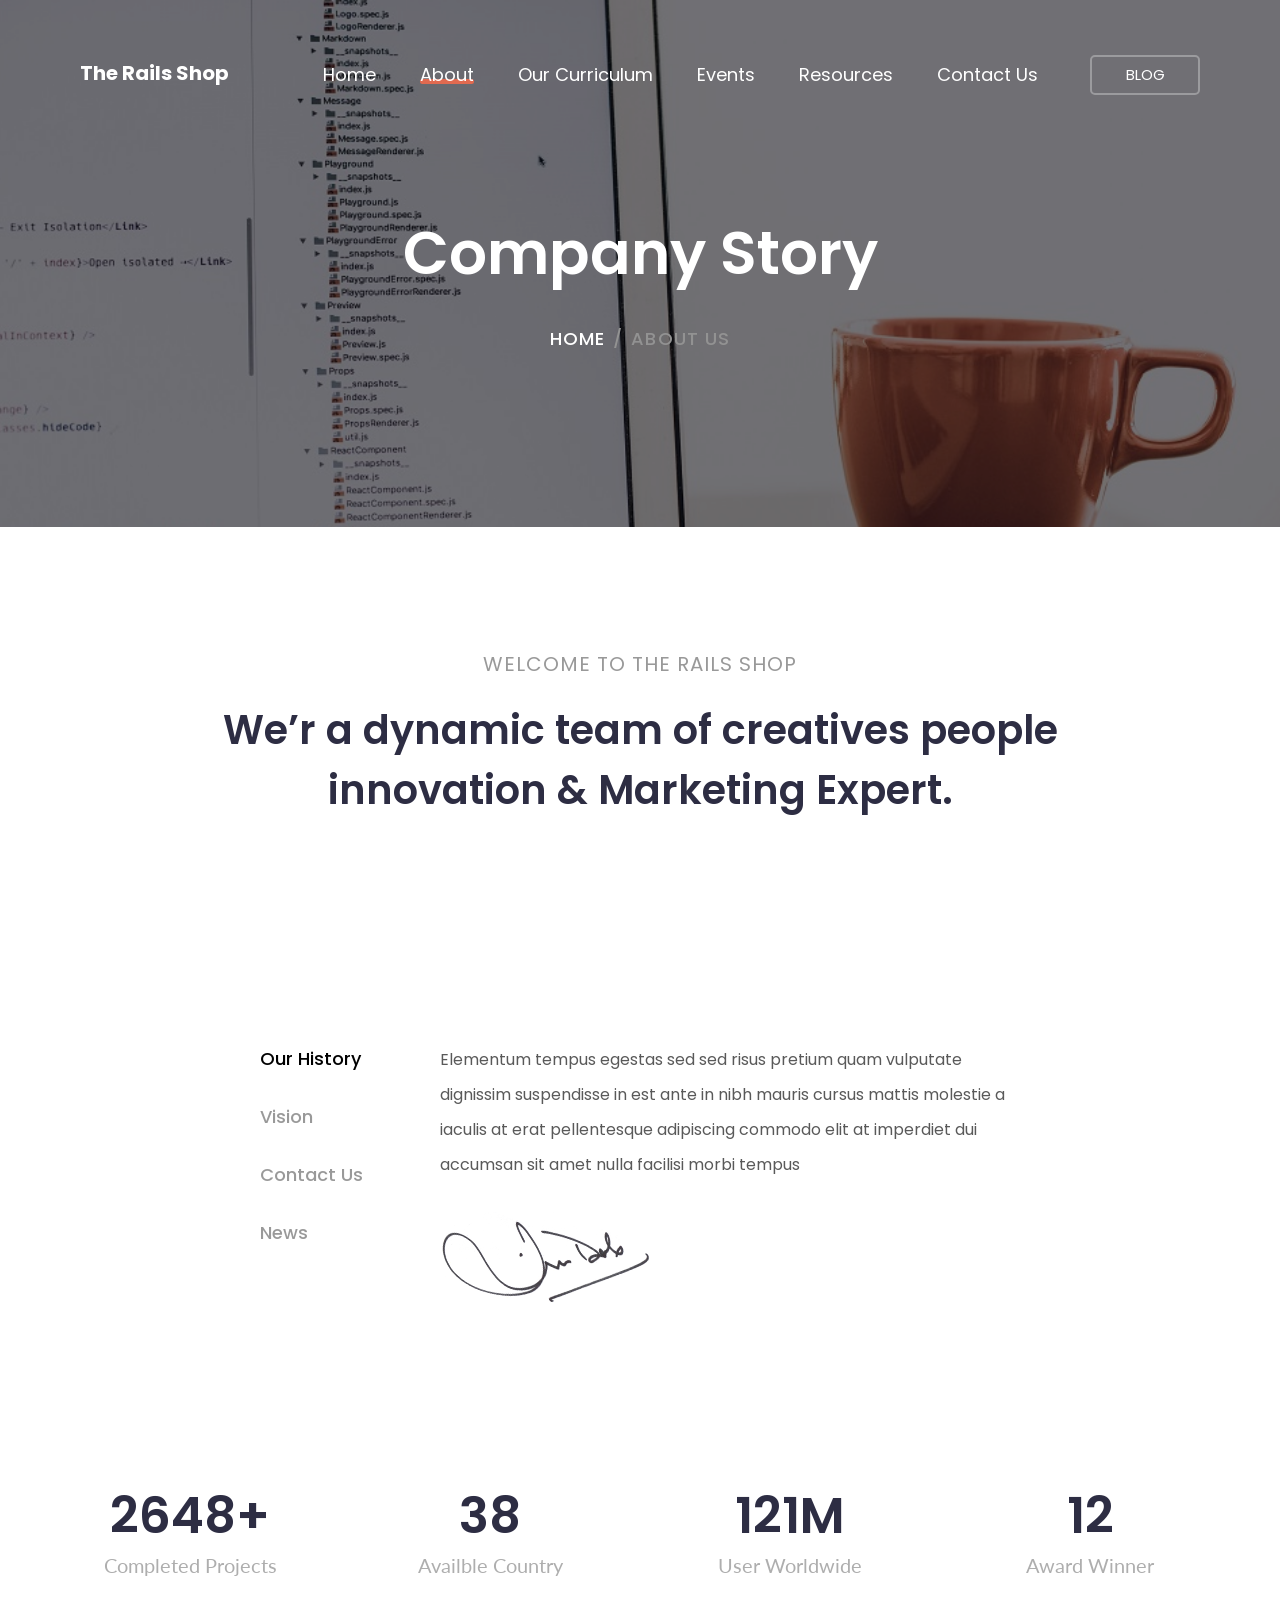
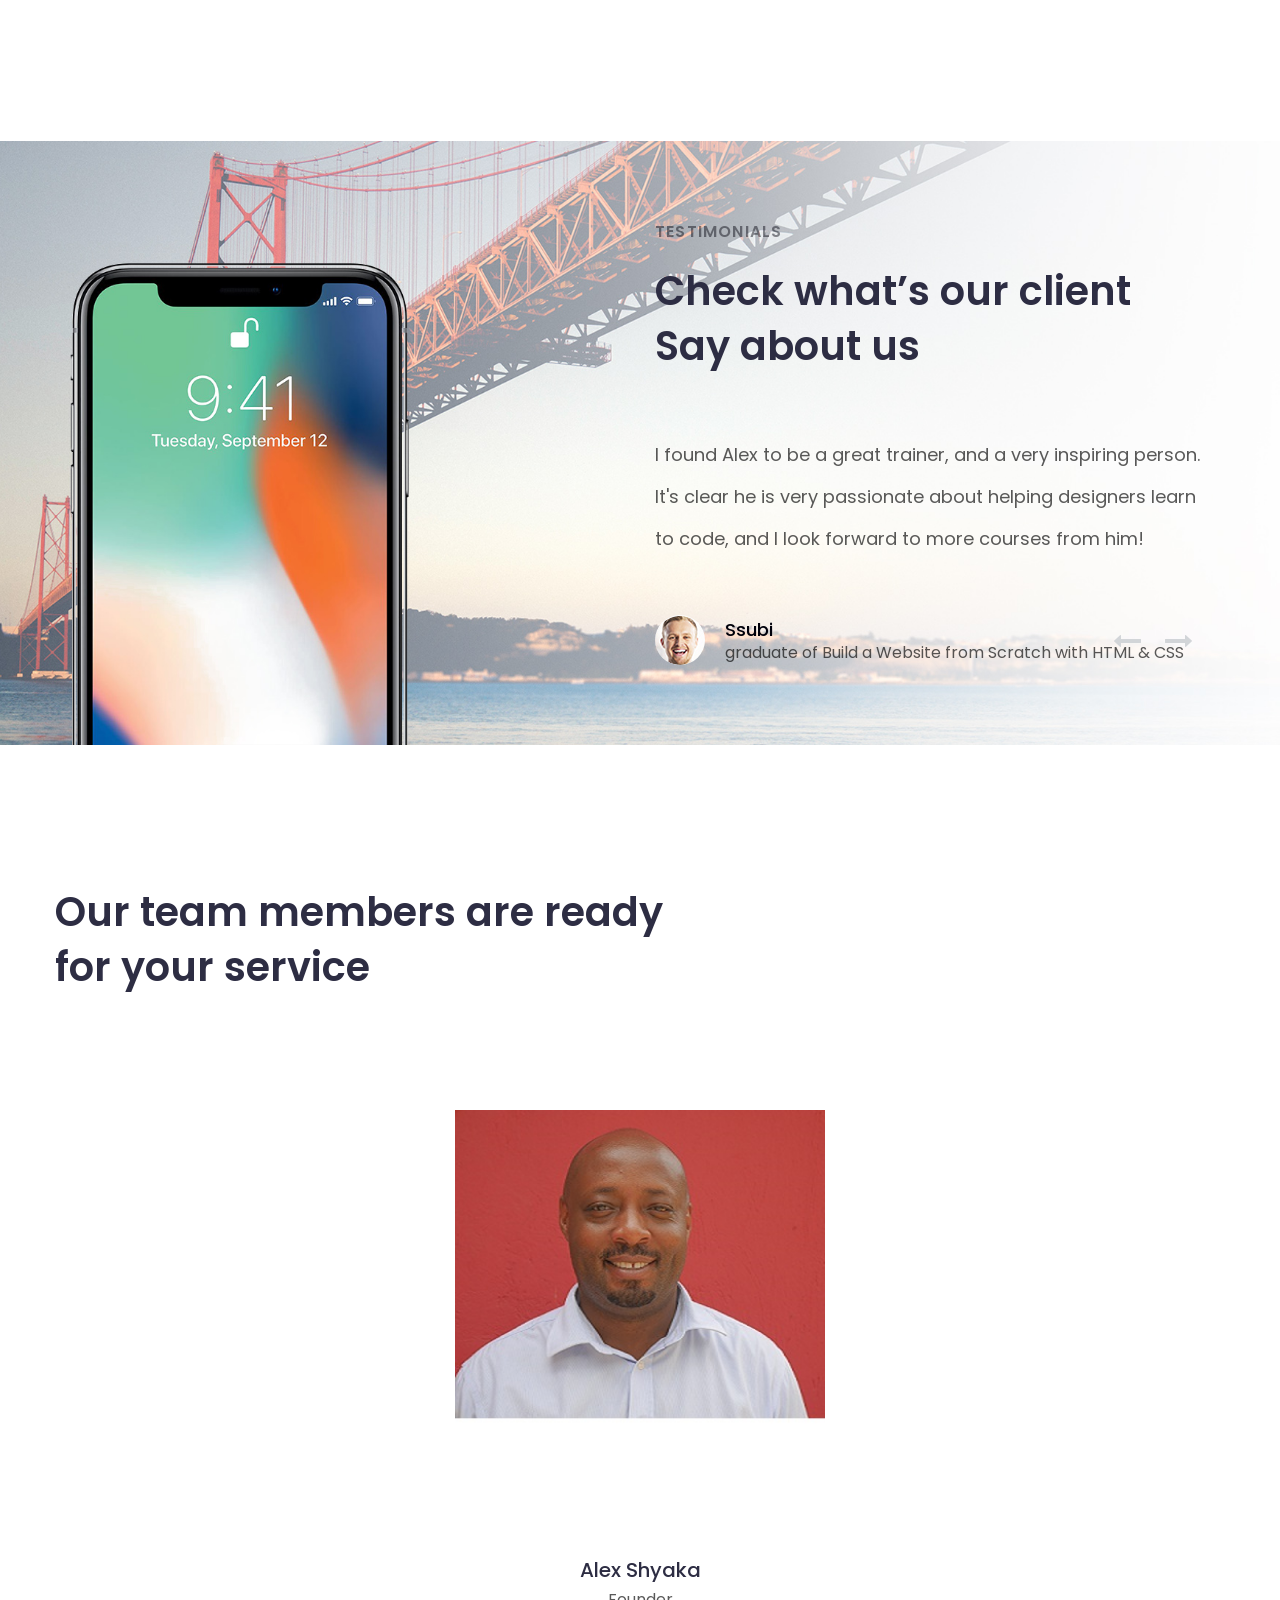
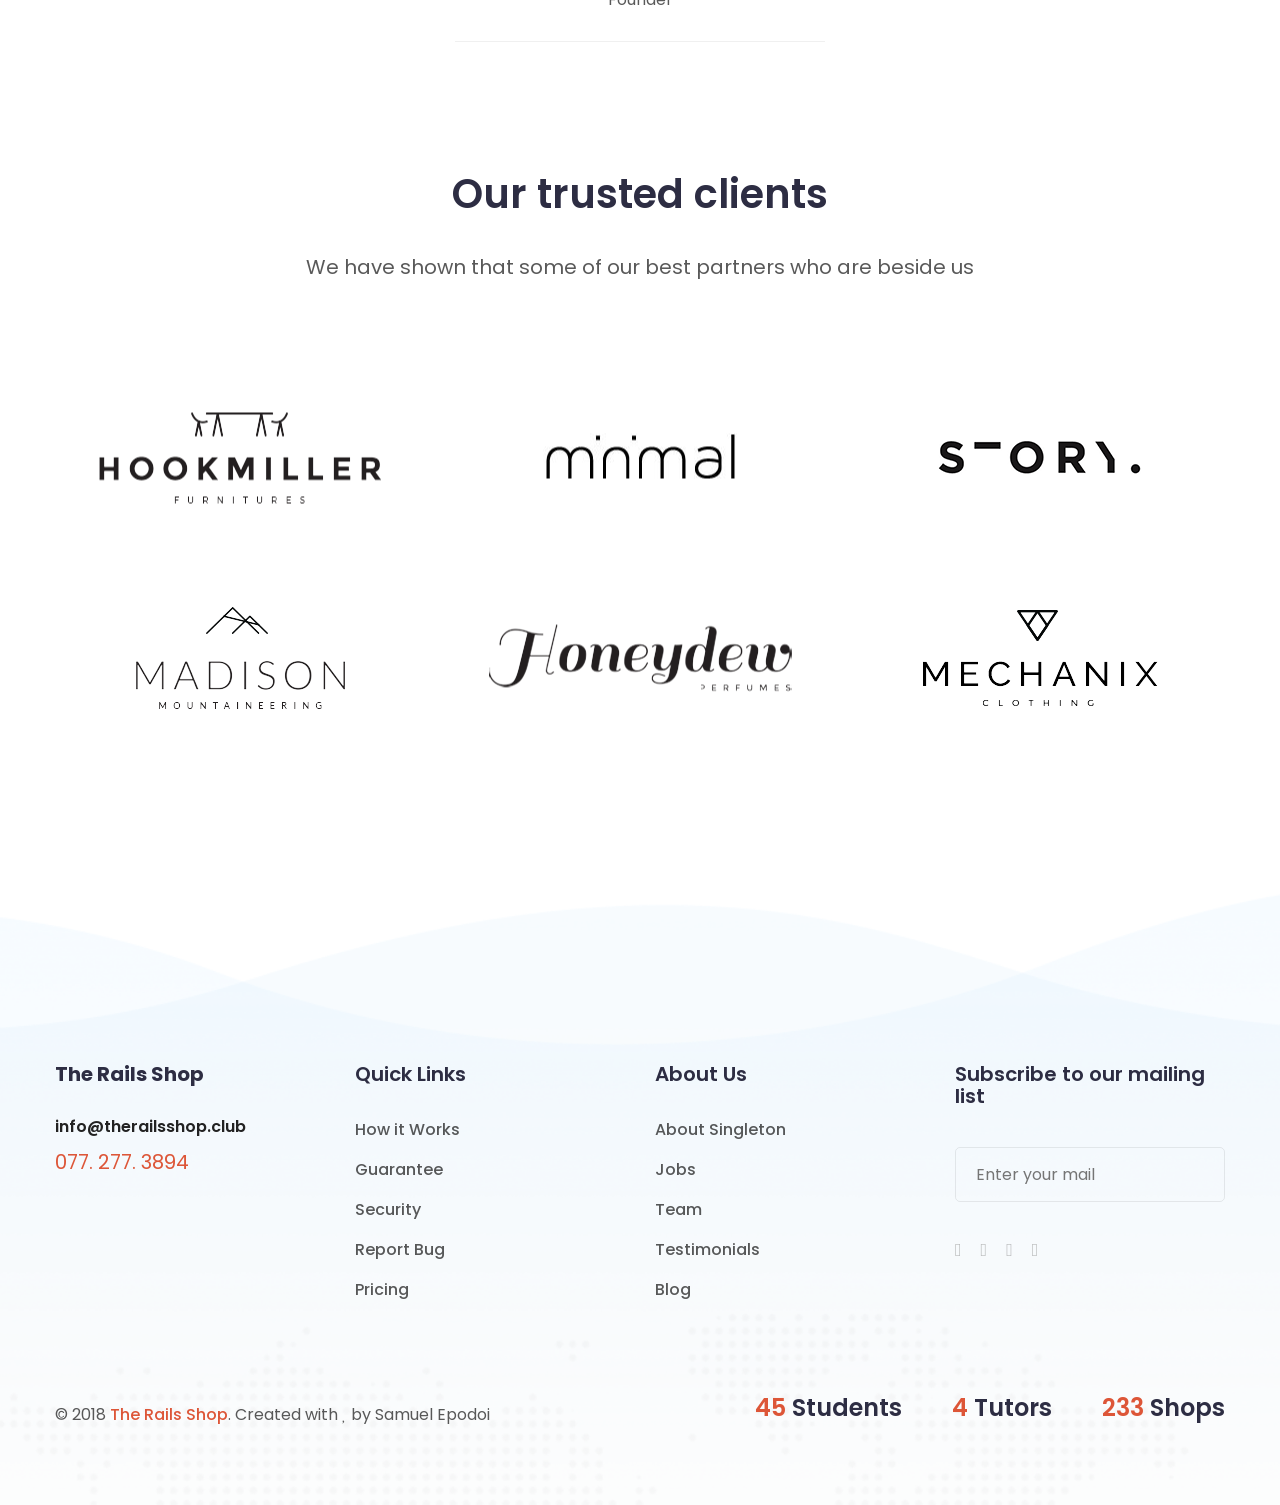
==== about-us.html @ 5a2e003d "Updated the site front-end" ====
<!DOCTYPE html>
<html lang="en">
	

<head>
		<meta charset="UTF-8">
		<!-- For IE -->
		<meta http-equiv="X-UA-Compatible" content="IE=edge">

		<!-- For Resposive Device -->
		<meta name="viewport" content="width=device-width, initial-scale=1.0">

		<title>The Rails Shop</title>

		<!-- Favicon -->
		<link rel="icon" type="image/png" sizes="56x56" href="images/fav-icon/icon.png">


		<!-- Main style sheet -->
		<link rel="stylesheet" type="text/css" href="css/style.css">
		<!-- responsive style sheet -->
		<link rel="stylesheet" type="text/css" href="css/responsive.css">


		<!-- Fix Internet Explorer ______________________________________-->

		<!--[if lt IE 9]>
			<script src="http://html5shiv.googlecode.com/svn/trunk/html5.js"></script>
			<script src="vendor/html5shiv.js"></script>
			<script src="vendor/respond.js"></script>
		<![endif]-->

			
	</head>

	<body>
		<div class="main-page-wrapper">


			<!-- 
			=============================================
				Theme Header
			============================================== 
			-->
			<header class="theme-menu-wrapper menu-style-two full-width-menu inner-menu">
				<div class="header-wrapper">
					<div class="clearfix">
						<!-- Logo -->
						<div class="float-left "><!--<img src="images/logo/logo.png" alt="Logo">--><h6 style="color: white;"><b>The Rails Shop</b></h6></div>

						<!-- ============================ Theme Menu ========================= -->
						<nav class="theme-main-menu float-right navbar" id="mega-menu-wrapper">
							<!-- Brand and toggle get grouped for better mobile display -->
						   <div class="navbar-header">
						     <button type="button" class="navbar-toggle collapsed" data-toggle="collapse" data-target="#navbar-collapse-1" aria-expanded="false">
						       <span class="sr-only">Toggle navigation</span>
						       <span class="icon-bar"></span>
						       <span class="icon-bar"></span>
						       <span class="icon-bar"></span>
						     </button>
						   </div>
						   <!-- Collect the nav links, forms, and other content for toggling -->
						   <div class="collapse navbar-collapse" id="navbar-collapse-1">
								<ul class="nav">
									<li class="dropdown-holder menu-list " ><a href="index.html" class="tran3s">Home</a>
										
									</li>
									<li class="dropdown-holder menu-list active" ><a href="about-us.html" class="tran3s">About</a>
										
									</li>
									<li class="dropdown-holder menu-list" ><a href="OurCurriculum.html" class="tran3s">Our Curriculum</a>
										
									</li>
									<li class="dropdown-holder menu-list" ><a href="Events.html" class="tran3s">Events</a>
										
									</li>
									<li class="dropdown-holder menu-list" ><a href="service-v1.html" class="tran3s">Resources</a>
										
									</li>
									<li class="menu-list"><a href="contact.html" class="tran3s" >Contact Us</a></li>
									<li class="login-button"><a href="blog.html" >Blog</a></li>
								</ul>
						   </div><!-- /.navbar-collapse -->
						</nav> <!-- /.theme-main-menu -->
					</div> <!-- /.clearfix -->
				</div>
			</header> <!-- /.theme-menu-wrapper -->
			
			<!-- 
			=============================================
				Theme Inner Banner 
			============================================== 
			-->
			<div class="inner-page-banner" style="background-image: url('images/2.jpg');">
				<div class="opacity">
					<h1>Company Story</h1>
					<ul>
						<li><a href="index.html">Home</a></li>
						<li>/</li>
						<li>About us</li>
					</ul>
				</div> <!-- /.opacity -->
			</div> <!-- /inner-page-banner -->



			<!-- 
			=============================================
				About Text
			============================================== 
			-->
			<div class="about-text" style="margin-top: -5%;">
				<div class="container">
					<div class="title">
						<h6>WELCOME TO The Rails Shop</h6>
						<h2>We’r a dynamic team of creatives people <br>innovation &amp; Marketing Expert.</h2>
					</div>
					<img src="images/inner-page/1.jpg" alt="">
					<div class="about-tab-wrapper clearfix">
						<ul class="nav nav-tabs float-left">
							<li class="active"><a data-toggle="tab" href="#history">Our History</a></li>
							<li><a data-toggle="tab" href="#vision">Vision</a></li>
							<li><a data-toggle="tab" href="#contact">Contact Us</a></li>
							<li><a data-toggle="tab" href="#news">News</a></li>
						</ul>
						<div class="tab-content float-left">
							<div id="history" class="tab-pane fade in active">
						    	<p>Elementum tempus egestas sed sed risus pretium quam vulputate dignissim suspendisse in est ante in nibh mauris cursus mattis molestie a iaculis at erat pellentesque adipiscing commodo elit at imperdiet dui accumsan sit amet nulla facilisi morbi tempus</p>
						    	<img src="images/home/sign.png" alt="">
							</div> <!-- /#history -->
						  	<div id="vision" class="tab-pane fade">
						    	<p>Elementum tempus egestas sed sed risus pretium quam vulputate dignissim suspendisse in est ante in nibh mauris cursus mattis molestie a iaculis at erat pellentesque adipiscing commodo elit at imperdiet dui accumsan sit amet nulla facilisi morbi tempus</p>
						  	</div> <!-- /#vision -->
						  	<div id="contact" class="tab-pane fade">
						    	<p>Elementum tempus egestas sed sed risus pretium quam vulputate dignissim suspendisse in est ante in nibh mauris cursus mattis molestie a iaculis at erat pellentesque adipiscing commodo elit at imperdiet dui accumsan sit amet nulla facilisi morbi tempus</p>
						  	</div> <!-- /#contact -->
						  	<div id="news" class="tab-pane fade">
						    	<p>Elementum tempus egestas sed sed risus pretium quam vulputate dignissim suspendisse in est ante in nibh mauris cursus mattis molestie a iaculis at erat pellentesque adipiscing commodo elit at imperdiet dui accumsan sit amet nulla facilisi morbi tempus</p>
						  	</div> <!-- /#news -->
						</div>
					</div> <!-- /.about-tab-wrapper -->
				</div> <!-- /.container -->
			</div> <!-- /.about-text -->



			<!-- 
			=============================================
				Theme Counter
			============================================== 
			-->
			<div class="theme-counter no-border fix">
				<div class="container">
					<div class="row">
		        		<div class="col-lg-3 col-md-3 col-sm-3 col-xs-6">
		        			<div class="single-box">
		        				<h2 class="number"><span class="timer" data-from="0" data-to="2730" data-speed="1000" data-refresh-interval="5">0</span>+</h2>
		        				<p>Completed Projects</p>
		        			</div> <!-- /.single-box -->
		        		</div>
		        		<div class="col-lg-3 col-md-3 col-sm-3 col-xs-6">
		        			<div class="single-box">
		        				<h2 class="number"><span class="timer" data-from="0" data-to="39" data-speed="1000" data-refresh-interval="5">0</span></h2>
		        				<p>Availble Country</p>
		        			</div> <!-- /.single-box -->
		        		</div>
		        		<div class="col-lg-3 col-md-3 col-sm-3 col-xs-6">
		        			<div class="single-box">
		        				<h2 class="number"><span class="timer" data-from="0" data-to="125" data-speed="1000" data-refresh-interval="5">0</span>M</h2>
		        				<p>User Worldwide</p>
		        			</div> <!-- /.single-box -->
		        		</div>
		        		<div class="col-lg-3 col-md-3 col-sm-3 col-xs-6">
		        			<div class="single-box border-fix">
		        				<h2 class="number"><span class="timer" data-from="0" data-to="12" data-speed="1000" data-refresh-interval="5">0</span></h2>
		        				<p>Award Winner</p>
		        			</div> <!-- /.single-box -->
		        		</div>
		        	</div> <!-- /.row -->
				</div> <!-- /.container -->
			</div> <!-- /.theme-counter -->
			


			<!-- 
			=============================================
				Testimonial
			============================================== 
			-->
			<div class="testimonial-section bg-image">
				<div class="container">
					<div class="main-container col-md-6 col-md-offset-6">
						<div class="theme-title">
							<h6>Testimonials</h6>
							<h2>Check what’s our client <br>Say about us</h2>
						</div> <!-- /.theme-title -->
						<div class="testimonial-slider">
							<div class="item">
								<div class="wrapper">
									<p>I found Alex to be a great trainer, and a very inspiring person. It's clear he is very passionate about helping designers learn to code, and I look forward to more courses from him! </p>
									<div class="name clearfix">
										<img src="images/home/3.jpg" alt="">
										<h5>Ssubi</h5>
										<span>graduate of Build a Website from Scratch with HTML &amp; CSS</span>
									</div>
								</div> <!-- /.wrapper -->
							</div> <!-- /.item -->
							<div class="item">
								<div class="wrapper">
									<p>Alex is amazing and I honestly think he's the best tutor of all the courses I have taken before. Will definitely be following him in the future. </p>
									<div class="name clearfix">
										<img src="images/home/4.jpg" alt="">
										<h5>Jesse</h5>
										<span>graduate of Bootstrap &amp; Ruby on Rails framework</span>
									</div>
								</div> <!-- /.wrapper -->
							</div> <!-- /.item -->
						</div> <!-- /.testimonial-slider -->
					</div> <!-- /.main-container -->
				</div> <!-- /.container -->
			</div> <!-- /.testimonial-section -->
			


			<!-- 
			=============================================
				Our Team Style One 
			============================================== 
			-->
			<div class="our-team-styleOne">
				<div class="container">
					<div class="title">
						<h2>Our team members are ready <br>for your service</h2>
					</div> <!-- /.title -->
					<div class="row">
						<div class="col-md-4 col-xs-6">
							
						</div> <!-- /.col- -->
						<div class="col-md-4 col-xs-6">
							<div class="single-team-member">
								<div class="image">
									<img src="images/team/1.jpg" alt="">
									<div class="opacity tran3s">
										<ul class="tran3s">
											<li><a href="#" class="tran3s"><i class="fa fa-facebook" aria-hidden="true"></i></a></li>
											<li><a href="#" class="tran3s"><i class="fa fa-twitter" aria-hidden="true"></i></a></li>
											<li><a href="#" class="tran3s"><i class="fa fa-dribbble" aria-hidden="true"></i></a></li>
											<li><a href="#" class="tran3s"><i class="fa fa-google-plus" aria-hidden="true"></i></a></li>
										</ul>
									</div>
								</div> <!-- /.image -->
								<h6>Alex Shyaka</h6>
								<p>Founder</p>
							</div> <!-- /.single-team-member -->
						</div> <!-- /.col- -->
						<div class="col-md-4 col-xs-6 hidden-sm">
							
						</div> <!-- /.col- -->
					</div> <!-- /.row -->
				</div> <!-- /.container -->
			</div> <!-- /.our-team-styleOne -->


			<!-- 
			=============================================
				Trusted Client
			============================================== 
			-->
			<div class="trusted-client">
				<div class="container">
					<div class="title">
						<h2>Our trusted clients</h2>
						<p>We have shown that some of our best partners who are beside us</p>
					</div>
					<div class="row">
						<div class="col-md-4 col-xs-6">
							<div class="client-img"><img src="images/logo/p-5.png" alt=""></div>
						</div>
						<div class="col-md-4 col-xs-6">
							<div class="client-img"><img src="images/logo/p-6.png" alt=""></div>
						</div>
						<div class="col-md-4 col-xs-6">
							<div class="client-img"><img src="images/logo/p-7.png" alt=""></div>
						</div>
						<div class="col-md-4 col-xs-6">
							<div class="client-img"><img src="images/logo/p-8.png" alt=""></div>
						</div>
						<div class="col-md-4 col-xs-6">
							<div class="client-img"><img src="images/logo/p-9.png" alt=""></div>
						</div>
						<div class="col-md-4 col-xs-6">
							<div class="client-img"><img src="images/logo/p-10.png" alt=""></div>
						</div>
					</div>
				</div> <!-- /.container -->
			</div> <!-- /.trusted-client -->


			
			<!-- 
			=============================================
				Footer
			============================================== 
			-->
			<footer class="bg-one">
				<div class="container">
					<div class="row">
						<div class="col-md-3 col-sm-6 col-xs-12">
							<div class="footer-logo">
								<a href="index.html"><h6><b>The Rails Shop </b></h6></a>
								<h5><a href="#" class="tran3s">info@therailsshop.club</a></h5>
								<h6 class="p-color">077. 277. 3894</h6>
							</div>
						</div>
						<div class="col-md-3 col-sm-6 col-xs-12 footer-list">
							<h4>Quick Links</h4>
							<ul>
								<li><a href="#" class="tran3s">How it Works</a></li>
								<li><a href="#" class="tran3s">Guarantee</a></li>
								<li><a href="#" class="tran3s">Security</a></li>
								<li><a href="#" class="tran3s">Report Bug</a></li>
								<li><a href="#" class="tran3s">Pricing</a></li>
							</ul>
						</div>
						<div class="col-md-3 col-sm-6 col-xs-12 footer-list">
							<h4>About Us</h4>
							<ul>
								<li><a href="#" class="tran3s">About Singleton</a></li>
								<li><a href="#" class="tran3s">Jobs</a></li>
								<li><a href="#" class="tran3s">Team</a></li>
								<li><a href="#" class="tran3s">Testimonials</a></li>
								<li><a href="#" class="tran3s">Blog</a></li>
							</ul>
						</div>
						<div class="col-md-3 col-sm-6 col-xs-12 footer-subscribe">
							<h4>Subscribe to our mailing list</h4>
							<form action="#">
								<input type="text" placeholder="Enter your mail">
							</form>
							<ul>
								<li><a href="#" class="tran3s"><i class="fa fa-facebook" aria-hidden="true"></i></a></li>
								<li><a href="#" class="tran3s"><i class="fa fa-twitter" aria-hidden="true"></i></a></li>
								<li><a href="#" class="tran3s"><i class="fa fa-dribbble" aria-hidden="true"></i></a></li>
								<li><a href="#" class="tran3s"><i class="fa fa-google-plus" aria-hidden="true"></i></a></li>
							</ul>
						</div>
					</div> <!-- /.row -->

					<div class="bottom-footer clearfix">
						<ul class="float-right">
							<li><h3><span class="timer p-color" data-from="0" data-to="213" data-speed="5000" data-refresh-interval="50">0</span> Students</h3></li>
							<li><h3><span class="timer p-color" data-from="0" data-to="20" data-speed="5000" data-refresh-interval="50">0</span> Tutors</h3></li>
							<li><h3><span class="timer p-color" data-from="0" data-to="1110" data-speed="5000" data-refresh-interval="50">0</span> Shops</h3></li>
						</ul>
						<p class="float-left">&copy; 2018 <a href="#" class="tran3s p-color">The Rails Shop</a>. Created with <i class="fa fa-heart"></i> by Samuel Epodoi</p>
					</div>
				</div> <!-- /.container -->
			</footer>

			<!-- Sign-Up Modal -->
			<div class="modal fade signUpModal theme-modal-box" role="dialog">
				<div class="modal-dialog">
				    <!-- Modal content-->
				    <div class="modal-content">
					    <div class="modal-body">
					        <h3>Login with Social Networks</h3>
					        <ul class="clearfix">
					        	<li class="float-left"><a href="#"><i class="fa fa-facebook" aria-hidden="true"></i> facebook</a></li>
					        	<li class="float-left"><a href="#"><i class="fa fa-google-plus" aria-hidden="true"></i> Google</a></li>
					        	<li class="float-left"><a href="#"><i class="fa fa-twitter" aria-hidden="true"></i> Twitter</a></li>
					        	<li class="float-left"><a href="#"><i class="fa fa-linkedin" aria-hidden="true"></i> Linkedin</a></li>
					        </ul>
					        <form action="#">
					        	<h6><span>or</span></h6>
					        	<div class="wrapper">
					        		<input type="text" placeholder="Username or Email">
					        		<input type="password" placeholder="Password">
					        		<ul class="clearfix">
										<li class="float-left">
											<input type="checkbox" id="remember">
											<label for="remember">Remember Me</label>
										</li>
										<li class="float-right"><a href="#" class="p-color">Lost Your Password?</a></li>
									</ul>
									<button class="p-bg-color hvr-trim-two">Login</button>
					        	</div>
					        </form>
					    </div> <!-- /.modal-body -->
				    </div> <!-- /.modal-content -->
				</div> <!-- /.modal-dialog -->
			</div> <!-- /.signUpModal -->

	        

	        <!-- Scroll Top Button -->
			<button class="scroll-top tran3s">
				<i class="fa fa-angle-up" aria-hidden="true"></i>
			</button>



		<!-- Js File_________________________________ -->

		<!-- j Query -->
		<script type="text/javascript" src="vendor/jquery.2.2.3.min.js"></script>
		<!-- Bootstrap Select JS -->
		<script type="text/javascript" src="vendor/bootstrap-select/dist/js/bootstrap-select.js"></script>

		<!-- Bootstrap JS -->
		<script type="text/javascript" src="vendor/bootstrap/bootstrap.min.js"></script>

		<!-- Vendor js _________ -->
	    <!-- Mega menu  -->
		<script type="text/javascript" src="vendor/bootstrap-mega-menu/js/menu.js"></script>
		
		<!-- WOW js -->
		<script type="text/javascript" src="vendor/WOW-master/dist/wow.min.js"></script>
		<!-- owl.carousel -->
		<script type="text/javascript" src="vendor/owl-carousel/owl.carousel.min.js"></script>
		<!-- js count to -->
		<script type="text/javascript" src="vendor/jquery.appear.js"></script>
		<script type="text/javascript" src="vendor/jquery.countTo.js"></script>
		<!-- Fancybox -->
		<script type="text/javascript" src="vendor/fancybox/dist/jquery.fancybox.min.js"></script>
		<script type="text/javascript" src="vendor/jquery.ripples-master/dist/jquery.ripples-min.js"></script>

		<!-- Query Loader -->
		<script src="vendor/queryloader/queryLoader3.js" type="text/javascript"></script>


		<!-- Theme js -->
		<script type="text/javascript" src="js/theme.js"></script>

		</div> <!-- /.main-page-wrapper -->
	</body>

<!-- Mirrored from creativegigs.net/html/gullu/about-us.html by HTTrack Website Copier/3.x [XR&CO'2014], Thu, 22 Mar 2018 14:12:24 GMT -->
</html>
---- css/style.css ----
/**
* Importing necessary  Styles.
**/
@import url('https://fonts.googleapis.com/css?family=Lato:100,300,400,900|Poppins:300,400,500,600');
/*----bootstrap css ----- */
@import url('../vendor/bootstrap/bootstrap.css');
/*----bootstrap Select ----- */
@import url('../vendor/bootstrap-select/dist/css/bootstrap-select.css');
/*----camera-slider---*/
@import url('../vendor/Camera-master/css/camera.css');
/*------- Mega menu ------*/
@import url('../vendor/bootstrap-mega-menu/css/menu.css');
/*----font awesome -------*/
@import url('../fonts/font-awesome/css/font-awesome.min.css');
/*----owl-carousel css----*/
@import url('../vendor/owl-carousel/owl.carousel.css');
@import url('../vendor/owl-carousel/owl.theme.css');
/*-------- animated css ------*/
@import url('../vendor/WOW-master/css/libs/animate.css');
/*-------Hover Css --------*/
@import url('../vendor/hover.css');
/*--------- flat-icon ---------*/
@import url('../fonts/icon/font/flaticon.css');
/*----------- Fancybox css -------*/
@import url('../vendor/fancybox/dist/jquery.fancybox.min.css');
/*--------- Jquery ui ---------*/
@import url('../vendor/jquery-ui/jquery-ui.min.css');

/*==================== Click Top ====================*/
.scroll-top {
  width:30px;
  height:30px;
  position: fixed;
  border-radius: 5px;
  bottom: 5px;
  right: 5px;
  z-index: 99;
  text-align: center;
  color: #fff;
  background: #2adc65;
  font-size: 25px;
  display: none;
}
.scroll-top:after {
  position: absolute;
  z-index: -1;
  content: '';
  top: 100%;
  left: 5%;
  height: 10px;
  width: 90%;
  opacity: 1;
  background: radial-gradient(ellipse at center, rgba(0, 0, 0, 0.25) 0%, rgba(0, 0, 0, 0) 80%);
}
/*______________________ Global stlye ___________________*/

 @font-face {
  font-family: 'font-awesome';
  src: url('../fonts/font-awesome/fonts/fontawesome-webfont.ttf');
  src: url('../fonts/font-awesome/fonts/fontawesome-webfont.eot'), /* IE9 Compat Modes */
       url('../fonts/font-awesome/fonts/fontawesome-webfont.html') format('woff2'), /* Super Modern Browsers */
       url('../fonts/font-awesome/fonts/fontawesome-webfont.woff') format('woff'), /* Pretty Modern Browsers */
       url('../fonts/font-awesome/fonts/fontawesome-webfont.svg') format('svg'); /* Legacy iOS */
 }

 body {
  /*  font-family: 'Lato', sans-serif;  */
  font-family: 'Poppins', sans-serif;
  font-weight: normal;
  color:rgba(0,0,0,0.65);
  font-size: 16px;
  position: relative;
 }
 body .main-page-wrapper {
   overflow-x:hidden;
 }


 h1,h2,h3,h4,h5,h6,p,ul { margin:0;padding: 0;}
 h1,h2,h3,h4,h6 {color: #2d2d43;}
 h1 {font-size: 60px; font-weight: 600;}
 h2 {font-size: 40px; font-weight: 600;}
 h3 {font-size: 30px; font-weight: 500;}
 h4 {font-size: 24px; font-weight: 500;}
 h5 {font-size: 22px; font-weight: 500;}
 h6 {font-size: 20px; font-weight: normal;}
 p {line-height: 32px;}
 ul {list-style-type: none;}
 a {text-decoration: none; display: inline-block;}
 a:hover,a:focus,a:visited {text-decoration: none; outline: none;}
 img {max-width: 100%; display: block;}
 button {border:none;outline: none;-webkit-box-shadow: none;box-shadow: none;display: block; padding: 0;}
 input,textarea {outline: none; -webkit-box-shadow: none; box-shadow: none;-webkit-transition: all 0.3s ease-in-out;transition: all 0.3s ease-in-out;}
.float-left {float:left;}
.float-right {float:right;}
.m-top0 {margin-top: 0 !important;}
.m-bottom0 {margin-bottom: 0 !important;}
.p-bottm0 {padding-bottom: 0 !important;}
.no-border {border: none !important;}
/*--------------------- Transition --------------------*/
.tran3s,header.theme-menu-wrapper #mega-menu-wrapper .nav>li>a:before,#mega-menu-wrapper .nav>li.dropdown-holder .sub-menu li a:before,
.home-service-section .theme-title a:before,.owl-theme .owl-nav [class*=owl-],.nav-tabs > li > a,.banner-three .container a.button-two:after,
.about-text .about-tab-wrapper .nav-tabs > li > a,.gullu-portfolio .single-item .opacity a.view-more:before,.our-blog .single-blog .image img,
.bootstrap-select.btn-group .dropdown-menu li a {
  -webkit-transition: all .3s ease-in-out;
  transition: all .3s ease-in-out;
}
.tran4s,.home-service-section ul li div i {
  -webkit-transition: all .4s ease-in-out;
  transition: all .4s ease-in-out;
}
 /*----------------------- Theme Color File -------------------*/
.p-color,.what-we-do .single-block:hover h5 a,.more-about-us .main-content .main-wrapper h4:before,.home-service-section .theme-title a:hover,
.home-service-section ul li:hover div h5 a,.testimonial-section .main-container .item .wrapper p:before,.home-blog-section .single-blog:hover>a,
footer .footer-logo h5 a:hover,footer .footer-list ul li a:hover,footer .footer-subscribe ul li a:hover,#theme-main-banner.banner-one .camera_prev:before, #theme-main-banner.banner-one .camera_next:before,
.our-team-styleOne .single-team-member .image .opacity ul li a,.service-version-one .single-service:hover a,.service-version-two .single-service:hover .text a,
.gullu-portfolio .single-item:hover .opacity a.view-more,.portfolio-details .page-changer li a:hover,.our-blog .single-blog:hover .text>a,
.our-blog .single-blog.solid-color:hover .text>a,.our-blog.blog-v3 .single-blog:hover .text h5 a,.our-blog.blog-v2 .single-blog:hover .text h5 a,.blog-details .tag-option ul li a:hover,
.blog-details .comment-area .comment-section .comment button:hover,.contact-us .contact-address>a:hover,.contact-us .contact-address ul li a:hover,
.shop-page .shop-sidebar .sidebar-categories li a:hover,.shop-page .shop-product-wrapper .single-product:hover h6 a,.shop-page .shop-product-wrapper .single-product>a:hover,
.shop-page .shop-sidebar .popular-product li:hover .text a,header.theme-menu-wrapper.menu-style-two #mega-menu-wrapper .nav .login-button a:hover,
.theme-modal-box .modal-content .modal-body form ul li label:before  {
  color:#DD5638;
}
.btn-cta{
  color: white;
  background-color: #DD5638;
  padding: 13px;
}
.p-bg-color,header.theme-menu-wrapper #mega-menu-wrapper .nav .login-button a:hover,.our-portfolio .theme-title a:hover,.home-service-section .theme-title a:hover:before,
.pricing-plan-one .nav-tabs > li.active > a,.pricing-plan-one .nav-tabs > li.active > a:hover,.pricing-plan-one .nav-tabs > li.active > a:focus,.banner-two .watch-video a:hover,
.our-team-styleOne .title a:hover,.our-blog.blog-v2 .load-more:hover,.bootstrap-select.btn-group .dropdown-menu li.selected a,.bootstrap-select.btn-group .dropdown-menu li:hover a,
.shop-details .procuct-details .product-info>div>a.cart-button,.shop-details .procuct-details .product-info>div>a.wishlist-button:hover,#mega-menu-wrapper .navbar-toggle .icon-bar {
  background: #DD5638;
}
header.theme-menu-wrapper #mega-menu-wrapper .nav .login-button a:hover,.our-portfolio .theme-title a:hover,.banner-two .watch-video a:hover,.our-team-styleOne .title a:hover,
header.theme-menu-wrapper.menu-style-two #mega-menu-wrapper .nav .login-button a:hover,.gullu-portfolio .single-item .opacity a.view-more:hover:before,.our-blog.blog-v2 .load-more:hover,
.contact-us .contact-address ul li a:hover,.shop-page .shop-sidebar .sidebar-search input:focus,.shop-details .procuct-details .product-info>div>a.cart-button,
.shop-details .procuct-details .product-info>div>a.wishlist-button:hover {
  border-style: solid;
  border-color:#DD5638;
}
/*------------------- Theme Title ------------------*/
.theme-title {position: relative;}
.theme-title h6 {
  font-weight: 600;
  font-size: 16px;
  color: rgba(0,0,10,0.45);
  display: inline-block;
  position: relative;
  text-transform: uppercase;
  z-index: 1;
}
.theme-title h6:before {
  content: '';
  width: 100%;
  height: 5px;
  position: absolute;
  background: #E16A50;
  border-radius: 2.5px;
  left:0;
  bottom: 0;
  z-index: -1;
}
.theme-title h2 {line-height: 55px;margin-top: 20px;}
.theme-title-two h6 {
  font-weight: 500;
  font-size: 20px;
  color: rgba(0,0,0,0.3);
  margin-bottom: 15px;
}
.theme-title-two h2 {
  line-height: 55px;
  font-weight: 700;
}
.theme-title-two h2 span {position: relative;z-index: 9;}
.theme-title-two h2 span:before {
  content: '';
  width: 97%;
  height: 10px;
  position: absolute;
  background: #c7fadb;
  border-radius: 5px;
  left:3px;
  bottom: 7px;
  z-index: -1;
}
.theme-title-two h2 strong {color: #0dda8f; }
/*------------------------------ Theme menu ----------------------*/
header.theme-menu-wrapper {
  position: absolute;
  top:0;
  left:0;
  right: 0;
  z-index: 99;
  padding-top: 62px;
}
header.theme-menu-wrapper.full-width-menu {padding-left: 80px;padding-right:80px;}
header.theme-menu-wrapper #mega-menu-wrapper .nav>li>a {
  padding: 0 0 20px 0;
  margin: 0 22px;
  position: relative;
  z-index: 9;
}
header.theme-menu-wrapper #mega-menu-wrapper .nav>li>a:before,
#mega-menu-wrapper .nav>li.dropdown-holder .sub-menu li a:before {
  content: '';
  width: 0;
  height: 5px;
  opacity: 0;
  position: absolute;
  background: #E16A50;
  border-radius: 2.5px;
  left:0;
  z-index: -1;
}
header.theme-menu-wrapper #mega-menu-wrapper .nav>li>a:before {top:17px;}
#mega-menu-wrapper .nav>li.dropdown-holder .sub-menu li a:before {bottom: 14px;}
header.theme-menu-wrapper #mega-menu-wrapper .nav>li.active>a:before,
header.theme-menu-wrapper #mega-menu-wrapper .nav>li:hover>a:before,
#mega-menu-wrapper .nav>li.dropdown-holder .sub-menu li:hover>a:before,
#mega-menu-wrapper .nav>li.dropdown-holder .sub-menu .second-sub-menu>li>a:hover:before {
  opacity: 1;
  width: 100%;
}
header.theme-menu-wrapper #mega-menu-wrapper .nav .login-button a {
  width: 110px;
  line-height: 36px;
  font-weight: 600;
  font-size: 15px;
  padding: 0;
  text-align: center;
  color: #00000a;
  text-transform: uppercase;
  border: 2px solid rgba(0,0,10,0.08);
  border-radius: 5px;
  margin: -7px 0 0 30px;
}
header.theme-menu-wrapper #mega-menu-wrapper .nav .login-button a:before {display: none;}
header.theme-menu-wrapper #mega-menu-wrapper .nav .login-button a:hover {color: #fff;}
/*------------------------------ Menu Style Two ------------------------*/
header.theme-menu-wrapper.menu-style-two #mega-menu-wrapper .nav>li>a {color: #fff;font-weight: normal;}
header.theme-menu-wrapper.menu-style-two #mega-menu-wrapper .nav>li>a:before {display: none;}
header.theme-menu-wrapper.menu-style-two #mega-menu-wrapper .nav .login-button a {border-color: rgba(255,255,255,0.3);}
header.theme-menu-wrapper.menu-style-two #mega-menu-wrapper .nav .login-button a:hover {background: #fff;border-color: #fff;}
header.theme-menu-wrapper.menu-style-two.inner-menu #mega-menu-wrapper .nav>li>a:before {display: block;}
header.theme-menu-wrapper.menu-style-two.inner-menu #mega-menu-wrapper .nav .login-button a:before {display: none;}
/*--------------------------------- Header/Menu style Three ----------------------*/
header.theme-menu-wrapper.menu-style-three {padding-top: 45px;}

/* Blog Recent Posts */

.blog-recent-posts{
  -webkit-box-shadow: -1px 2px 33px -2px rgba(0,0,0,0.4);
-moz-box-shadow: -1px 2px 33px -2px rgba(0,0,0,0.4);
box-shadow: -1px 2px 33px -2px rgba(0,0,0,0.4);
margin-right: -80%;
padding: 12%;
}

/* //.Blog Recent Posts */

.menu-style-three .top-header p {
  display: inline-block;
  color: rgba(38,41,46,0.4);
  text-transform: uppercase;
  font-weight: 600;
  line-height: 40px;
}
.menu-style-three .top-header p a {
  font-weight: 500;
  color: #29293f;
  font-size: 24px;
  margin:0 42px 0 12px;
  vertical-align: -3px;
}
.menu-style-three .top-header p a:hover {color: #0dda8f;}
.menu-style-three .top-header ul,
.menu-style-three .top-header ul li {display: inline-block;}
.menu-style-three .top-header ul li a {
  line-height: 40px;
  color: #d5d6d6;
  margin-left: 15px;
  font-size: 18px;
}
.menu-style-three .top-header ul li a:hover {color: #29293f;}
header.theme-menu-wrapper.menu-style-three #mega-menu-wrapper .nav .quote-button a {
  width: 160px;
  line-height: 50px;
  text-transform: uppercase;
  text-align: center;
  font-weight: 500;
  font-size: 15px;
  margin-left: 15px;
  color: #fff;
  background: #0dda8f;
  padding: 0 !important;
}
header.theme-menu-wrapper #mega-menu-wrapper .nav .quote-button a:before {display: none;}
header.theme-menu-wrapper.menu-style-three #mega-menu-wrapper .nav>li>a {
  color: rgba(38,41,46,0.4);
  margin: 0;
  padding: 14px 18px 20px 18px;
}
.menu-style-three #mega-menu-wrapper .nav>li.dropdown-holder .sub-menu li a {color: rgba(38,41,46,0.4);}
.menu-style-three #mega-menu-wrapper .nav>li.dropdown-holder .sub-menu li a:hover {color: #0dda8f;}
header.theme-menu-wrapper.menu-style-three #mega-menu-wrapper .nav>li>a:before {
  content: '.';
  position: absolute;
  top:12px;
  left: 0;
  background: transparent;
  opacity: 1;
  width: auto;
  height: auto;
}
header.theme-menu-wrapper.menu-style-three #mega-menu-wrapper .nav>li:first-child>a:before,
.menu-style-three #mega-menu-wrapper .nav>li.dropdown-holder .sub-menu li a:before {display: none;}
header.theme-menu-wrapper.menu-style-three #mega-menu-wrapper {margin-top: 20px;}
/*================= Sticky Menu ===============*/
@-webkit-keyframes menu_sticky {
  0%  {margin-top:-120px;opacity: 0;}
  50%  {margin-top: -64px;opacity: 0;}
  100% {margin-top: 0;opacity: 1;}
}
@keyframes menu_sticky {
  0%  {margin-top:-120px;opacity: 0;}
  50%  {margin-top: -64px;opacity: 0;}
  100% {margin-top: 0;opacity: 1;}
}
.theme-menu-wrapper.fixed {
  position: fixed;
  width:100%;
  top:0;
  left:0;
  z-index: 999;
  background: #fff;
  padding-top: 35px;
  -webkit-box-shadow: 0px 13px 35px -12px rgba(35,35,35,0.15);
    box-shadow: 0px 13px 35px -12px rgba(35,35,35,0.15);
  -webkit-animation: menu_sticky 0.7s ease-in-out;
  animation: menu_sticky 0.7s ease-in-out;
}
.theme-menu-wrapper.fixed.menu-style-two {background: #232323;}
.theme-menu-wrapper.fixed.menu-style-two.inner-menu {background: rgba(21,21,21,0.9);}

.menu-style-two #mega-menu-wrapper .navbar-toggle .icon-bar {background: #fff !important;}
header.theme-menu-wrapper.fixed #mega-menu-wrapper .nav>li.menu-list>a {padding-bottom: 38px;}
.theme-menu-wrapper.fixed .logo {
  -webkit-transform:rotate(90deg);
          transform:rotate(90deg);
}
header.theme-menu-wrapper.menu-style-three.fixed {padding-top: 35px;}
.theme-menu-wrapper.menu-style-three.fixed .top-header {display: none;}
header.theme-menu-wrapper.menu-style-three.fixed #mega-menu-wrapper {margin-top: 0;}
header.theme-menu-wrapper.menu-style-three.fixed #mega-menu-wrapper .nav>li>a {padding-top: 15px;padding-bottom: 25px;}
/*-------------------------- SignUp Modla Box -----------------------*/
.modal {z-index: 9999999;}
.theme-modal-box .modal-dialog {
  width: 620px;
  position: relative;
  top:50%;
  margin: 0 auto;
}
.theme-modal-box.modal.in .modal-dialog {
  -webkit-transform:translateY(-50%);
          transform:translateY(-50%);
}
.theme-modal-box .modal-content {
  border-radius: 3px;
  -webkit-box-shadow: none;
          box-shadow: none;
}
.theme-modal-box .modal-content .modal-body {
  padding: 70px 45px 70px 45px;
}
.theme-modal-box .modal-content .modal-body>h3 {
  text-align: center;
  font-weight: 700;
  margin-bottom: 40px;
}
.theme-modal-box .modal-content .modal-body>ul {margin: 0 -7px;}
.theme-modal-box .modal-content .modal-body>ul li {
  width: 25%;
  padding: 0 7px;
}
.theme-modal-box .modal-content .modal-body>ul li a {
  font-weight: 700;
  font-size: 14px;
  width: 100%;
  text-align: center;
  line-height: 35px;
  color: #fff;
  text-transform: capitalize;
  border-radius: 3px;
  margin-bottom: 15px;
}
.theme-modal-box .modal-content .modal-body>ul li a i {
  margin-right: 5px;
}
.theme-modal-box .modal-content .modal-body>ul li:first-child a {background: #3060af;}
.theme-modal-box .modal-content .modal-body>ul li:nth-child(2) a {background: #dd4b39;}
.theme-modal-box .modal-content .modal-body>ul li:nth-child(3) a {background: #00abf0;}
.theme-modal-box .modal-content .modal-body>ul li:nth-child(4) a {background: #0a80af;}
.theme-modal-box .modal-content .modal-body form .wrapper {
  padding: 0 60px;
}
.theme-modal-box .modal-content .modal-body form h6 {
  text-align: center;
  margin-top: 25px;
  padding: 0 0 38px 0;
}
.theme-modal-box .modal-content .modal-body form input {
  width: 100%;
  height: 55px;
  border: 1px solid #e7e7e7;
  padding: 0 20px;
  border-radius: 3px;
  margin-bottom: 20px;
}
.theme-modal-box .modal-content .modal-body form ul li label {
  position: relative;
  font-weight: 400;
  font-size: 16px;
  padding-left: 25px;
  cursor: pointer;
}
.theme-modal-box .modal-content .modal-body form ul li input[type="checkbox"] {
  display: none;
}
.theme-modal-box .modal-content .modal-body form ul li label:before {
  content: '';
  width: 14px;
  height: 14px;
  line-height: 12px;
  font-size: 12px;
  border: 1px solid #cfcfcf;
  border-radius: 3px;
  display: inline-block;
  position: absolute;
  left:0;
  top:4px;
  text-align: center;
}
.theme-modal-box .modal-content .modal-body form ul li input[type="checkbox"]:checked + label:before {
  content: "";
  font-family: 'font-awesome';
}
.theme-modal-box .modal-content .modal-body form ul {padding: 10px 0 20px 0;}
.theme-modal-box .modal-content .modal-body form button {
  display: block;
  width: 100%;
  line-height: 55px;
  border-radius: 3px;
  font-weight: 500;
  font-size: 14px;
  text-transform: uppercase;
  color: #fff;
  letter-spacing: 1.4px;
}
/*---------------------------------- Theme Banner --------------------------*/
.banner-img-one {
  -webkit-clip-path: url(#shape-one);
          clip-path: url(#shape-one);
}
.theme-shape-two {
  background: url(../svg/1.svg);
  height: 100%;
}
#theme-main-banner {margin-bottom: 90px;}
.camera_wrap {
  float:none;
}
#theme-main-banner .camera_prev, #theme-main-banner .camera_next {
  height: 70px;
  margin-top: -35px;
  width: 30px;
  background: transparent;
  border-radius: 5px;
}
#theme-main-banner .camera_prev:before, #theme-main-banner .camera_next:before {
  font-family: 'font-awesome';
  position: absolute;
  top:0;
  left:0;
  width: 100%;
  height: 100%;
  text-align: center;
  line-height: 70px;
  color: #fff;
  font-size: 50px;
  z-index: 9;
}
#theme-main-banner .camera_prev:before {content: '';}
#theme-main-banner .camera_next:before {content: '';}

#theme-main-banner .camera_prev>span, #theme-main-banner .camera_next>span {display: none;}
#theme-main-banner .camera_overlayer {
  content: '';
  position: absolute;
  top:0;
  left:0;
  right: 0;
  bottom: 0;
}
#theme-main-banner.banner-one .camera_overlayer {
  background: url(../images/home/shape-1.png) no-repeat center center;
}
#theme-main-banner.camera_wrap .camera_pag .camera_pag_ul {
  position: absolute;
  text-align: center;
  top:50%;
  left:38px;
  z-index: 99;
  -webkit-transform: translateY(-50%);
          transform: translateY(-50%);
}
#theme-main-banner .camera_caption {
  height: 100%;
}
#theme-main-banner .container {position: relative;}
#theme-main-banner .camera_caption>div {
  background: transparent;
  position: absolute;
  width: 100%;
  z-index: 1;
  top: 50%;
  -webkit-transform: translateY(-50%);
          transform: translateY(-50%);
  text-shadow: none;
  left: 0;
  padding: 0;
}
.banner-one h5 {
  font-weight: normal;
  color: rgba(0,0,0,0.4);
}
.banner-one h1 {
  text-transform: capitalize;
  line-height: 78px;
  margin:25px 0 55px 0;

}
.banner-one h1 span {position: relative;z-index: 9;}
.banner-one h1 span:before {
  content: '';
  width: 97%;
  height: 7px;
  position: absolute;
  background: #E16A50;
  border-radius: 2.5px;
  left:3px;
  bottom: 17px;
  z-index: -1;

}
.camera_wrap .container a.button-one {
  width: 200px;
  line-height: 55px;
  font-size: 18px;
  font-weight: 500;
  color: #fff;
  text-transform: capitalize;
  text-align: center;
  border-radius: 28px;
}
.banner-one .image-shape-one {
  display: inline-block;
  position: absolute;
  right: -96px;
  top: -15%;
  z-index: 1;
}
.banner-one .image-shape-two {
  display: inline-block;
  position: absolute;
  width: 850px;
  height: 569px;
  right: -119px;
  top: -20%;
  z-index: -1;
}
.banner-one #theme-shape-two {
  width: 100%;
  height: 100%;
}
/*----------------------------- Banner Style Two ----------------*/
#theme-main-banner.banner-two .camera_overlayer {
  background: rgba(0,0,0,0.6);
}
.banner-two h5 {font-weight: normal;}
.banner-two h1 {
  line-height: 75px;
  color: #fff;
  margin:25px 0 55px 0;
}
.banner-two .watch-video {
  display: inline-block;
  -webkit-transform:rotate(-90deg);
          transform:rotate(-90deg);
  padding-left: 110px;
}
.banner-two .watch-video h6 {color: #fff;}
.banner-two .watch-video h4 {
  font-weight: 600;
  text-transform: uppercase;
  color: #fff;
  margin-top: 7px;
}
.banner-two .watch-video a {
  width: 70px;
  height: 70px;
  text-align: center;
  border: 2px solid #fff;
  line-height: 66px;
  border-radius: 50%;
  color: #fff;
  font-size: 20px;
  position: absolute;
  left:2px;
  top:0;
  z-index: 1;
}
.banner-two .play-option {
  position: absolute;
  right: -65px;
  top:50%;
  -webkit-transform:translateY(-50%);
          transform:translateY(-50%);
}
/*------------------------ Banner Style Three -----------------*/
.banner-three .container h1 {
  color: #1c1c27;
  line-height: 78px;
}
.banner-three .container h1 span,.banner-three .container a.button-two:hover,
#theme-main-banner.banner-three .camera_prev:before, #theme-main-banner.banner-three .camera_next:before {color: #0dda8f;}
.banner-three .container h5 {
  font-size: 19px;
  font-weight: normal;
  color: rgba(38,41,46,0.7);
  margin: 70px 0 60px 0;
}
.banner-three .container a.button-two {
  font-weight: 500;
  font-size: 18px;
  color: #26292e;
  text-transform: capitalize;
  padding-bottom: 5px;
}
.banner-three .container a.button-two:before {
  content: '';
  width: 100%;
  height: 2px;
  background: rgba(0,0,0,0.07);
  position: absolute;
  left:0;
  bottom: 0;
  z-index: 1;
}
.banner-three .container a.button-two:after {
  content: '';
  width: 0;
  height: 2px;
  background: #0dda8f;
  position: absolute;
  left:0;
  bottom: 0;
  z-index: 9;
}
.banner-three .container a.button-two:hover:after {width: 100%;}
.banner-three .watch-video {
  display: inline-block;
  -webkit-transform:rotate(-90deg);
          transform:rotate(-90deg);
  padding-left: 95px;
}
.banner-three .watch-video a i:before {
  -webkit-transform:rotate(90deg);
          transform:rotate(90deg);
}
.banner-three .watch-video h6 {color: #cfcfcf;}
.banner-three .watch-video h4 {
  font-weight: 600;
  text-transform: uppercase;
  color: #26292e;
  margin-top: 7px;
}
.banner-three .watch-video a {
  width: 36px;
  height: 36px;
  text-align: center;
  border: 2px solid #0dda8f;
  line-height: 32px;
  border-radius: 50%;
  color: #0dda8f;
  font-size: 15px;
  position: absolute;
  left:2px;
  top:0;
  z-index: 1;
}
.banner-three .watch-video a:before,
.banner-three .watch-video a:after {
  content: '';
  position: absolute;
  border-radius: 50%;
}
.banner-three .watch-video a:before{
  top:-10px;
  right: -10px;
  bottom: -10px;
  left:-10px;
  border: 2px solid rgba(0,228,135,0.35);
  -webkit-animation: hvr-ripple-out 1.2s ease-in-out infinite;
  animation: hvr-ripple-out 1.2s ease-in-out infinite;
}
.banner-three .watch-video a:after{
  top:-20px;
  right: -20px;
  bottom: -20px;
  left:-20px;
  border: 2px solid rgba(0,228,135,0.15);
  -webkit-animation: hvr-ripple-out-two 1.2s ease-in-out infinite;
  animation: hvr-ripple-out-two 1.2s ease-in-out infinite;
}
.banner-three .play-option {
  position: absolute;
  left: -25%;
  top:50%;
  -webkit-transform:translateY(-50%);
          transform:translateY(-50%);
}
/*-------------------------- What we do -------------------*/
.what-we-do {
  text-align: center;
  padding-bottom: 125px;
}
.what-we-do h3 {
  font-family: 'Lato', sans-serif;
  font-size: 38px;
  font-weight: 300;
  line-height: 54px;
  margin: 0 auto;
  width: 75%;
}
.what-we-do .container>h6 {
  color: rgba(37,47,62,0.8);
  margin: 50px 0 130px 0;
}
.what-we-do .single-block .icon {
  width: 121px;
  height: 121px;
  border-radius: 50%;
  border: 1px solid rgba(0,0,0,0.08);
  line-height: 119px;
  font-size: 45px;
  margin: 0 auto;
  position: relative;
}
.what-we-do .single-block .icon.color-one {color: #DD5638;}
.what-we-do .single-block .icon.color-two {color: #ff3838;}
.what-we-do .single-block .icon.color-three {color: #9262ff;}
.what-we-do .single-block h6 {
  color: rgba(37,47,62,0.5);
  font-size: 18px;
  margin: 30px 0 20px 0;
}
.what-we-do .single-block h5 a {
  color: #2d2d43;
  font-size: 20px;
  line-height: 30px;
}
.what-we-do .single-block:hover h5 a {
  text-shadow: 1px 1px 5px rgba(37,47,62,0.1);
}
.what-we-do .single-block {
  padding: 0 25px;
  margin-bottom: 50px;
}
.what-we-do .single-block .icon.middle-block:before,
.what-we-do .single-block .icon.middle-block:after {
  content: '';
  width: 200px;
  height: 1px;
  background: rgba(0,0,0,0.08);
  position: absolute;
  top:49%;
}
.what-we-do .single-block .icon.middle-block:before {left:-240px;}
.what-we-do .single-block .icon.middle-block:after {right: -240px;}
/*---------------------- More About Us ---------------------*/
.more-about-us.bg-color {
  background: #f6fbfe;
  padding: 115px 0 110px 0;
  margin-bottom: 0;
}
.more-about-us.bg-color:before {
  content: '';
  width: 42%;
  height: 100%;
  position: absolute;
  left:0;
  top:0;
  background: url(../images/home/10.jpg) no-repeat center;
}
.more-about-us {
  padding: 0 0 30px 0;
  margin-bottom: 90px;
  position: relative;
  z-index: 9;
}
.more-about-us .main-content {padding-left: 45px;}
.more-about-us .main-content h2 {
  line-height: 60px;
}
.more-about-us .main-content .main-wrapper {
  padding: 52px 0 0 65px;
}
.more-about-us .main-content .main-wrapper h4 {position: relative;}
.more-about-us .main-content .main-wrapper h4:before {
  content: "\f113";
  font-family: Flaticon;
  font-size: 40px;
  position: absolute;
  top:-8px;
  left:-65px;
  font-weight: bold;
}
.more-about-us .main-content .main-wrapper p {
  line-height: 35px;
  margin: 32px 0 40px 0;
}
.more-about-us [class*="col-"] {position: static;}
.more-about-us .main-content .main-wrapper .button-wrapper {
  width: 348px;
  position: absolute;
  right: 0;
  bottom: 0;
  padding: 35px 0 40px 65px;
}
.more-about-us.bg-color .main-content .main-wrapper .button-wrapper {
  -webkit-transform:translateY(50%);
          transform:translateY(50%);
}
.more-about-us .main-content .main-wrapper .button-wrapper span {
  font-weight: 500;
  font-size: 18px;
  color: #55fb8b;
}
.more-about-us .main-content .main-wrapper .button-wrapper a {
  font-size: 18px;
  font-weight: 600;
  text-transform: uppercase;
  color: #fff;
  display: block;
  margin-top: 2px;
}
.more-about-us .main-content .main-wrapper .button-wrapper a i {
  font-size: 25px;
  font-weight: normal;
  margin-left: 12px;
  vertical-align: middle;
}
.more-about-us .image-box {
  position: absolute;
  top:90px;
  left:-85px;
  z-index: 1;
}
.more-about-us .image-box .image-shape {
  -webkit-clip-path: url(#shape-one);
          clip-path: url(#shape-one);
}
.more-about-us .theme-shape-three {
  background: url(../svg/2.svg);
  width: 865px;
  height: 525px;
  position: absolute;
  top: 85px;
  left: -135px;
  z-index: -1;
}
/*------------------------ Theme Counter --------------------*/
.theme-counter {
  text-align: center;
  border-bottom: 1px solid rgba(0,0,0,0.07);
  padding: 130px 0 50px 0;
}
.theme-counter.fix {padding-bottom: 120px;}
.theme-counter h2 {font-size: 50px;}
.theme-counter p {
  font-family: 'Lato', sans-serif;
  font-size: 20px;
  color: #aeaeae;
  margin: 5px 0 40px 0;
}
/*------------------------ Our Portfolio ----------------------*/
.our-portfolio {padding: 180px 0 200px 0;}
.our-portfolio .theme-title:before {
  content: 'C';
  font-size: 300px;
  color: rgba(9,9,19,0.03);
  position: absolute;
  top:0;
  left:-270px;
  font-weight: 600;
  line-height: 175px;
}
.our-portfolio .theme-title a {
  position: absolute;
  right: 0;
  bottom: 0;
  width: 200px;
  line-height: 51px;
  border: 2px solid rgba(0,0,0,0.07);
  border-radius: 5px;
  text-transform: uppercase;
  text-align: center;
  font-weight: 600;
  font-size: 15px;
  color: #00000a;
}
.our-portfolio .theme-title a:hover {color: #fff;}
.our-portfolio .wrapper {
  padding: 0 35px;
  margin-top: 130px;
}
.our-portfolio .wrapper .image img {
  width: 100%;
  -webkit-transition: all 0.6s ease-in-out;
  transition: all 0.6s ease-in-out;
}
.our-portfolio .wrapper .image {
  position: relative;
  overflow: hidden;
}
.our-portfolio .wrapper .image .opacity {
  position: absolute;
  top: 5px;
  left: 5px;
  right: 5px;
  bottom: 5px;
  background: rgba(255,255,255,0.95);
  opacity: 0;
  -webkit-transform:scale(0.8);
          transform:scale(0.8);
}
.our-portfolio .wrapper .image:hover .opacity {
  opacity: 1;
  border-radius: 0;
  -webkit-transform:scale(1);
          transform:scale(1);
}
.our-portfolio .wrapper .image .opacity a {
  display: block;
  width: 80px;
  height: 80px;
  margin: -40px auto 0 auto;
  position: relative;
  top:50%;
}
.our-portfolio .wrapper .image .opacity a:before,
.our-portfolio .wrapper .image .opacity a:after {
  content: '';
  position: absolute;
  background: #E16A50;
}
.our-portfolio .wrapper .image .opacity a:before {
  width: 2px;
  height: 100%;
  left:50%;
  margin-left: -1px;
  bottom: 0;
}
.our-portfolio .wrapper .image .opacity a:after {
  width: 100%;
  height: 2px;
  left:0;
  margin-top: -1px;
  top:50%;
}
.our-portfolio .wrapper .item {margin: 0 15px;}
/*------------------------ Home Service Section ----------------------*/
.home-service-section {
  position: relative;
  padding-bottom: 100px;
}
.home-service-section img {
  position: absolute;
  left:0;
  top:0;
}
.home-service-section .theme-title {margin-bottom: 70px;}
.home-service-section .theme-title p {
  font-family: 'Lato', sans-serif;
  font-size: 20px;
  margin:35px 0 20px 0;
  display: inline-block;
}
.home-service-section .theme-title a {
  font-weight: 600;
  color: #00000a;
  padding-bottom: 2px;
  text-transform: uppercase;
  position: absolute;
  right: 0;
  bottom: 20px;
}
.home-service-section .theme-title a:before {
  content: '';
  width: 100%;
  height: 2px;
  background: #00000a;
  position: absolute;
  left:0;
  bottom: 0;
}
.home-service-section ul {margin: 0 -35px;}
.home-service-section ul li {
  padding: 0 35px;
  margin-bottom: 90px;
}
.home-service-section ul li div {
  position: relative;
  padding: 0 0 0 90px;
}
.home-service-section ul li div h5 a {
  color: #00000a;
  margin-bottom: 12px;
}
.home-service-section ul li div p {
  line-height: 30px;
  font-weight: 500;
}
.home-service-section ul li div i {
  font-size: 62px;
  position: absolute;
  top:-10px;
  left:0;
}
.home-service-section ul li:hover div i {
  -webkit-transform:scale(0.9);
          transform:scale(0.9);
}
.home-service-section ul li div i.flaticon-user {color: #088ed3;}
.home-service-section ul li div i.flaticon-layers {color: #ff5757;}
.home-service-section ul li div i.flaticon-bar-chart {color: #2ed876;}
.home-service-section ul li div i.flaticon-smartphone {color: #ffba34;}
/*------------------- Two Section Wrapper -----------------*/
.two-section-wrapper {background: url(../images/home/shape-3.png) no-repeat center;}
/*--------------------- Testimonial ---------------------*/
.testimonial-section {
  padding: 130px 0 150px 0;
  position: relative;
  z-index: 9;
  margin-bottom: 140px;
}
.testimonial-section.bg-image {
  background: url(../images/home/11.jpg) no-repeat center;
  background-size: cover;
  padding: 80px 0 80px 0;
}
.testimonial-section.bg-image .theme-title h6:before {display: none;}
.testimonial-section.bg-image .theme-title h6 {letter-spacing: 1.2px;}
.testimonial-section .main-container .theme-title {margin-bottom: 60px;}
/*.testimonial-section .main-container .item .wrapper {
  padding-left: 80px;
}*/
.testimonial-section .main-container .item .wrapper p {
  font-size: 18px;
  line-height: 42px;
  position: relative;
  margin-bottom: 55px;
}
/*.testimonial-section .main-container .item .wrapper p:before {
  content: "\f109";
  font-family: Flaticon;
  font-size: 38px;
  position: absolute;
  top:9px;
  left:-78px;
}*/
.testimonial-section .main-container .item .wrapper .name {
  padding-left: 70px;
  position: relative;
}
.testimonial-section .main-container .item .wrapper .name img {
  width: 50px;
  height: 50px;
  border-radius: 50%;
  position: absolute;
  top:0;
  left:0;
}
.testimonial-section .main-container .item .wrapper .name h5 {
  font-size: 18px;
  color: #00000a;
  margin: 5px 0 3px 0;
}
.testimonial-section .owl-theme .owl-nav [class*=owl-] {
  font-family: 'font-awesome';
  background: transparent;
  border-radius: 0;
  margin: 0 5px;
  color: #d2d5d8;
  font-size: 28px;
}
.testimonial-section .owl-theme .owl-nav [class*=owl-]:hover {color: #393a3b;}
.testimonial-section .owl-theme .owl-nav {
  position: absolute;
  margin: 0;
  bottom: 0;
  right: 5px;
}
.testimonial-section .image-box {
  position: absolute;
  top:130px;
  left:-85px;
  z-index: 1;
}
.testimonial-section .image-box .image-shape {
  -webkit-clip-path: url(#shape-one);
          clip-path: url(#shape-one);
}
.testimonial-section .theme-shape-four {
  background: url(../svg/2.svg);
  width: 865px;
  height: 525px;
  position: absolute;
  top: 110px;
  left: -135px;
  z-index: -1;
}
/*-------------------------- Pricing Plan One ----------------------*/
.pricing-plan-one .theme-title p {
  line-height: 34px;
  margin: 35px 0 0 0;
}
.pricing-plan-one .nav-tabs {border: none;margin-top: 46px;}
.pricing-plan-one .nav-tabs > li {margin: 0;}
.pricing-plan-one .nav-tabs > li > a {
  width: 152px;
  line-height: 55px;
  font-size: 18px;
  padding: 0;
  background: #ffffff;
  font-weight: 500;
  color: #00000a;
  border: none !important;
  margin: 0;
  text-align: center;
}
.pricing-plan-one .nav-tabs > li:first-child > a {border-radius: 28px 0 0 28px;}
.pricing-plan-one .nav-tabs > li:last-child > a {border-radius: 0 28px 28px 0;}
.pricing-plan-one .nav-tabs > li.active > a,
.pricing-plan-one .nav-tabs > li.active > a:hover,
.pricing-plan-one .nav-tabs > li.active > a:focus {color: #fff;}
.pricing-plan-one .tab-content .left-side {
  width: 43%;
  background: #2adc65;
  text-align: center;
  color: #fff;
  padding: 50px 0 0 0;
}
.pricing-plan-one .tab-content .left-side span {
  font-family: 'Lato', sans-serif;
  font-weight: 900;
  font-size: 60px;
  display: inline-block;
}
.pricing-plan-one .tab-content .left-side span sup {
  font-size: 32px;
  top:-22px;
}
.pricing-plan-one .tab-content .left-side span sub {
  font-family: 'Poppins', sans-serif;
  font-weight: 500;
  font-size: 24px;
  top:-25px;
  left:-5px;
}
.pricing-plan-one .tab-content .left-side h6 {
  font-weight: 300;
  font-size: 24px;
  color: #fff;
  padding: 22px 0 62px 0;
}
.pricing-plan-one .tab-content .left-side a {
  display: block;
  font-family: 'Lato', sans-serif;
  font-weight: 300;
  font-size: 72px;
  line-height: 166px;
  background: #06d048;
  color: #fff;
}
.pricing-plan-one .tab-content .right-side {
  width: 57%;
  background: #fff;
  padding:65px 10px 73px 45px;
}
.pricing-plan-one .tab-content .right-side h6 {
  font-weight: 500;
  color: rgba(0,0,0,0.4);
  text-transform: uppercase;
}
.pricing-plan-one .tab-content .right-side h4 {margin: 22px 0 35px 0;}
.pricing-plan-one .tab-content .right-side ul li {
  line-height: 42px;
  font-weight: 500;
}
.pricing-plan-one .tab-content {
  -webkit-box-shadow: 0px 3px 35px 0px rgba(160, 190, 212, 0.22);
          box-shadow: 0px 3px 35px 0px rgba(160, 190, 212, 0.22);
}
.pricing-plan-one {padding-bottom: 210px;}
/*------------------------ Home Blog Section --------------------*/
.home-blog-section {padding: 60px 0 0 0;}
.home-blog-section .theme-title {margin-bottom: 140px;}
.home-blog-section .row {margin: 0 -45px;}
.home-blog-section .row [class*="col-"] {padding: 0 45px;}
.home-blog-section .single-blog {
  position: relative;
  padding-left: 95px;
}
.home-blog-section .single-blog h6 {
  font-weight: 500;
  font-size: 18px;
}
.home-blog-section .single-blog h5 a {
  color: #13192d;
  position: relative;
  display: inline-block;
  line-height: 32px;
  margin: 12px 0 20px 0;
  z-index: 1;
}
.home-blog-section .single-blog p {
  margin: 0 0 20px 0;
  font-weight: 500;
}
.home-blog-section .single-blog>a {
  font-weight: 500;
  color: #000000;
}
.home-blog-section .single-blog>a i {
  margin-left: 8px;
  font-weight: normal;
  color: rgba(0,0,0,0.4);
}
.home-blog-section .single-blog h5 a:before {
  content: '';
  width: 100%;
  height: 10px;
  border-radius: 5px;
  position: absolute;
  left:0;
  bottom: 3px;
  z-index: -1;
}
.home-blog-section .single-blog.color-one h5 a:before{background: #edceff;}
.home-blog-section .single-blog.color-two h5 a:before{background: #adf2c4;}
.home-blog-section .single-blog.color-three h5 a:before{background: #ffe8bf;}
.home-blog-section .single-blog.color-four h5 a:before{background: #ffdada;}

.home-blog-section .single-blog img {
  width: 70px;
  height: 70px;
  border-radius: 50%;
  position: absolute;
  top:0;
  left:0;
}
.home-blog-section .single-blog {margin-bottom: 85px;}
/*----------------------- Footer ---------------------*/
footer.bg-one {background: url(../images/home/footer.png) no-repeat center center;background-size: cover;}
footer.bg-two {
  background: url(../images/home/footer2.jpg) no-repeat center center;background-size: cover;
  padding-top: 150px;
}

footer {padding-top:180px;}
footer .footer-logo h5 a {
  font-weight: 600;
  font-size: 16px;
  color: #222222;
  margin: 30px 0 15px 0;
}
footer h4 {
  font-size: 20px;
  font-weight: 600;
  margin-bottom: 25px;
}
footer .footer-list ul li {line-height: 40px;}
footer .footer-list ul li a {
  color: rgba(0,0,0,0.65);
  font-weight: 500;
}
footer .footer-subscribe input {
  width: 100%;
  height: 55px;
  border: 1px solid rgba(0,0,0,0.08);
  border-radius: 5px;
  padding: 0 20px;
  background: transparent;
}
footer .footer-subscribe form {padding: 15px 0 35px 0;}
footer .footer-subscribe ul li {display: inline-block;}
footer .footer-subscribe ul li a {
  color: #b4b5b6;
  font-size: 18px;
  margin-right: 15px;
}
footer .bottom-footer p,footer .bottom-footer ul li {line-height: 40px;}
footer .bottom-footer p a {font-weight: 500;}
footer .bottom-footer ul li {
  float:left;
  padding-left: 50px;
}
footer .bottom-footer ul li h3 {
  font-size: 24px;
  font-weight: 600;
}
footer .row [class*='col-'] {margin-bottom: 60px;}
footer .bottom-footer {padding: 25px 0 70px 0;}
#svag-shape {position: absolute;z-index: -999;}

/*-------------------------- Home Version 3 ---------------------------*/

/*------------------ What We Do Style Two ------------------*/
.what-we-do-styletwo {padding: 85px 0 95px 0;}
.what-we-do-styletwo .single-block {
  position: relative;
  padding-left: 75px;
  margin-bottom: 50px;
}
.what-we-do-styletwo .single-block .icon {
  position: absolute;
  width: 50px;
  height: 50px;
  border-radius: 50%;
  border: 1px solid rgba(38,41,46,0.15);
  text-align: center;
  line-height: 48px;
  top:8px;
  left:0;
  color: rgba(38,41,46,0.15);
  font-size: 18px;
}
.what-we-do-styletwo .single-block h6 {
  font-weight: 500;
  line-height: 30px;
  margin-bottom: 10px;
}
.what-we-do-styletwo .single-block p {line-height: 28px;}
/*----------------------- Company CEO Text -------------------*/
.company-seo-text p {margin: 30px 0 50px 0;}
.company-seo-text h5 {
  font-size: 20px;
  font-weight: 600;
  line-height: 35px;
  color: #000000;
}
.company-seo-text h6 {
  font-size: 17px;
  font-weight: 600;
  position: relative;
  padding-left: 60px;
  color: #000;
  margin: 42px 0 60px 0;
}
.company-seo-text h6 span {color: #bdbdbd;font-weight: 500;}
.company-seo-text h6:before {
  content: '';
  width:35px;
  height: 2px;
  background: #1c1c27;
  position: absolute;
  top:50%;
  left:0;
  margin-top: -1px;
}
.company-seo-text a {
  width: 200px;
  line-height: 55px;
  text-align: center;
  color: #fff;
  font-weight: 500;
  text-transform: uppercase;
  letter-spacing: 1.4px;
  background: #0dda8f;
}
.company-seo-text img {border-radius: 50%;}
/*----------------------------- Short Banner ----------------------*/
.short-banner {
  background: url(../images/home/13.jpg) no-repeat center;
  background-size: cover;
  background-attachment: fixed;
  margin: 150px 0 0 0;
}
.short-banner .opacity {
  text-align: center;
  background: rgba(0,0,0,0.75);
  padding: 170px 0;
}
.short-banner .opacity h2 {
  font-family: 'Lato', sans-serif;
  font-weight: normal;
  font-size: 50px;
  line-height: 70px;
  color: #fff;
}
/*--------------------- Business Statics -----------------------*/
.business-statics {
  margin: 150px 0 150px 0;
  position: relative;
  max-width: 1920px;
}
.business-statics #chart {
  position: absolute;
  left:0;
  top:30px;
  z-index: -1;
  width: 49%;
}
.business-statics .main-content {padding-left: 35px;}
.business-statics .main-content h2 {
  line-height: 60px;
}
.business-statics .main-content .main-wrapper {
  padding: 52px 0 0 75px;
}
.business-statics .main-content .main-wrapper h4 {
  position: relative;
  font-size: 22px;
  line-height: 35px;
}
.business-statics .main-content .main-wrapper h4:before {
  content: "\f107";
  font-family: Flaticon;
  font-size: 45px;
  position: absolute;
  top:15px;
  left:-65px;
  color: rgba(0,0,0,0.12);
  font-weight: normal;
}
.business-statics .main-content .main-wrapper p {
  line-height: 35px;
  margin: 32px 0 40px 0;
}
.business-statics .statics {
  width: 220px;
  height: 125px;
  border-radius: 15px;
  background: #fff;
  padding: 18px 0 0 45px;
  -webkit-box-shadow: 0px 0px 60px 0px rgba(193, 216, 228, 0.25);
          box-shadow: 0px 0px 60px 0px rgba(193, 216, 228, 0.25);
}
.business-statics .statics.fix {margin-left: 250px;}
.business-statics .statics strong {
  font-family: 'Lato', sans-serif;
  font-size: 36px;
  color: #1b1b26;
  font-weight: normal;
}
.business-statics .statics i {
  font-size: 25px;
  margin-left: 10px;
  vertical-align: 5px;
}
.business-statics .statics p {
  font-size: 18px;
  font-weight: 500;
  color: #b8b8b8;
}
.business-statics .statics i.fa-long-arrow-up {color: #0dee67;}
.business-statics .statics i.fa-long-arrow-down {color: #ff4052;}
.business-statics .wrapper {
  margin-top: 100px;
  position: relative;
  z-index: 99;
}
/*--------------------- Theme Counter Style Two -------------------*/
.theme-counter-styleTwo {
  border-top: 1px solid rgba(0,0,0,0.07);
  border-bottom: 1px solid rgba(0,0,0,0.07);
  margin-bottom: 150px;
}
.theme-counter-styleTwo ul li {
  text-align: center;
  width: 30%;
  padding: 85px 0;
}
.theme-counter-styleTwo ul li:nth-child(2) {
  width: 40%;
  border-left: 1px solid rgba(0,0,0,0.07);
  border-right: 1px solid rgba(0,0,0,0.07);
}
.theme-counter-styleTwo ul li p {
  font-size: 18px;
  color: rgba(27,27,38,0.35);
  font-weight: 500;
  margin-bottom: 15px;
}
.theme-counter-styleTwo ul li h2 {
  font-family: 'Lato', sans-serif;
  font-weight: normal;
  color: #1b1b26;
}
/*---------------------------- Home Project -------------------------*/
.home-project .single-project-wrapper {
  padding: 0 50px;
  margin-bottom: 75px;
}
.home-project .single-project-wrapper h6 {
  font-size: 16px;
  font-weight: 600;
  color: rgba(0,0,10,0.4);
  text-transform: uppercase;
  letter-spacing: 1.4px;
}
.home-project .single-project-wrapper h2 a {
  color: #00000a;
  line-height: 55px;
  margin: 15px 0 50px 0;
}
.home-project .single-project-wrapper h2 a:hover {color: #0dda8f;}
.home-project .single-project-wrapper .content {
  position: relative;
  padding-left: 95px;
}
.home-project .single-project-wrapper .content a {
  font-weight: 500;
  font-size: 17px;
  color: #00000a;
  margin-top: 24px;
}
.home-project .single-project-wrapper .content a i {
  margin-left: 8px; 
  opacity: 0.4;
  vertical-align: -1px;
}
.home-project .single-project-wrapper:hover .content a {color: #0dda8f;}
.home-project .single-project-wrapper .content span {
  font-size: 60px;
  font-weight: 300;
  color: rgba(40,40,50,0.14);
  position: absolute;
  left:0;
  top:-10px;
}
.home-project .single-project-wrapper .space {margin-bottom: 100px;}
/*------------------------- Testimonial Home Three ------------------------*/
.testimonial-section.homeThree {
  background: linear-gradient( -90deg, rgb(248,251,254) 0%, rgba(255,255,255,0) 100%);
  margin: 100px 0 70px 0;
  padding: 130px 0 150px 0;
}
.testimonial-section.homeThree .main-container .theme-title-two {margin-bottom: 60px;}
.testimonial-section.homeThree .main-container {width: 100%;}
.testimonial-section.homeThree .main-container .item .wrapper p:before {
  color: #e9eaeb;
}
.testimonial-section.homeThree .owl-theme .owl-nav {
  right: 69%;
  bottom: -50px;
}
.testimonial-section.homeThree img {
  border-radius: 50%;
  margin-top: 20px;
}
.partent-logo-section {padding-bottom: 120px;}
.partent-logo-section img {margin: 0 auto;}
/*----------------------- End Hone Three Version -------------------*/
/*------------------ Theme Inner Banner -----------------*/
.inner-page-banner {
  background: url(../images/inner-page/banner.jpg) no-repeat center;
  background-size: cover;
  background-attachment: fixed;
  position: relative;
  margin-bottom: 190px;
}
.inner-page-banner .opacity {
  text-align: center;
  background: rgba(0,0,10,0.55);
  padding: 220px 0 175px 0;
}
.inner-page-banner .opacity h1 {
  color: #fff;
  text-transform: capitalize;
}
.inner-page-banner .opacity ul li {
  display: inline-block;
  font-weight: 500;
  font-size: 18px;
  margin: 40px 2px 0 2px;
  text-transform: uppercase;
  color: #929292;
  letter-spacing: 1.1px;
}
.inner-page-banner .opacity ul li a {color: #fff;}
/*--------------------- About Text ---------------------*/
.about-text {padding-bottom: 50px;}
.about-text .title {text-align: center;}
.about-text .title h6 {
  letter-spacing: 1px;
  color: rgba(0,0,0,0.4);
  text-transform: uppercase;
}
.about-text .title h2 {
  line-height: 60px;
  margin: 25px 0 100px 0;
}
.about-text .about-tab-wrapper {
  width: 65%;
  margin: 110px auto 0 auto;
}
.about-text .about-tab-wrapper .nav {
  width: 160px;
  border: none;
}
.about-text .about-tab-wrapper .nav-tabs > li {
  display: block;
  float: none;
  margin: 0;
}
.about-text .about-tab-wrapper .nav-tabs > li > a {
  font-size: 18px;
  font-weight: 500;
  color: rgba(0,0,0,0.4);
  background: transparent;
  border: none;
  padding: 0;
  line-height: 58px;
}
.about-text .about-tab-wrapper .nav-tabs > li.active > a,
.about-text .about-tab-wrapper .nav-tabs > li.active > a:hover,
.about-text .about-tab-wrapper .nav-tabs > li.active > a:focus {color: #000;}
.about-text .about-tab-wrapper .tab-content {
  width: calc(100% - 160px);
  padding: 12px 0 0 20px;
}
.about-text .about-tab-wrapper .tab-content p {
  line-height: 35px;
  margin-bottom: 30px;
}
/*-------------------- Our Team Style One ----------------------*/
.our-team-styleOne.inner-page {padding-bottom: 80px;}
.our-team-styleOne .title {
  position: relative;
  margin: 0 0 115px 0;
}
.our-team-styleOne .title h2 {
  line-height: 55px;
}
.our-team-styleOne .title a {
  width: 145px;
  line-height: 46px;
  border: 2px solid rgba(0,0,0,0.07);
  border-radius:3px;
  text-align: center;
  font-weight: 700;
  color: #000;
  text-transform: uppercase;
  letter-spacing: 1.2px;
  position: absolute;
  right: 0;
  bottom: 10px;
}
.our-team-styleOne .title a:hover {color: #fff;}
.our-team-styleOne .single-team-member {
  border-bottom:1px solid rgba(108,108,108,0.1);
  padding-bottom: 25px;
  margin-bottom: 90px;
  text-align: center;
}
.our-team-styleOne .single-team-member .image {
  position: relative;
  overflow: hidden;
}
.our-team-styleOne .single-team-member .image img {
  width: 100%;
  -webkit-transition: all 0.6s ease-in-out;
  transition: all 0.6s ease-in-out;
}
.our-team-styleOne .single-team-member .image .opacity {
  position: absolute;
  width: 100%;
  height: 100%;
  top:0;
  right: 0;
  opacity: 0;
  background: rgba(255,255,255,0.95);
  -webkit-transform:scale(0.8);
          transform:scale(0.8);
}
.our-team-styleOne .single-team-member .image .opacity ul li {display: inline-block;}
.our-team-styleOne .single-team-member .image .opacity ul li a {
  font-size: 20px;
  margin: 0 10px;
}
.our-team-styleOne .single-team-member .image .opacity ul {
  opacity: 0;
  position: relative;
  top:50%;
  -webkit-transform:translateY(-50%);
          transform:translateY(-50%);
}
.our-team-styleOne .single-team-member:hover .image .opacity ul {opacity: 1;}
.our-team-styleOne .single-team-member:hover .image .opacity {
  opacity: 1;
  -webkit-transform:scale(1);
          transform:scale(1);
}
.our-team-styleOne .single-team-member:hover .image img {
  -webkit-transform:scale3D(1.1,1.1,1);
          transform:scale3D(1.1,1.1,1);
}
.our-team-styleOne .single-team-member h6 {
  font-weight: 500;
  margin: 38px 0 3px 0;
}
.our-team-styleOne.style-two .single-team-member .image {
  width: 270px;
  height: 270px;
  border-radius: 50%;
  margin: 0 auto;
}
.our-team-styleOne.style-two .single-team-member .image .opacity {border-radius: 50%;}
.our-team-styleOne.style-two .single-team-member {
  border: none;
  padding-bottom: 0;
}
/*------------------------ Trusted Client ------------------------*/
.trusted-client {padding-bottom: 100px;}
.trusted-client .title {
  text-align: center;
  margin: 40px 0 100px 0;
}
.trusted-client .title p {
  font-size: 20px;
  margin-top: 35px;
}
.trusted-client .client-img {
  position: relative;
  height: 150px;
  margin-bottom: 50px;
}
.trusted-client .client-img img {
  position: relative;
  top:50%;
  margin: 0 auto;
  -webkit-transform:translateY(-50%);
          transform:translateY(-50%);
}
/*----------------------- Our Service Version One -----------------------*/
.service-version-one {padding-bottom: 130px;}
.service-version-one h2 {
  line-height: 55px;
  margin-bottom: 110px;
}
.service-version-one .single-service i {
  display: block;
  font-size: 60px;
}
.service-version-one .single-service p {
  font-weight: 500;
  color: rgba(9,9,19,0.4);
  margin-bottom: 8px;
}
.service-version-one .single-service a {
  font-weight: 500;
  line-height: 30px;
  color: #090913;
}
.service-version-one .single-service {margin-bottom: 75px;}
.service-version-one .single-service i.flaticon-diamond {color: #ff5151;}
.service-version-one .single-service i.flaticon-round-chart {color: #2dd665;}
.service-version-one .single-service i.flaticon-notepad {color: #b15dff;}
.service-version-one .single-service i.flaticon-drawing {color: #ffad43;}
.service-version-one .single-service i.flaticon-computer {color: #2bbcff;}
.service-version-one .single-service i.flaticon-business {color: #ff5151;}
/*----------------------- Our Service Version two -----------------------*/
.service-version-two {padding-bottom: 60px;}
.service-version-two .row {margin: 0 -35px;}
.service-version-two .row [class*="col-"] {
  padding: 0 35px;
}
.service-version-two .single-service {margin-bottom: 130px;}
.service-version-two .single-service .image-box {
  position: relative;
  overflow: hidden;
}
.service-version-two .single-service .image-box img {
  width: 100%;
  -webkit-transform: translate3d(-30px,0,0) scale(1.1);
  transform: translate3d(-30px,0,0) scale(1.1);
  -webkit-backface-visibility: hidden;
  backface-visibility: hidden;
  -webkit-transition: all 0.5s ease-in-out;
  transition: all 0.5s ease-in-out;
}
.service-version-two .single-service:hover .image-box img {
  -webkit-transform: translate3d(0,0,0) scale(1);
  transform: translate3d(0,0,0) scale(1);
}
.service-version-two .single-service .image-box .opacity {
  position: absolute;
  top:0;
  left:0;
  width: 100%;
  height: 100%;
  opacity: 0;
  background: rgba(46,93,88,0.8);
  padding: 50px 20px 50px 20px;
}
.service-version-two .single-service:hover .image-box .opacity {opacity: 1;} 
.service-version-two .single-service .image-box .opacity p {
  line-height: 24px;
  font-weight: 300;
  width: 50%;
  color: #fff;
  opacity: 0;
  -webkit-transition: opacity 0.35s,
  -webkit-transform 0.35s;
  transition: opacity 0.35s,
  -webkit-transform 0.35s;
  transition: opacity 0.35s,
  transform 0.35s;
  transition: opacity 0.35s,
  transform 0.35s,
  -webkit-transform 0.35s;
}
.service-version-two .single-service .image-box .opacity p.one {
  padding: 0 10px 0 0;
  border-right: 1px solid #fff;
  text-align: right;
  -webkit-transform: translate3d(-40px,0,0);
  transform: translate3d(-40px,0,0);
}
.service-version-two .single-service .image-box .opacity p.two {
  position: absolute;
  bottom: 50px;
  right: 20px;
  width: 45%;
  padding: 0 0 0 10px;
  border-left: 1px solid #fff;
  -webkit-transform: translate3d(40px,0,0);
  transform: translate3d(40px,0,0);
}
.service-version-two .single-service:hover .image-box .opacity p {
  opacity: 1;
  -webkit-transform: translate3d(0,0,0);
  transform: translate3d(0,0,0);
}
.service-version-two .single-service .text p {
  font-weight: 500;
  font-size: 20px;
  color: rgba(0,0,10,0.3);
  margin-top: 165px;
}
.service-version-two .single-service .text h2 {
  font-size: 72px;
  line-height: 80px;
  margin: 25px 0 10px 0;
}
.service-version-two .single-service .text a {
  font-size: 30px;
  color: rgba(0,0,0,0.2);
  font-weight: normal;
}
/*-------------------------- Our Portfolio -------------------------*/
.gullu-portfolio {padding-bottom: 150px;}
.gullu-portfolio .mixitUp-menu h2 {
  line-height: 55px;
  margin-bottom: 70px;
}
.gullu-portfolio .mixitUp-menu ul li {
  display: inline-block;
  margin:0 18px 13px 0;
  font-weight: 500;
  font-size: 18px;
  text-transform: capitalize;
  color: #b4b4b4;
  cursor: pointer;
}
.gullu-portfolio .mixitUp-menu ul li.active {color: #000;}
#mixitUp-item .mix {display: none;}
.gullu-portfolio .mixitUp-menu ul {padding-bottom: 100px;}
.portfolio-full-width .row {margin: 0;}
.portfolio-full-width .row [class*="col-"] {padding: 0;}
.gullu-portfolio .single-item img {
  width: 100%;
  -webkit-transition: all 0.5s ease-in-out;
  transition: all 0.5s ease-in-out;
}
.gullu-portfolio .single-item {
  position: relative;
  overflow: hidden;
}
.gullu-portfolio.portfolio-grid .single-item {margin-bottom: 30px;}
.gullu-portfolio .single-item .opacity {
  position: absolute;
  top:0;
  left:0;
  width: 100%;
  height: 100%;
  text-align: center;
  opacity: 0;
  -webkit-transform:scale(1,0);
          transform:scale(1,0);
  -webkit-transform-origin:0% 0%;
          transform-origin:0% 0%;
  background: rgba(255,255,255,0.9);
}
.gullu-portfolio .single-item:hover .opacity {
  opacity: 1;
  -webkit-transform:scale(1);
          transform:scale(1);
}
.gullu-portfolio .single-item .opacity a.view-more {
  display: block;
  margin:0 auto;
  position: relative;
  width: 50px;
  height: 50px;
  border-radius: 50%;
  line-height: 50px;
  font-size: 28px;
  color: #fff;
  top:50%;
  -webkit-transform:translateY(-50%);
          transform:translateY(-50%);
}
.gullu-portfolio .single-item .opacity a.view-more:before {
  content: '';
  position: absolute;
  right: 0;
  bottom: 0;
  top:0;
  left:0;
  border: 2px solid transparent;
  border-radius: 50%;
}
.gullu-portfolio .single-item .opacity a.view-more:hover {
  -webkit-transform:translateY(-50%) rotate(180deg);
          transform:translateY(-50%) rotate(180deg);
}
.gullu-portfolio .single-item h5 a {
  position: absolute;
  top:20px;
  left:20px;
  color: #212121;
  text-align: left;
}
.gullu-portfolio .single-item h5 a:hover {color: #2adc65;}
/*-------------------- Portfolio Details -----------------*/
.portfolio-details {padding-bottom: 180px;}
.portfolio-details .title {
  position: relative;
  margin-bottom: 65px;
}
.portfolio-details .title h2 {line-height: 55px;}
.portfolio-details .title ul {
  position: absolute;
  right: 0;
  bottom: 10px;
}
.portfolio-details .title ul li {
  display: inline-block;
  font-size: 18px;
  color: #2d2d43;
  text-transform: uppercase;
  font-weight: 600;
}
.portfolio-details .title ul li:first-child {margin-right: 10px;}
.portfolio-details .title ul li a {
  color: #cccccc;
  margin-left: 15px;
}
.portfolio-details .title ul li a:hover {color: #21213d;}
.project-details-wrapper {margin: 120px 0 130px 0;}
.project-details-wrapper .project-info-list {padding-right: 20px;}
.project-details-wrapper .project-info-list ul {
  border-right: 1px solid rgba(128,128,128,0.1);
}
.project-details-wrapper .project-info-list ul li h6 {
  font-weight: 600;
  font-size: 18px;
  text-transform: uppercase;
  color: #171717;
  margin-bottom: 5px;
}
.project-details-wrapper .project-info-list ul li p {
  font-size: 18px;
  color: #b2b2b2;
}
.project-details-wrapper .project-info-list ul li {margin-bottom: 35px;}
.project-details-wrapper .project-info-list ul li:last-child {margin-bottom: 0;}
.project-details-wrapper .text {
  padding-left: 45px;
}
.project-details-wrapper .text h6 {
  font-size: 18px;
  font-weight: 500;
  color: #171717;
  line-height: 32px;
  margin-bottom: 20px;
}
.portfolio-details .page-changer li a {
  font-size: 20px;
  font-weight: 500;
  color: #00000a;
}
.portfolio-details .page-changer li a i {
  color: #e8e8e8;
  font-size: 25px;
  vertical-align: middle;
}
.portfolio-details .page-changer li a i.fa-long-arrow-left {margin-right: 12px;}
.portfolio-details .page-changer li a i.fa-long-arrow-right {margin-left: 12px;}
.portfolio-details .embed-video {width: 100%;height: 500px;}
.portfolio-details .embed-video iframe {width: 100%;height: 100%;}
/*-------------------------- Our Blog --------------------------*/
.our-blog {padding-bottom: 150px;}
.blog-masonary .grid-sizer,
.blog-masonary .grid-item {
  width: 33.3333333%;
  padding: 0 15px;
  margin-bottom: 30px;
}
.our-blog .single-blog .image {
  background: #152641;
  overflow: hidden;
}
.our-blog .single-blog .image img {width: 100%;}
.our-blog .single-blog:hover .image img {
  opacity: 0.6;
  -webkit-transform:scale3D(1.1,1.1,1);
          transform:scale3D(1.1,1.1,1);
}
.our-blog.blog-v1 .single-blog .text {
  padding: 38px 10px 20px 35px;
  border: 1px solid rgba(0,0,0,0.06);
  border-top: none;
}
.our-blog .single-blog .text h6 {
  font-weight: 500;
  font-size: 18px;
  color: #13192d;
}
.our-blog .single-blog .text h5 a {
  font-size: 24px;
  color: #13192d;
  line-height: 41px;
  margin: 12px 0 15px 0;
}
.our-blog .single-blog .text h5 a span {position: relative;z-index: 9;}
.our-blog .single-blog .text>a {
  color: #c0c0c0;
  font-size: 22px;
}
.our-blog .single-blog .text h5 a span:before {
  content: '';
  width: 100%;
  height: 11px;
  position: absolute;
  border-radius: 5px;
  left:0;
  bottom: 4px;
  z-index: -1;
}
.our-blog .single-blog.solid-color .text {
  background: #ffc52a;
  border: none;
  padding: 48px 10px 40px 35px;
}
.our-blog .single-blog.solid-color .text h5 a {margin-bottom: 78px;}
.our-blog .single-blog.solid-color .text h6,
.our-blog .single-blog.solid-color .text h5 a,
.our-blog .single-blog.solid-color .text>a {color: #fff;}
.our-blog .single-blog .text h5 a.color-one span:before {background: rgba(199,102,255,0.32);}
.our-blog .single-blog .text h5 a.color-two span:before {background: rgba(102,163,255,0.32);}
.our-blog .single-blog .text h5 a.color-three span:before {background: rgba(240,130,210,0.32);}
.our-blog .single-blog .text h5 a.color-four span:before {background: rgba(83,226,167,0.32);}
.our-blog .single-blog .text h5 a.color-five span:before {background: rgba(207,161,38,0.32);}
.our-blog .single-blog .text h5 a.color-six span:before {background: rgba(102,255,149,0.32);}
.our-blog .single-blog .text h5 a.color-seven span:before {background: rgba(255,197,42,0.32);}
.our-blog .single-blog .text h5 a.color-eight span:before {background: rgba(194,224,28,0.32);}
.our-blog .page-pagination {
  text-align: center;
  padding-top: 80px;
}
.our-blog .page-pagination li {display: inline-block;}
.our-blog .page-pagination li a {
  font-size: 20px;
  font-weight: 500;
  color: #c9c9c9;
  margin: 0 10px;
  text-transform: uppercase;
  letter-spacing: 1.2px;
}
.our-blog .page-pagination li:last-child a,
.our-blog .page-pagination li a:hover,
.our-blog .page-pagination li.active a {color: #13192d;}
.our-blog.blog-v2 {padding-left: 40px;padding-right: 40px;}
.our-blog.blog-v2 .single-blog .text {
  padding: 50px 0 0 0;
  margin-bottom: 80px;
}
.our-blog.blog-v2 .single-blog .text h5 a {
  font-size: 22px;
  line-height: 30px;
  margin: 15px 0 20px 0;
}
.our-blog.blog-v2 .single-blog .text p {font-weight: 500;margin-bottom: 8px;}
.our-blog.blog-v2 .load-more {
  width: 180px;
  line-height: 53px;
  text-align: center;
  border: 1px solid rgba(0,0,0,0.1);
  font-size: 18px;
  font-weight: 500;
  color: #13192d;
  border-radius: 28px;
  display: block;
  margin: 40px auto 0 auto;
}
.our-blog.blog-v2 .load-more:hover {color: #fff;}
.blog-v3 .wrapper {
  width: 77%;
  margin: 0 auto;
}
.our-blog.blog-v3 .single-blog .text {
  padding: 62px 0 0 0;
  margin-bottom: 80px;
}
.our-blog.blog-v3 .single-blog .text h5 a {
  font-size: 30px;
  margin: 20px 0 25px 0;
}
.our-blog.blog-v3 .single-blog .text p {font-weight: 500;margin-bottom: 22px;}
/*-------------------------- Blog Details -----------------*/
.blog-details .blog-main-post h6 {
  font-weight: 500;
  font-size: 18px;
  color: #13192d;
  margin: 62px 0 20px 0;
}
.blog-details .blog-main-post h3 {
  line-height: 40px;
  margin-bottom: 40px;
}
.blog-details .blog-main-post p {font-weight: 500;}
.blog-details .blog-main-post h2 {
  font-size: 32px;
  line-height: 50px;
  font-weight: normal;
  padding: 0 85px;
  margin: 80px 0 80px 0;
  position: relative;
}
.blog-details .blog-main-post h2:before {
  content: '';
  width: 55px;
  height: 2px;
  background: #000;
  position: absolute;
  top:25px;
  left:0;
}
.blog-details .blog-main-post h5 {
  font-size: 20px;
  line-height: 35px;
  margin-bottom: 35px;
  color: #000000;
}
.blog-details .tag-option {
  margin: 55px 0 130px 0;
}
.blog-details .tag-option ul li {
  display: inline-block;
  font-weight: 500;
  color: #151515;
  line-height: 35px;
  margin-top: 30px;
}
.blog-details .tag-option ul li a {
  font-weight: normal;
  color: #9a9a9a;
  margin-left: 10px;
  vertical-align: middle;
}
.blog-details .tag-option ul.float-left li a {margin: 0;}
.blog-details .comment-area {
  background: #f5f8fa;
  padding: 120px 0 185px 0;
}
.blog-details .comment-area .comment-section h2 {
  font-size: 36px;
  margin-bottom: 85px;
}
.blog-details .comment-area .comment-section .comment {
  width: calc(100% - 75px);
  padding-left: 30px;
  position: relative;
}
.blog-details .comment-area .comment-section .comment h6 {
  font-weight: 600;
  margin-bottom: 6px;
}
.blog-details .comment-area .comment-section .comment span {color: #a5a5a5;}
.blog-details .comment-area .comment-section .comment p {
  font-weight: 500;
  margin-top: 20px;
}
.blog-details .comment-area .comment-section .comment button {
  font-weight: 500;
  text-transform: uppercase;
  color: #000;
  letter-spacing: 1px;
  position: absolute;
  top:25px;
  right: 0;
  background: transparent;
}
.blog-details .comment-area .comment-section img {
  width: 75px;
  height: 75px;
  border-radius: 50%;
}
.blog-details .comment-area .comment-section .single-comment {
  border-bottom: 1px solid #eaeaea;
  padding-bottom: 52px;
  margin-bottom: 55px;
}
.blog-details .comment-area .leave-comment h2 {
  font-size: 36px;
  margin: 100px 0 20px 0;
}
.blog-details .comment-area .leave-comment p {
  font-weight: 500;
  font-size: 18px;
  margin-bottom: 55px;
}
.blog-details .comment-area .leave-comment form input,
.blog-details .comment-area .leave-comment form textarea {
  background: #fff;
  border: none;
  width: 100%;
  max-width: 100%;
  margin-bottom: 35px;
}
.blog-details .comment-area .leave-comment form input:focus,
.blog-details .comment-area .leave-comment form textarea:focus {
  -webkit-box-shadow: 0px 13px 35px -12px rgba(35,35,35,0.15);
    box-shadow: 0px 13px 35px -12px rgba(35,35,35,0.15);
}
.blog-details .comment-area .leave-comment form input {
  height: 60px;
  padding: 0 20px;
}
.blog-details .comment-area .leave-comment form textarea {
  height: 290px;
  max-height: 290px;
  padding: 20px;
}
.blog-details .comment-area .leave-comment form button {
  width: 176px;
  line-height: 50px;
  font-size: 15px;
  font-weight: 500;
  text-transform: uppercase;
  color: #fff;
}
/*------------------------ Conatct US -------------------------*/
.contact-us-form {padding-right: 70px;}
.contact-us-form form input,
.contact-us-form form textarea {
  background: #fff;
  border: none;
  border-bottom: 1px solid #f0eff4;
  width: 100%;
  max-width: 100%;
  margin-bottom: 30px;
  font-size: 16px;
}
.contact-us-form form input:focus,
.contact-us-form form textarea:focus {
  border-bottom-color: #DD5638;
}
.contact-us-form form input {height: 50px;}
.contact-us-form form textarea {
  height: 150px;
  max-height: 150px;
  padding: 20px 0;
}
.contact-us-form form button {
  width: 190px;
  line-height: 55px;
  font-size: 14px;
  font-weight: 600;
  color: #fff;
  text-transform: uppercase;
  letter-spacing: 1px;
  border-radius: 3px;
}
.contact-us .row [class*="col-"] {margin-bottom: 60px;}
.contact-us .contact-address h2 {
  line-height: 55px;
  font-size: 38px;
}
.contact-us .contact-address p {
  font-size: 20px;
  font-weight: 300;
  margin: 35px 0 15px 0;
}
.contact-us .contact-address>a {
  font-size: 28px;
  font-weight: 500;
  color: #000;
}
.contact-us .contact-address ul li {
  display: inline-block;
  margin-top: 30px;
}
.contact-us .contact-address ul li a {
  width: 40px;
  height: 40px;
  border-radius: 50%;
  border: 1px solid rgba(0,0,0,0.1);
  line-height: 38px;
  text-align: center;
  color: #cccccc;
  margin-right: 15px;
}
#google-map-area {
  padding: 0 50px;
  margin: 50px 0 120px 0;
}
#contact-google-map {
  width: 100%;
  height: 550px;
}
/*======================= Form Validation ===================*/
.alert-wrapper {
  display: none;
  position: fixed;
  width: 100%;
  height:100%;
  background: rgba(0,0,0,0.6);
  top: 0;
  left: 0;
  z-index: 9999999;
}
#success,
#error {
  position: relative;
  width:500px;
  height: 100px;
  top: calc(50% - 50px);
  left:calc(50% - 250px);
  background: rgba(0,0,0,0.8);
  text-align: center;
}
#success .wrapper,
#error .wrapper {
  display: table;
  width:100%;
  height: 100%;
}
#success .wrapper p,
#error .wrapper p{
  display: table-cell;
  vertical-align: middle;
  letter-spacing: 1px;
}
#success {
  color: #26ace3;
}
#error {
  color: #C9182B;
}
#error button,
#success button {
  color:#fff;
  width:40px;
  height:40px;
  line-height: 20px;
  background: transparent;
  border-radius: 50%;
  position: absolute;
  top: -20px;
  right: -20px;
  font-size: 20px;
}
.form-validation label.error {
  display: none !important;
}
.form-validation input.error,
.form-validation textarea.error {
  border-bottom:1px solid #f03838 !important;
}
/*------------------------ Shop Page ------------------------*/
.shop-page.full-width {
  max-width: 1920px;
  padding-left: 50px;
  padding-right: 50px;
  margin: 0 auto;
}
.shop-page {padding-bottom: 150px;}
.shop-page .shop-sidebar .sidebar-search {
  height: 60px;
  position: relative;
  margin-bottom: 80px;
}
.shop-page .shop-sidebar .sidebar-search input {
  width: 100%;
  height: 100%;
  padding: 0 60px 0 20px;
  border: 1px solid #e9e9e9;
}
.shop-page .shop-sidebar .sidebar-search button {
  position: absolute;
  color: rgba(38,38,38,0.3);
  font-size: 18px;
  top:0;
  right: 0;
  bottom: 0;
  width: 56px;
  background: transparent;
}
.shop-page .shop-sidebar h3 {
  font-weight: 600;
  margin-bottom: 38px;
}
.shop-page .shop-sidebar .sidebar-categories li a {
  font-weight: 500;
  font-size: 16px;
  color: rgba(0,0,0,0.6);
  margin-bottom: 30px;
  display: block;
}
.shop-page .shop-sidebar .sidebar-categories li a span {
  float: right;
  color: #000000;
}
.shop-page .shop-sidebar .sidebar-categories li a:hover {padding-left: 5px;}
.shop-page .shop-sidebar .price-ranger {
  padding: 18px 0 0 0;
}
.shop-page .shop-sidebar .price-ranger .ranger-min-max-block li {
  line-height: 40px;
  color: #9e9e9e;
}
.shop-page .shop-sidebar .price-ranger .ranger-min-max-block input {
  width: 60px;
  text-align: center;
  height: 100%;
  font-weight: 500;
  border: none;
  color: #000000;
}
.shop-page .shop-sidebar .price-ranger .ui-widget-content {
  background: #eef2f5;
  border: none;
  height:3px;
  margin-bottom: 28px;
}
.shop-page .shop-sidebar .price-ranger .ui-widget-header {
  background: #DD5638;
}
.shop-page .shop-sidebar .price-ranger .ui-slider-handle {
  width: 12px;
  height: 12px;
  background: #DD5638;
  border-radius: 50%;
  border: none;
  outline: none;
  cursor: pointer;
}
.shop-page .shop-sidebar .price-ranger .ui-slider-horizontal .ui-slider-handle {
  top: -5px;
}
.shop-page .shop-sidebar .sidebar-filter {margin: 60px 0 80px 0;}
.shop-page .shop-sidebar .popular-product li img {width: 90px;}
.shop-page .shop-sidebar .popular-product li .text {
  width: calc(100% - 90px);
  padding-left: 30px;
}
.shop-page .shop-sidebar .popular-product li .text a {
  font-weight: 20px;
  font-weight: 500;
  color: #000;
  line-height: 30px;
  margin: 10px 0 5px 0;
  display: block;
}
.shop-page .shop-sidebar .popular-product li .text strong {
  font-size: 20px;
  font-weight: 300;
  color: rgba(21,21,21,0.6);
}
.shop-page .shop-sidebar .popular-product li {margin-bottom: 30px;}
.shop-page .shop-product-wrapper .shorting-option li {
  line-height: 40px;
  font-size: 18px;
  color: #c4c4c4;
  margin-bottom: 15px;
}
.shop-page .shop-product-wrapper .shorting-option li span {color: #000000;}
.bootstrap-select.btn-group:not(.input-group-btn),
.bootstrap-select.btn-group[class*="col-"] {width: 100%;height: 100%;}
.bootstrap-select > .dropdown-toggle {
  min-width: 186px;
  width: 100%;
  height: 100%;
  white-space: normal;
  padding: 0 50px 0 0;
  display: block;
  border: none;
  position: relative;
  background: #fff !important;
  outline: none !important;
}
.shop-page .shop-product-wrapper .shorting-option .bootstrap-select.btn-group .dropdown-toggle .filter-option {
  font-size: 18px;
  line-height: 40px;
  color: #c4c4c4;
}
.bootstrap-select.btn-group .dropdown-toggle .caret {display: none;}
.bootstrap-select.btn-group .dropdown-toggle .bs-caret {
  position: absolute;
  top:0;
  right: 0;
  bottom: 0;
  width: 50px;
  text-align: right;
}
.bootstrap-select.btn-group .dropdown-toggle .bs-caret:before {
  font-family: 'font-awesome';
  content: '';
  position: absolute;
  top:0;
  left: 0;
  right: 0;
  color: rgba(0,0,0,0.8);
  font-size: 30px;
  line-height: 40px;
}
.shop-page .shop-product-wrapper .shorting-option .bootstrap-select > .dropdown-toggle:hover,
.shop-page .shop-product-wrapper .shorting-option .bootstrap-select > .dropdown-toggle:focus {
  background: transparent;
  outline: none !important;
}
.bootstrap-select.btn-group .dropdown-menu {
  border: none;
  -webkit-box-shadow: none;
          box-shadow: none;
  border-radius: 3px;
  margin-top: 1px;
  -webkit-box-shadow: 0px 4px 10px -2px rgba(0,0,0,0.23);
  box-shadow: 0px 4px 10px -2px rgba(0,0,0,0.23);
}
.bootstrap-select.btn-group .dropdown-menu li {margin: 0;}
.bootstrap-select.btn-group .dropdown-menu li a span.text {color:rgba(93,93,93,0.7);font-size: 16px;}
.bootstrap-select.btn-group .dropdown-menu li.selected a span.text,
.bootstrap-select.btn-group .dropdown-menu li:hover a span.text {color: #fff;}
.shop-page .shop-product-wrapper .shorting-option {margin-bottom: 20px;}
.shop-page .shop-product-wrapper .single-product .image {
  overflow: hidden;
  position: relative;
  margin-bottom: 38px;
}
.shop-page .shop-product-wrapper .single-product .image img {
  width: 100%;
  -webkit-transition: all 0.5s ease-in-out;
  transition: all 0.5s ease-in-out;
}
.shop-page .shop-product-wrapper .single-product:hover .image img {
  -webkit-transform:scale3D(1.1,1.1,1);
          transform:scale3D(1.1,1.1,1);
}
.shop-page .shop-product-wrapper .single-product .image .opacity {
  position: absolute;
  top:0;
  left:0;
  width: 100%;
  height: 100%;
  text-align: center;
  opacity: 0;
  background: rgba(21,21,21,0.6);
}
.shop-page .shop-product-wrapper .single-product:hover .image .opacity {opacity: 1;}
.shop-page .shop-product-wrapper .single-product .image .opacity a {
  font-family: 'Lato', sans-serif;
  font-weight: 100;
  font-size: 72px;
  color: #fff;
  position: relative;
  top:50%;
  -webkit-transform:translateY(-50%);
          transform:translateY(-50%);
}
.shop-page .shop-product-wrapper .single-product h6 a {
  font-weight: 500;
  color: #151515;
  margin-bottom: 5px;
}
.shop-page .shop-product-wrapper .single-product strong {
  color: rgba(21,21,21,0.4);
  font-size: 20px;
}
.shop-page .shop-product-wrapper .single-product {
  margin-bottom: 75px;
  position: relative;
}
.shop-page .shop-product-wrapper .single-product>a {
  font-family: 'Lato', sans-serif;
  font-weight: 100;
  font-size: 72px;
  color: rgba(21,21,21,0.4);
  position: absolute;
  right: 0;
  bottom: -20px;
}
.shop-pagination li {display: inline-block;}
.shop-pagination li a {
  font-size: 24px;
  color: #c5c4c4;
  margin-right: 12px;
}
.shop-pagination li:last-child {margin-left: 10px;}
.shop-pagination li a:hover,
.shop-pagination li.active a {color: #151515;}
/*----------------------- Shop Details ----------------------*/
.shop-details .procuct-details .tab-content img {width: 100%;}
.shop-details .procuct-details .tab-content {margin-bottom: 30px;}
.shop-details .nav-tabs > li {margin: 0;}
.shop-details .procuct-details .nav-tabs > li > a {
  padding: 0;
  margin: 0 10px 0 0;
  border: 0;
  border-radius: 0;
}
.nav-tabs {border: none;}
.shop-details .procuct-details .product-info h3 {
  font-weight: 600;
  line-height: 40px;
  margin-bottom: 30px;
}
.shop-details .procuct-details .product-info .rating li {
  display: inline-block;
  color: #a2a2a2;
}
.shop-details .procuct-details .product-info .rating li:nth-child(6) {margin-left: 8px;}
.shop-details .procuct-details .product-info .rating li:nth-child(7) {
  margin-right: 8px;
  margin-left: 8px;
}
.shop-details .procuct-details .product-info .rating li i {color: #f9a109;}
.shop-details .procuct-details .product-info strong {
  display: block;
  font-weight: normal;
  font-size: 28px;
  margin: 25px 0;
  color: rgba(18,18,18,0.4);
}
.shop-details .procuct-details .product-info .quantity li {
  display: inline-block;
  line-height: 40px;
  font-size: 18px;
  color: #afafaf;
}
.shop-details .procuct-details .product-info .quantity li span {color: #39393f;}
.shop-details .procuct-details .product-info .quantity li:first-child {margin-right: 45px;}
.shop-details .procuct-details .product-info p {
  font-weight: 500;
  line-height: 30px;
  margin: 25px 0 50px 0;
}
.shop-details .procuct-details .product-info .order-box {
  border: 1px solid #eae8e8;
  border-radius: 3px;
  display: inline-block;
  margin-bottom: 40px;
}
.shop-details .procuct-details .product-info .order-box li {
  display: inline-block;
  line-height: 40px;
  max-height: 40px;
}
.shop-details .procuct-details .product-info .order-box li button {
  font-size: 20px;
  font-weight: 300;
  color: #12121a;
  background: transparent;
  width: 30px;
}
.shop-details .procuct-details .product-info .order-box #product-value {
  font-size: 16px;
  color: #12121a;
  max-width: 40px;
  background: transparent;
  border: none;
  padding-left: 10px;
}
.shop-details .procuct-details .product-info h6 {
  color: #000000;
  font-size: 18px;
  margin-bottom: 15px;
}
.shop-details .procuct-details .product-info>div>a {
  line-height: 44px;
  border-radius: 3px;
  text-align: center;
  border: 1px solid #e2e2e2;
  text-transform: uppercase;
  color: #7b7b7b;
  font-weight: 500;
  font-size: 14px;
  margin-top: 15px;
  vertical-align: middle;
}
.shop-details .procuct-details .product-info>div>a.cart-button {
  width: 145px;
  color: #fff;
  margin-right: 20px;
}
.shop-details .procuct-details .product-info>div>a.wishlist-button {
  width: 190px;
}
.shop-details .procuct-details .product-info>div>a.wishlist-button:hover {color: #fff;}
.shop-details .procuct-details .product-info>div>a.wishlist-button i {margin-right: 8px;opacity: 0.8;}
.shop-details .product-review-tab {margin: 90px 0 120px 0;}
.shop-details .product-review-tab .nav-tabs li {
  margin: 0 50px 0 0;
}
.shop-details .product-review-tab .nav-tabs li a {
  padding: 0 0 15px 0;
  line-height: 30px;
  font-size: 22px;
  color: #b6b6b6;
  border: none;
  border-radius: 0;
  background: transparent;
}
.shop-details .product-review-tab .nav-tabs {
  border-bottom: 1px solid #eef4f8;
  padding-bottom: 25px;
}
.shop-details .product-review-tab .nav-tabs > li.active > a,
.shop-details .product-review-tab .nav-tabs > li.active > a:hover,
.shop-details .product-review-tab .nav-tabs > li.active > a:focus {color: #000;}
.shop-details .product-review-tab .tab-content p {
  font-weight: 500;
  margin-top: 35px;
}
.shop-details .realated-product h2 {
  font-size: 36px;
  margin-bottom: 60px;
}
.related-product-slider .item {margin: 0 15px;}
.related-product-slider .item .single-product {margin-bottom: 40px;}
---- css/responsive.css ----
/* Responsive CSS Document */

/* 
    Created on   : 24/09/2017.
    Theme Name   : Gullu.
    Description  : Gullu - Agency & Startup HTML Template
    Version      : 1.0.
    Author       : @CreativeGigs.
    Developed by : Jubayer al hasan. (jubayer.hasan1991@gmail.com)
   
*/

@media (min-width: 992px) {
    .container {
        padding-left: 0 !important;
        padding-right: 0 !important;
    }
}
@media (max-width: 1600px) {
  .our-portfolio .theme-title:before {left:0;}
  .banner-three .play-option {left: auto;right: -50px;}
}
@media (min-width: 1200px) and (max-width: 1600px) {
  .more-about-us .image-box,.home-service-section img,.testimonial-section .image-box {left:-20%;}
  .more-about-us .theme-shape-three,.testimonial-section .theme-shape-four {left:-25%;}
}
@media (min-width: 992px) and (max-width: 1199px) {
  .more-about-us .image-box,.home-service-section img,.testimonial-section .image-box {left:-35%;}
  .more-about-us .theme-shape-three,.testimonial-section .theme-shape-four {left:-40%;}
  .about-text .about-tab-wrapper {width: 75%;}
}
@media (max-width: 1199px) {
  .contact-us-form {padding-right: 0;}
  .banner-three .container h1 {margin-top: 150px;}
}
/*(max-width: 1199px)*/

@media (min-width: 992px) and (max-width: 1199px) {
  .what-we-do .single-block .icon.middle-block:before, .what-we-do .single-block .icon.middle-block:after {width: 140px;}
  .what-we-do .single-block .icon.middle-block:before {left: -180px;}
  .what-we-do .single-block .icon.middle-block:after {right: -180px;}
  .more-about-us .main-content .main-wrapper .button-wrapper {width: 240px;padding-left: 15px;}
  .pricing-plan-one .tab-content .right-side {padding-left: 20px;}
  .home-blog-section .single-blog h5 a {font-size: 18px;}
  .testimonial-section .theme-title h2 br {display: none;}
  .company-seo-text .theme-title-two h2,.testimonial-section.homeThree .theme-title-two h2 {font-size: 38px;}
  .home-project .single-project-wrapper h2 a {font-size: 35px;}
  .testimonial-section.homeThree .owl-theme .owl-nav {right: 61%;}
  .our-blog.blog-v1 .single-blog .text,.our-blog .single-blog.solid-color .text {padding-left: 10px;}
  .blog-details .blog-main-post h2 {padding-right: 40px;font-size: 29px;}
  .service-version-two .single-service .text h2 {font-size: 62px;}
  .service-version-two .single-service .text p {margin-top: 130px;}
  .banner-one .image-shape-one {right: -35%;}
  .banner-one .image-shape-two {right: -38%;}
}
/*(min-width: 992px) and (max-width: 1199px)*/

@media (max-width: 991px) {
    header.theme-menu-wrapper.menu-style-three #mega-menu-wrapper .nav .quote-button a {margin: 0;}
    header.theme-menu-wrapper.menu-style-three #mega-menu-wrapper .nav .quote-button {padding: 5px 8px 10px 8px;}
    header.theme-menu-wrapper.menu-style-three #mega-menu-wrapper .nav>li>a:before {display: none;}
  .what-we-do h3 {width: 100%;}
  .more-about-us .image-box,.more-about-us .theme-shape-three,
  .testimonial-section .image-box,.testimonial-section .theme-shape-four {display: none;}
  .more-about-us .main-content {padding-left: 0;}
  header.theme-menu-wrapper {padding-top: 35px;}
  .theme-menu-wrapper .logo,.theme-menu-wrapper.menu-style-two.inner-menu .logo {position: absolute;z-index: 9;top:40px;left:80px;}
  .theme-menu-wrapper.menu-style-two .container,.menu-style-three .container {position: relative;}
  .theme-menu-wrapper.menu-style-two .logo {left: 15px; top:6px;}
  .theme-menu-wrapper.menu-style-three .logo {left:15px;top:22px;}
  .theme-menu-wrapper.menu-style-three.fixed .logo {top:0;}
  .theme-menu-wrapper.fixed.menu-style-two .logo {top:6px;}
  #mega-menu-wrapper {float: none;width: 100%;}
  .theme-menu-wrapper.fixed,header.theme-menu-wrapper.menu-style-three.fixed {padding-top: 25px;}
  .theme-menu-wrapper.fixed .logo,.theme-menu-wrapper.menu-style-two.inner-menu.fixed .logo {-webkit-transform:none;transform:none;top:30px;}
  header.theme-menu-wrapper #mega-menu-wrapper .nav>li>a,
  header.theme-menu-wrapper.fixed #mega-menu-wrapper .nav>li.menu-list>a,
  header.theme-menu-wrapper.menu-style-three #mega-menu-wrapper .nav>li>a {padding:0;margin: 0 8px;}
  header.theme-menu-wrapper #mega-menu-wrapper .nav>li>a:before {top:28px;}
  header.theme-menu-wrapper #mega-menu-wrapper .nav .login-button a {margin: 10px 0 15px 5px;}
  header.theme-menu-wrapper #mega-menu-wrapper .nav>li.active>a:before,
  header.theme-menu-wrapper #mega-menu-wrapper .nav>li:hover>a:before {width: calc(100% - 60px);}
  .more-about-us {margin-bottom: 0;}
  .our-portfolio .theme-title a {position: relative;margin-top: 20px;right: auto;}
  .our-portfolio .wrapper {margin-top: 100px;}
  .home-service-section img {position: static;margin: 0 auto;}
  .testimonial-section {padding:30px 0 0 0;}
  .pricing-plan-one .nav-tabs {margin-bottom: 50px;}
  .pricing-plan-one {padding-bottom: 100px;}
  footer .bottom-footer ul,footer .bottom-footer p {float: none;text-align: center;}
  footer .bottom-footer ul li {padding: 0 22px;float: none;display: inline-block;margin-bottom: 20px;}
  footer .bottom-footer {padding-bottom: 35px;}
  .more-about-us.bg-color:before {display: none;}
  .what-we-do-styletwo {padding-top: 50px;}
  .company-seo-text img {margin: 0 auto 80px auto;}
  .short-banner .opacity h2 br,.about-text .title h2 br {display: none;}
  .business-statics #chart {top:auto;bottom: 0;}
  .testimonial-section.homeThree {padding-bottom: 70px;margin-top: 0;}
  .testimonial-section.homeThree .owl-theme .owl-nav {right: 0;left:0;bottom:0;}
  .testimonial-section.homeThree img {margin: 20px auto 0 auto;}
  .home-project .single-project-wrapper {padding: 0;}
  header.theme-menu-wrapper.menu-style-three {padding-top: 20px;}
  .shop-sidebar {margin-top: 80px;}
  .shop-details .procuct-details .product-info h3 {margin-top: 50px;}
  .about-text .about-tab-wrapper {width: 100%;}
  .service-version-two .single-service .text p {margin-top: 60px;}
  .service-version-two .single-service {margin-bottom: 100px;}
  .project-details-wrapper .text {padding-left: 0;}
  .project-details-wrapper .project-info-list {padding-right: 0;}
  .portfolio-details .title ul {position: static;margin-top: 20px;}
  .banner-one .image-shape-one,.banner-one .image-shape-two {display: none;}
  .inner-page-banner {margin-bottom: 100px;}
} 
/*(max-width: 991px)*/

@media (min-width: 768px) and (max-width: 991px) {
  .what-we-do .single-block .icon.middle-block:before, .what-we-do .single-block .icon.middle-block:after {display: none;}
  .theme-counter p,.what-we-do .container>h6 {font-size: 18px;}
  .inner-page-banner .opacity {padding: 170px 0 100px 0;}
  .blog-details .blog-main-post h2 {padding-right: 0;}
  .banner-two h1,.banner-three .container h1 {font-size: 55px;}
  .blog-masonary .grid-sizer, .blog-masonary .grid-item {width: 50%;}
}
/*(min-width: 768px) and (max-width: 991px)*/

@media (max-width: 767px) {
    .theme-menu-wrapper .logo,.theme-menu-wrapper.menu-style-two.inner-menu .logo {left: 15px;}
    header.theme-menu-wrapper.full-width-menu {padding-left: 15px;padding-right: 15px;}
    .what-we-do h3 {font-size: 28px;line-height: 48px;}
    .what-we-do .container>h6 {font-size: 18px;line-height: 30px;margin-bottom: 80px;}
    .what-we-do .single-block .icon.middle-block:before, .what-we-do .single-block .icon.middle-block:after {width: 80%;}
    .what-we-do .single-block .icon.middle-block:before {left:-90%;}
    .what-we-do .single-block .icon.middle-block:after {right:-90%;}
    .what-we-do {padding-bottom: 70px;}
    .more-about-us .main-content .main-wrapper .button-wrapper,
    .our-team-styleOne .title a {position: static;margin-top: 20px;}
    .home-service-section .theme-title p {display: block;}
    .home-service-section .theme-title a {position: relative;border: 0;margin-top: 20px;}
    .our-portfolio .wrapper {padding: 0 15px;}
    .our-portfolio {padding: 150px 0 130px 0;}
    .inner-page-banner .opacity {padding: 150px 0 100px 0;}
    .our-blog.blog-v2,.shop-page.full-width,#google-map-area {padding-left: 15px;padding-right: 15px;}
    .blog-v3 .wrapper {width: 100%;}
    .blog-details .blog-main-post h2 {padding-right: 0;font-size: 28px;}
    .about-text {padding-bottom: 0;}
    .trusted-client .title {margin-bottom: 50px;}
    .trusted-client {padding-bottom: 50px;}
    .service-version-one h2 br,.portfolio-details .title h2 br {display: none;}
    .project-details-wrapper .project-info-list {padding-bottom: 50px;}
    .banner-one h5 {margin-top: 100px;}
    #theme-main-banner .camera_prev, #theme-main-banner .camera_next {display: none;}
    .banner-two h1,.banner-three .container h1 {font-size: 50px;line-height: 60px;}
    .banner-two .play-option,.banner-three .play-option {position: static;margin-top: 40px;}
    .banner-two .watch-video,.banner-three .watch-video {-webkit-transform:none;transform:none;}
    .banner-three .container h5 {margin: 50px 0 30px 0;}
    .banner-three .watch-video a {top:14px;}
    .business-statics .main-content {padding-left: 0;}
    .theme-modal-box .modal-dialog {width: 96%;margin: 0 2%;}
    .blog-masonary .grid-sizer, .blog-masonary .grid-item {width: 100%;}
    footer.bg-two,footer {padding-top: 100px;}
    .partent-logo-section {padding-bottom: 60px;}
    .testimonial-section.bg-image {padding: 80px 0 100px 0;}
    .theme-counter.fix {padding-bottom: 50px;}
}
/*(max-width: 767px)*/

@media (max-width: 650px) {
    #success, #error {
        width: 86%;
        height: auto;
        top: calc(50% - 50px);
        left: 7%;
        padding: 30px 10px;
    }
    .our-portfolio .theme-title h2 br,.testimonial-section .theme-title br,
    .gullu-portfolio .mixitUp-menu h2 br {display: none;}
}

@media (max-width: 600px) {
  .our-team-styleOne.style-two .col-xs-6 {width: 100%;}
}

@media (max-width: 550px) {
  .pricing-plan-one .tab-content .left-side,.pricing-plan-one .tab-content .right-side {width: 100%;}
  .banner-one h1,.banner-two h1,.banner-three .container h1 {font-size: 35px;line-height: 48px;}
  .banner-one h1 span:before {bottom: 10px;}
  .theme-modal-box .modal-content .modal-body form .wrapper {padding: 0;}
}
@media (max-width: 520px) {
    .theme-counter-styleTwo ul li {width: 100% !important;padding: 15px 0;}
    .theme-counter-styleTwo ul li:nth-child(2) {
        border-top: 1px solid rgba(0,0,0,0.1);
        border-bottom: 1px solid rgba(0,0,0,0.1);
        border-left: none;
        border-right:none;
    }
    .about-text .about-tab-wrapper .tab-content {padding-left: 0;width: 100%;}
    .about-text .about-tab-wrapper .nav {width: 100%;margin-bottom: 25px;}
    .theme-modal-box .modal-content .modal-body {padding-left: 15px;padding-right: 15px;}
}
@media (max-width: 500px) {
  .testimonial-section .main-container .item .wrapper {padding-left: 40px;}
  .testimonial-section .main-container .item .wrapper p:before {left:-38px;font-size: 30px;top:4px;}
  .testimonial-section .owl-theme .owl-nav {bottom: -50px;}
  .our-blog.blog-v2 .col-xs-6,.shop-page .shop-product-wrapper .col-xs-6 {width: 100%;}
  .blog-details .tag-option ul {float: none;}
  .shop-details .procuct-details .product-info h3 br {display: none;}
  .business-statics .statics.fix {margin: 20px 0 0 0;}
  .business-statics .wrapper {margin-top: 70px;}
  .theme-modal-box .modal-content .modal-body>ul li {width: 50%;}
  .service-version-two .single-service .text h2 {font-size: 40px;line-height: 55px;margin-top: 5px;}
}

@media (max-width: 480px) {
  .menu-style-three .top-header p, .menu-style-three .top-header ul {display: block;text-align: center;}
  .menu-style-three .top-header ul li a {margin: 0 8px;}
  .menu-style-three .top-header .float-right {float: none;}
  .menu-style-three .top-header p a {margin-right: 0;}
  .portfolio-grid .col-xs-6 {width: 100%;}
}

@media (max-width: 450px) {
  .more-about-us .main-content .main-wrapper .button-wrapper {width: 100%;padding: 18px 0 15px 10px;}
  .theme-counter p {font-size: 16px;}
  .pricing-plan-one .theme-title h2 br {display: none;}
  .our-team-styleOne .col-xs-6,.theme-counter .col-xs-6 {width: 100%;}
  .pricing-plan-one .nav-tabs > li > a {width: 130px;}
}

@media (max-width: 400px) {
  .more-about-us .main-content h2 {font-size: 30px;line-height: 48px;}
  header.theme-menu-wrapper.menu-style-three #mega-menu-wrapper .nav .quote-button a {width: 100%;}
  .blog-details .blog-main-post h2 {font-size: 25px;padding-left: 40px;}
  .blog-details .blog-main-post h2:before {width: 35px;}
  .blog-details .comment-area .comment-section .comment button {position: static;margin-top: 10px;}
  .portfolio-full-width .col-xs-6 {width: 100%;}
  .shop-page .shop-product-wrapper .shorting-option ul li {float: none;}
  .theme-modal-box .modal-content .modal-body form ul li {width: 100%;}
}
@media (max-width: 350px) {
  .pricing-plan-one .tab-content .right-side {padding-left: 15px;}
  .theme-counter p {font-size: 20px;}
}
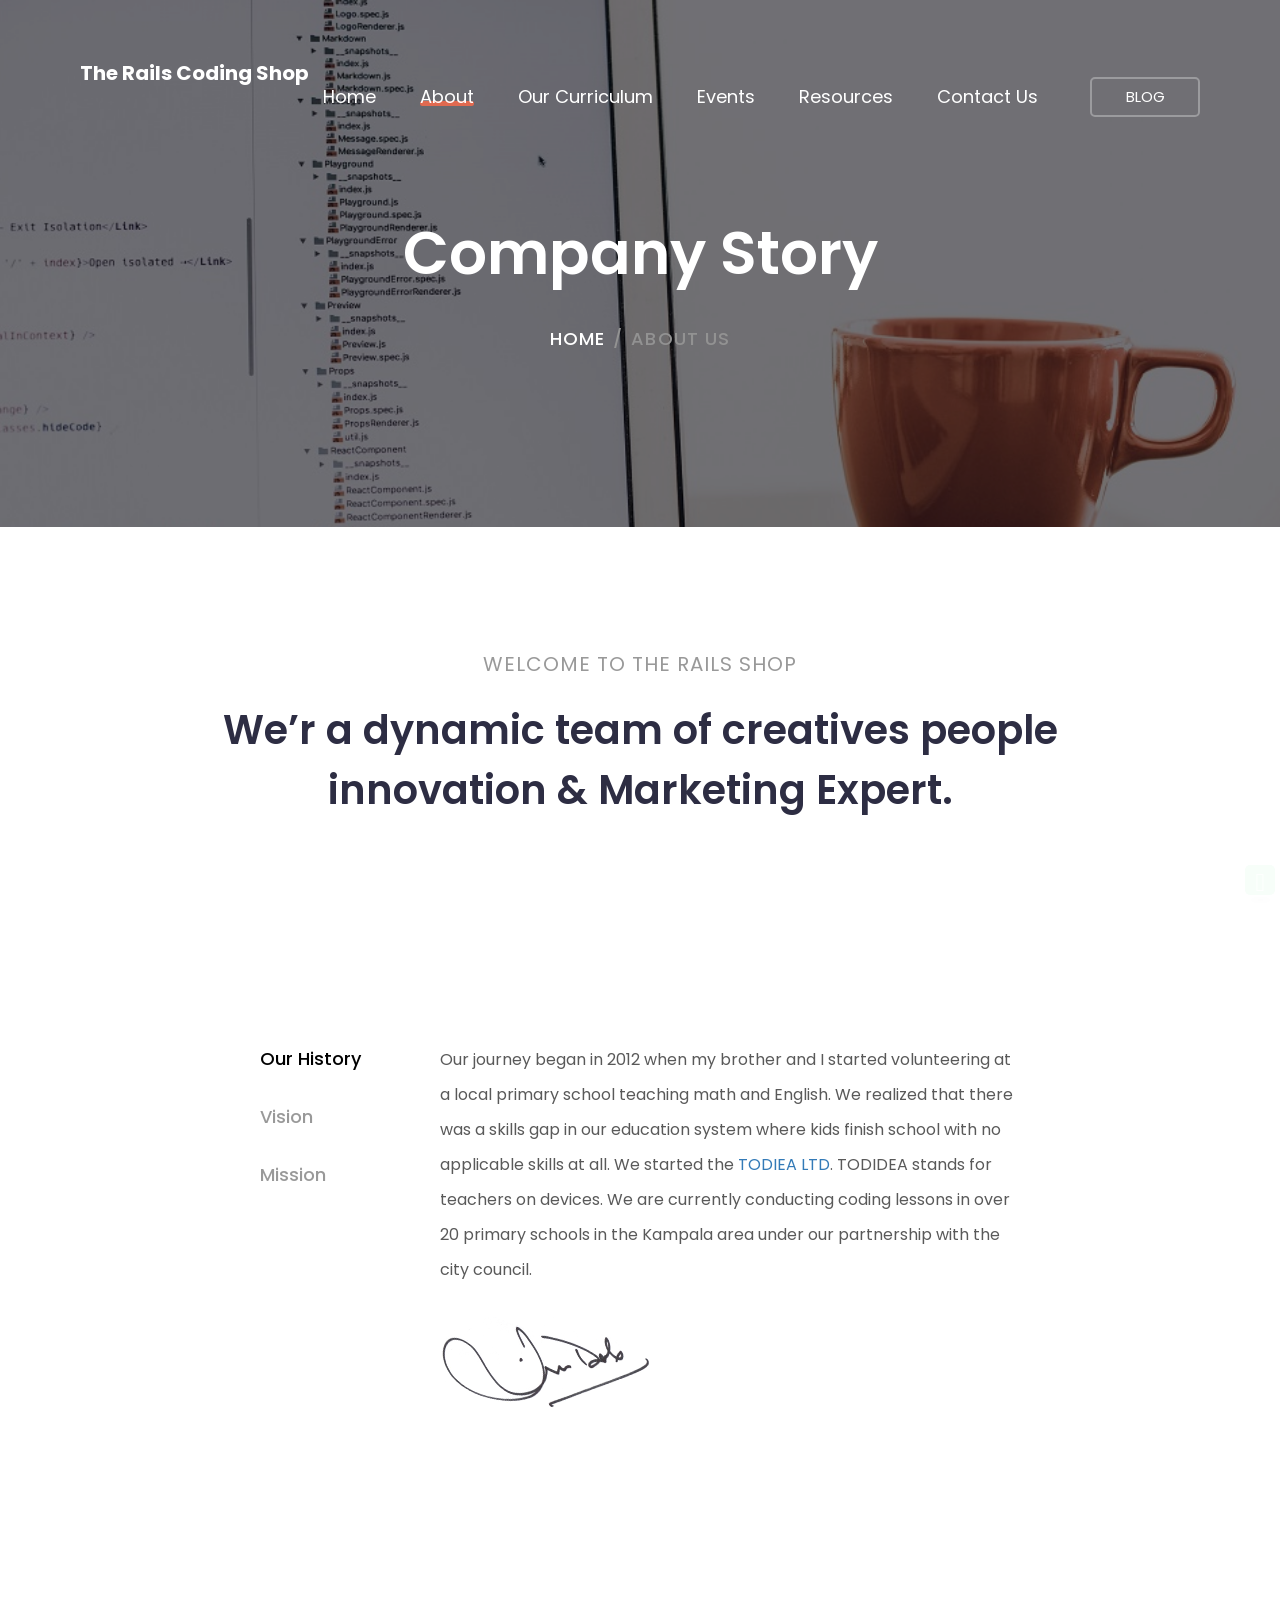
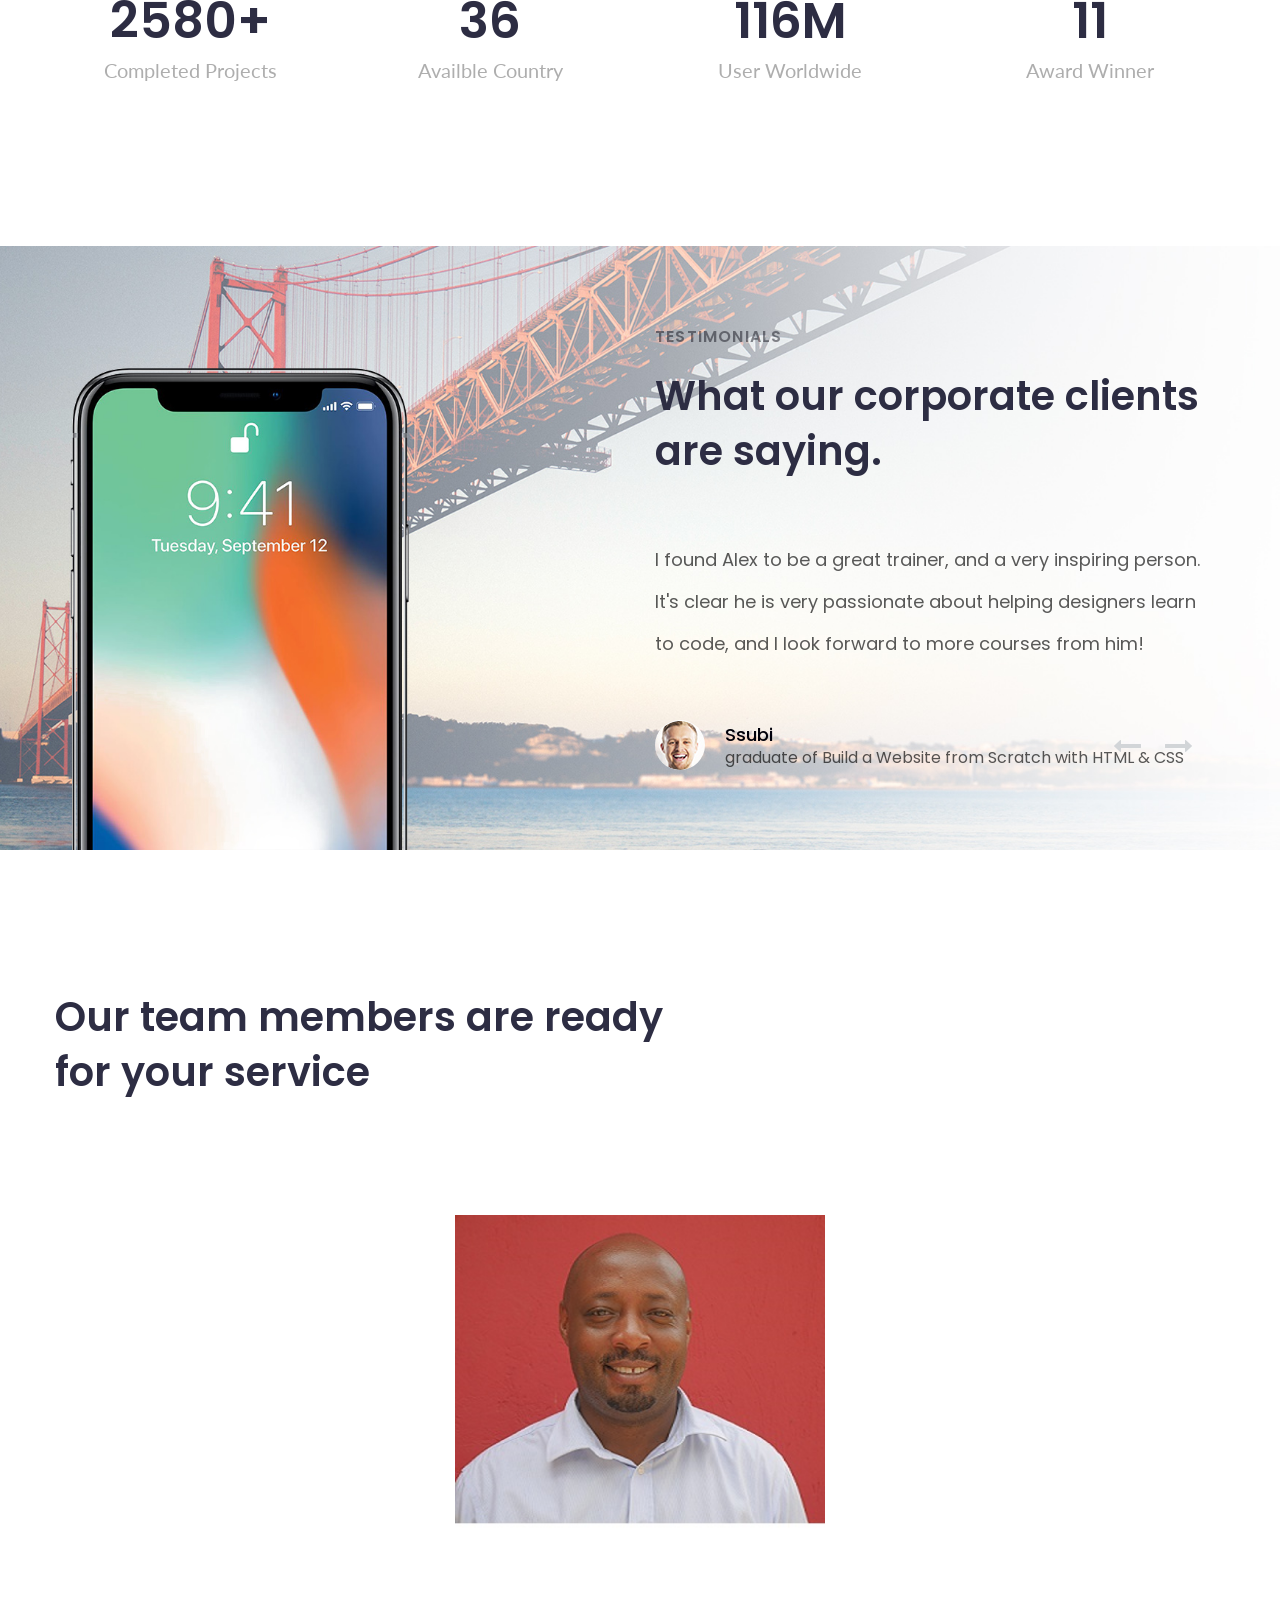
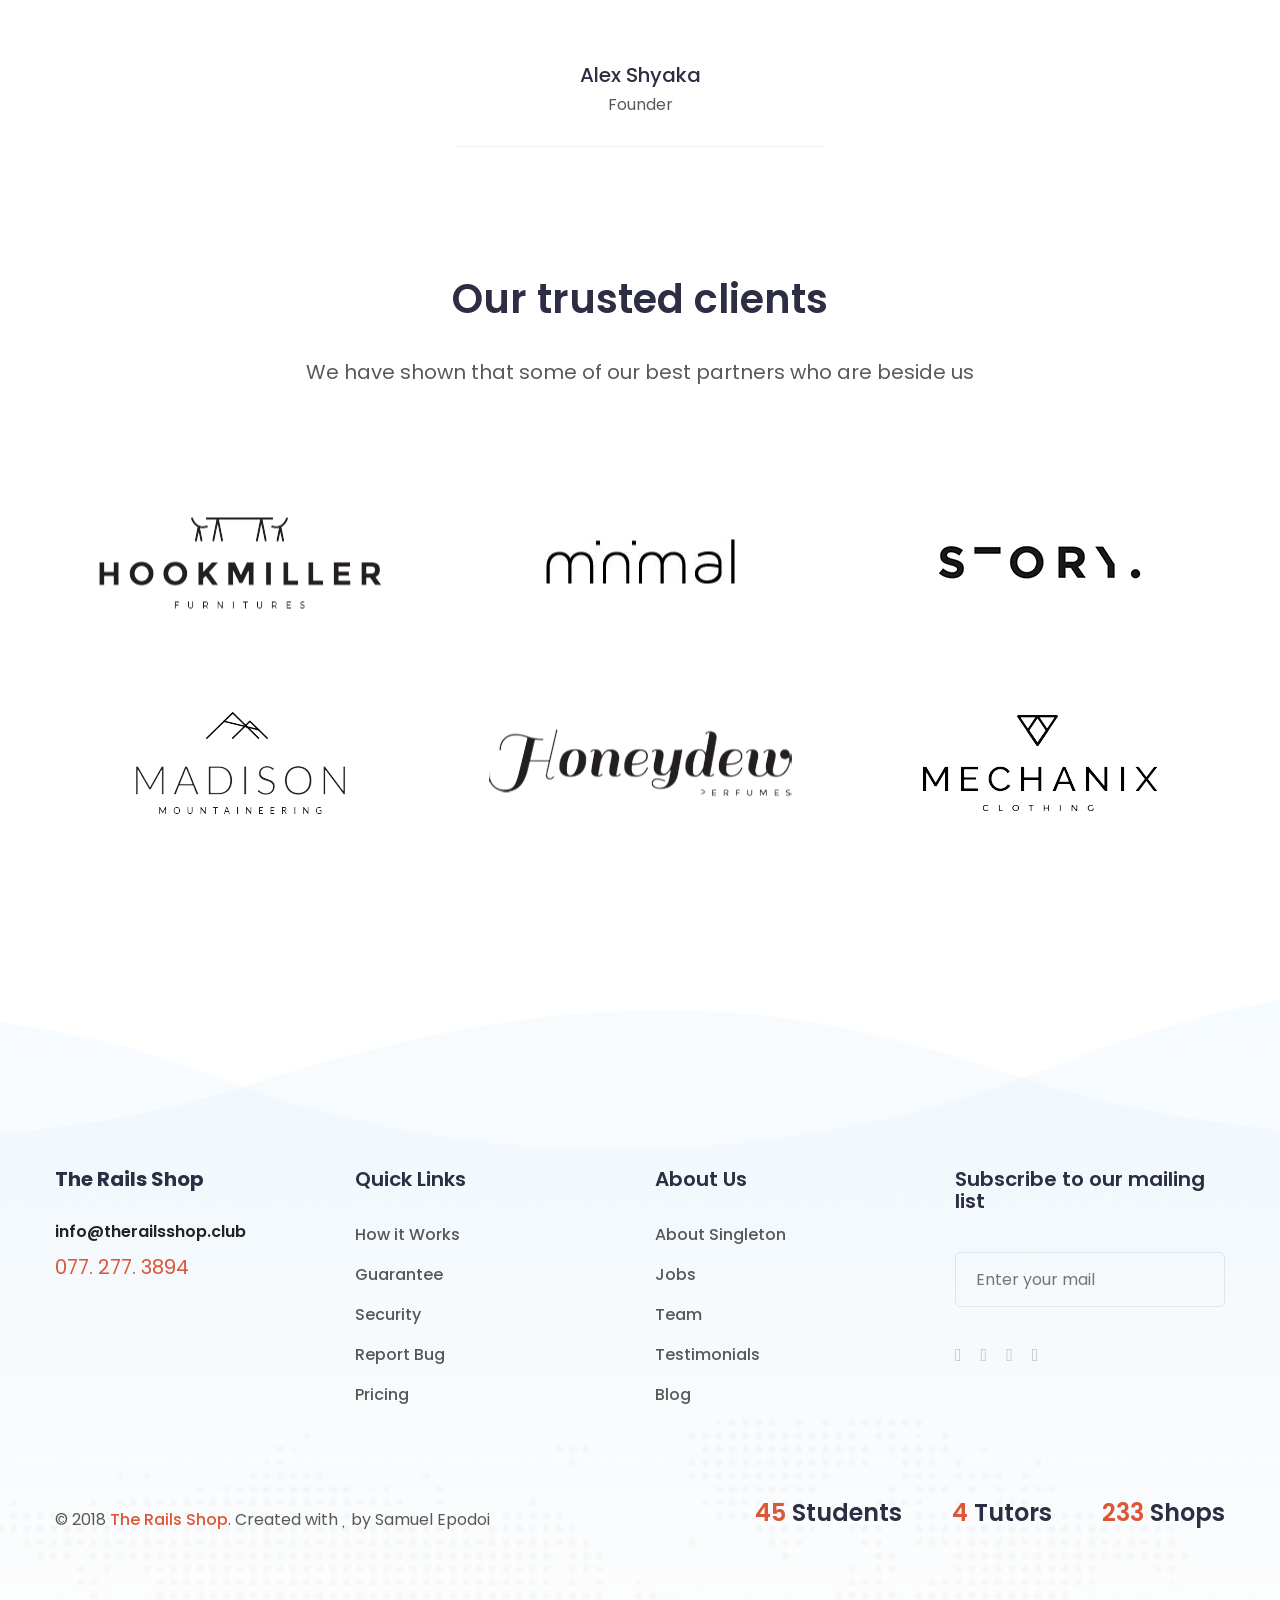
==== commit e5b33512: "change content on index and some on about us sections" ====
--- a/about-us.html
+++ b/about-us.html
@@ -1,6 +1,6 @@
 <!DOCTYPE html>
 <html lang="en">
-	
+
 
 <head>
 		<meta charset="UTF-8">
@@ -30,23 +30,23 @@
 			<script src="vendor/respond.js"></script>
 		<![endif]-->
 
-			
+
 	</head>
 
 	<body>
 		<div class="main-page-wrapper">
 
 
-			<!-- 
+			<!--
 			=============================================
 				Theme Header
-			============================================== 
+			==============================================
 			-->
 			<header class="theme-menu-wrapper menu-style-two full-width-menu inner-menu">
 				<div class="header-wrapper">
 					<div class="clearfix">
 						<!-- Logo -->
-						<div class="float-left "><!--<img src="images/logo/logo.png" alt="Logo">--><h6 style="color: white;"><b>The Rails Shop</b></h6></div>
+						<div class="float-left "><!--<img src="images/logo/logo.png" alt="Logo">--><h6 style="color: white;"><b>The Rails Coding Shop</b></h6></div>
 
 						<!-- ============================ Theme Menu ========================= -->
 						<nav class="theme-main-menu float-right navbar" id="mega-menu-wrapper">
@@ -63,19 +63,19 @@
 						   <div class="collapse navbar-collapse" id="navbar-collapse-1">
 								<ul class="nav">
 									<li class="dropdown-holder menu-list " ><a href="index.html" class="tran3s">Home</a>
-										
+
 									</li>
 									<li class="dropdown-holder menu-list active" ><a href="about-us.html" class="tran3s">About</a>
-										
+
 									</li>
 									<li class="dropdown-holder menu-list" ><a href="OurCurriculum.html" class="tran3s">Our Curriculum</a>
-										
+
 									</li>
 									<li class="dropdown-holder menu-list" ><a href="Events.html" class="tran3s">Events</a>
-										
+
 									</li>
 									<li class="dropdown-holder menu-list" ><a href="service-v1.html" class="tran3s">Resources</a>
-										
+
 									</li>
 									<li class="menu-list"><a href="contact.html" class="tran3s" >Contact Us</a></li>
 									<li class="login-button"><a href="blog.html" >Blog</a></li>
@@ -85,11 +85,11 @@
 					</div> <!-- /.clearfix -->
 				</div>
 			</header> <!-- /.theme-menu-wrapper -->
-			
-			<!-- 
-			=============================================
-				Theme Inner Banner 
-			============================================== 
+
+			<!--
+			=============================================
+				Theme Inner Banner
+			==============================================
 			-->
 			<div class="inner-page-banner" style="background-image: url('images/2.jpg');">
 				<div class="opacity">
@@ -104,10 +104,10 @@
 
 
 
-			<!-- 
+			<!--
 			=============================================
 				About Text
-			============================================== 
+			==============================================
 			-->
 			<div class="about-text" style="margin-top: -5%;">
 				<div class="container">
@@ -120,22 +120,22 @@
 						<ul class="nav nav-tabs float-left">
 							<li class="active"><a data-toggle="tab" href="#history">Our History</a></li>
 							<li><a data-toggle="tab" href="#vision">Vision</a></li>
-							<li><a data-toggle="tab" href="#contact">Contact Us</a></li>
-							<li><a data-toggle="tab" href="#news">News</a></li>
+							<!-- <li><a data-toggle="tab" href="#contact">Contact Us</a></li> -->
+							<li><a data-toggle="tab" href="#mission">Mission</a></li>
 						</ul>
 						<div class="tab-content float-left">
 							<div id="history" class="tab-pane fade in active">
-						    	<p>Elementum tempus egestas sed sed risus pretium quam vulputate dignissim suspendisse in est ante in nibh mauris cursus mattis molestie a iaculis at erat pellentesque adipiscing commodo elit at imperdiet dui accumsan sit amet nulla facilisi morbi tempus</p>
+						    	<p>Our journey began in 2012 when my brother and I started volunteering at a local primary school teaching math and English. We realized that there was a skills gap in our education system where kids finish school with no applicable skills at all. We started the <a href="http:www.todidea.com">TODIEA LTD</a>. TODIDEA stands for teachers on devices. We are currently conducting coding lessons in over 20 primary schools in the Kampala area under our partnership with the city council.</p>
 						    	<img src="images/home/sign.png" alt="">
 							</div> <!-- /#history -->
 						  	<div id="vision" class="tab-pane fade">
-						    	<p>Elementum tempus egestas sed sed risus pretium quam vulputate dignissim suspendisse in est ante in nibh mauris cursus mattis molestie a iaculis at erat pellentesque adipiscing commodo elit at imperdiet dui accumsan sit amet nulla facilisi morbi tempus</p>
+						    	<p>Our vision is to expose every child in Uganda with a computer science education by the time they are 12 years old. </p>
 						  	</div> <!-- /#vision -->
 						  	<div id="contact" class="tab-pane fade">
-						    	<p>Elementum tempus egestas sed sed risus pretium quam vulputate dignissim suspendisse in est ante in nibh mauris cursus mattis molestie a iaculis at erat pellentesque adipiscing commodo elit at imperdiet dui accumsan sit amet nulla facilisi morbi tempus</p>
+						    	<p>Phone: +256752969844. Email: alexshyaka@todidea.com</p>
 						  	</div> <!-- /#contact -->
-						  	<div id="news" class="tab-pane fade">
-						    	<p>Elementum tempus egestas sed sed risus pretium quam vulputate dignissim suspendisse in est ante in nibh mauris cursus mattis molestie a iaculis at erat pellentesque adipiscing commodo elit at imperdiet dui accumsan sit amet nulla facilisi morbi tempus</p>
+						  	<div id="mission" class="tab-pane fade">
+						    	<p>To conduct computer science lessons in over 100 primary schools in Uganda by the year 2020</p>
 						  	</div> <!-- /#news -->
 						</div>
 					</div> <!-- /.about-tab-wrapper -->
@@ -144,10 +144,10 @@
 
 
 
-			<!-- 
+			<!--
 			=============================================
 				Theme Counter
-			============================================== 
+			==============================================
 			-->
 			<div class="theme-counter no-border fix">
 				<div class="container">
@@ -179,20 +179,20 @@
 		        	</div> <!-- /.row -->
 				</div> <!-- /.container -->
 			</div> <!-- /.theme-counter -->
-			
-
-
-			<!-- 
+
+
+
+			<!--
 			=============================================
 				Testimonial
-			============================================== 
+			==============================================
 			-->
 			<div class="testimonial-section bg-image">
 				<div class="container">
 					<div class="main-container col-md-6 col-md-offset-6">
 						<div class="theme-title">
 							<h6>Testimonials</h6>
-							<h2>Check what’s our client <br>Say about us</h2>
+							<h2>What our corporate clients are saying.</h2>
 						</div> <!-- /.theme-title -->
 						<div class="testimonial-slider">
 							<div class="item">
@@ -219,13 +219,13 @@
 					</div> <!-- /.main-container -->
 				</div> <!-- /.container -->
 			</div> <!-- /.testimonial-section -->
-			
-
-
-			<!-- 
-			=============================================
-				Our Team Style One 
-			============================================== 
+
+
+
+			<!--
+			=============================================
+				Our Team Style One
+			==============================================
 			-->
 			<div class="our-team-styleOne">
 				<div class="container">
@@ -234,7 +234,7 @@
 					</div> <!-- /.title -->
 					<div class="row">
 						<div class="col-md-4 col-xs-6">
-							
+
 						</div> <!-- /.col- -->
 						<div class="col-md-4 col-xs-6">
 							<div class="single-team-member">
@@ -254,17 +254,17 @@
 							</div> <!-- /.single-team-member -->
 						</div> <!-- /.col- -->
 						<div class="col-md-4 col-xs-6 hidden-sm">
-							
+
 						</div> <!-- /.col- -->
 					</div> <!-- /.row -->
 				</div> <!-- /.container -->
 			</div> <!-- /.our-team-styleOne -->
 
 
-			<!-- 
+			<!--
 			=============================================
 				Trusted Client
-			============================================== 
+			==============================================
 			-->
 			<div class="trusted-client">
 				<div class="container">
@@ -296,11 +296,11 @@
 			</div> <!-- /.trusted-client -->
 
 
-			
-			<!-- 
+
+			<!--
 			=============================================
 				Footer
-			============================================== 
+			==============================================
 			-->
 			<footer class="bg-one">
 				<div class="container">
@@ -390,7 +390,7 @@
 				</div> <!-- /.modal-dialog -->
 			</div> <!-- /.signUpModal -->
 
-	        
+
 
 	        <!-- Scroll Top Button -->
 			<button class="scroll-top tran3s">
@@ -412,7 +412,7 @@
 		<!-- Vendor js _________ -->
 	    <!-- Mega menu  -->
 		<script type="text/javascript" src="vendor/bootstrap-mega-menu/js/menu.js"></script>
-		
+
 		<!-- WOW js -->
 		<script type="text/javascript" src="vendor/WOW-master/dist/wow.min.js"></script>
 		<!-- owl.carousel -->
@@ -435,4 +435,4 @@
 	</body>
 
 <!-- Mirrored from creativegigs.net/html/gullu/about-us.html by HTTrack Website Copier/3.x [XR&CO'2014], Thu, 22 Mar 2018 14:12:24 GMT -->
-</html>+</html>
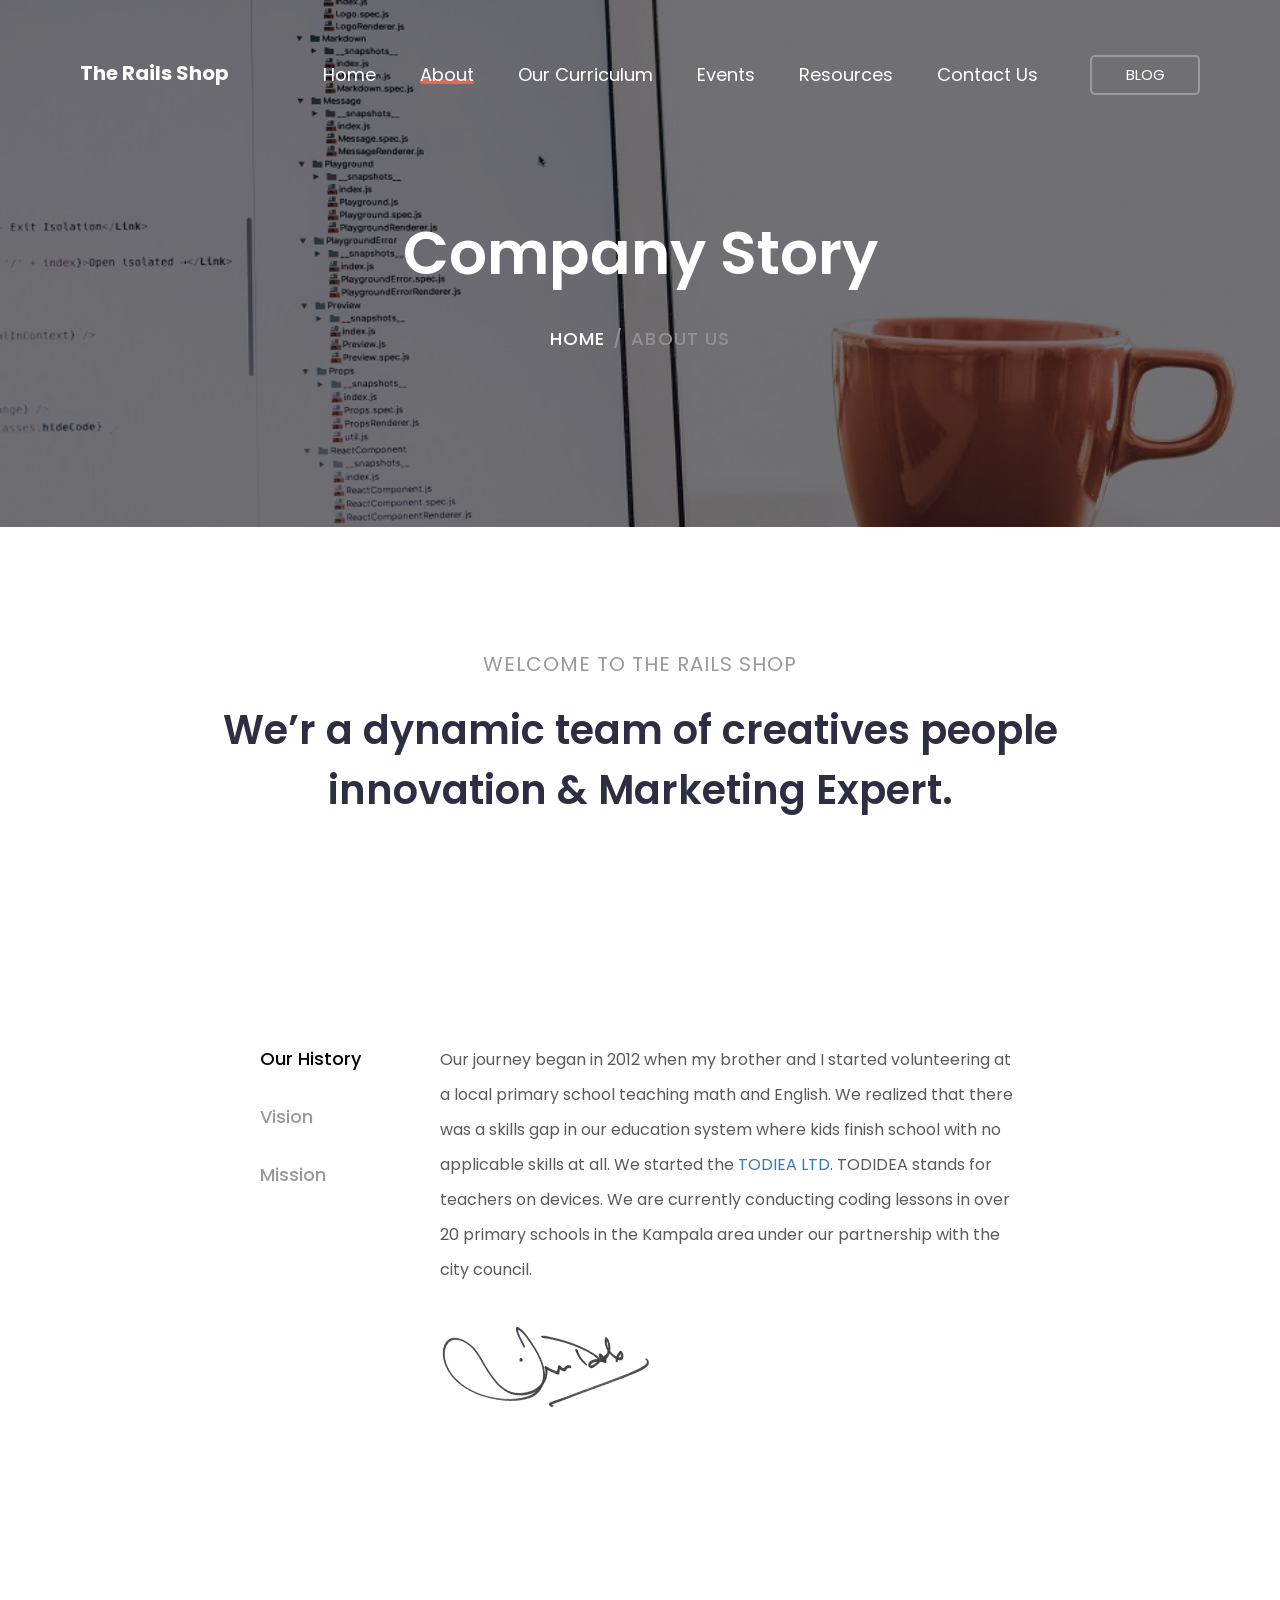
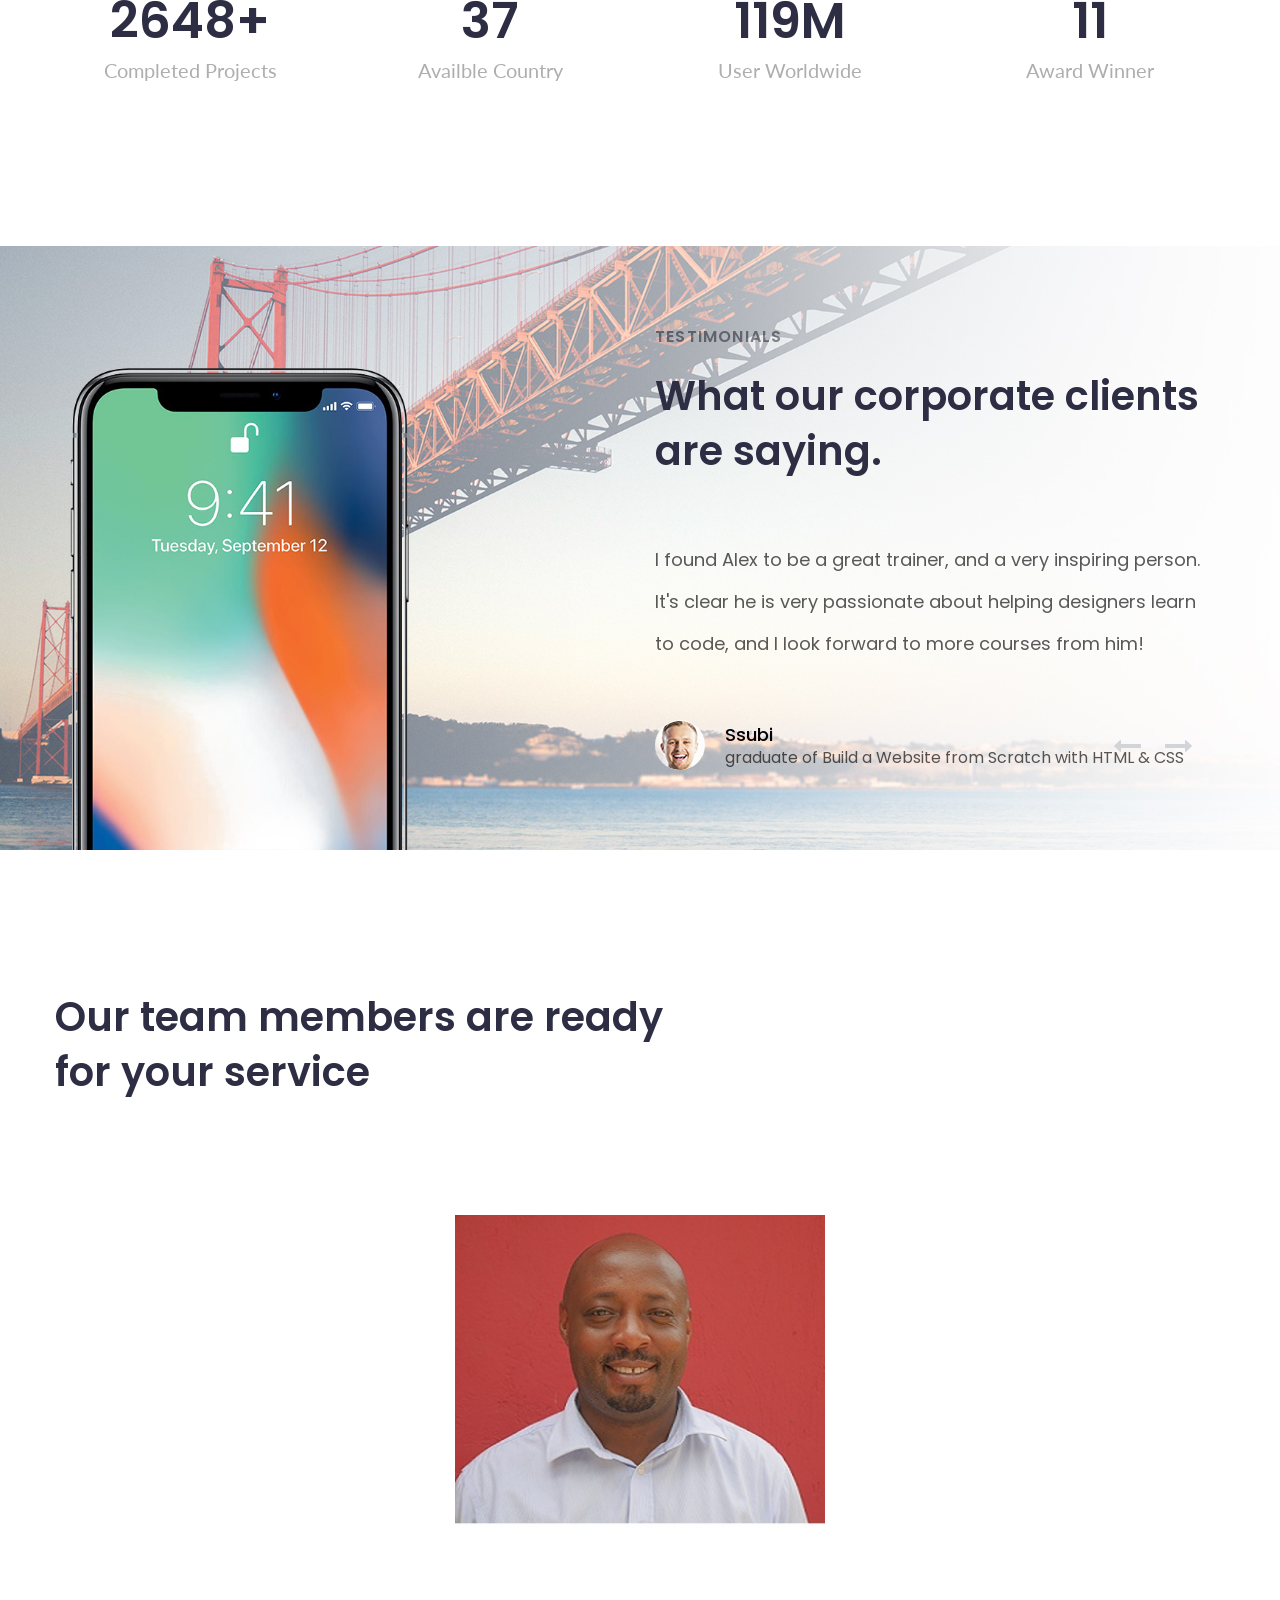
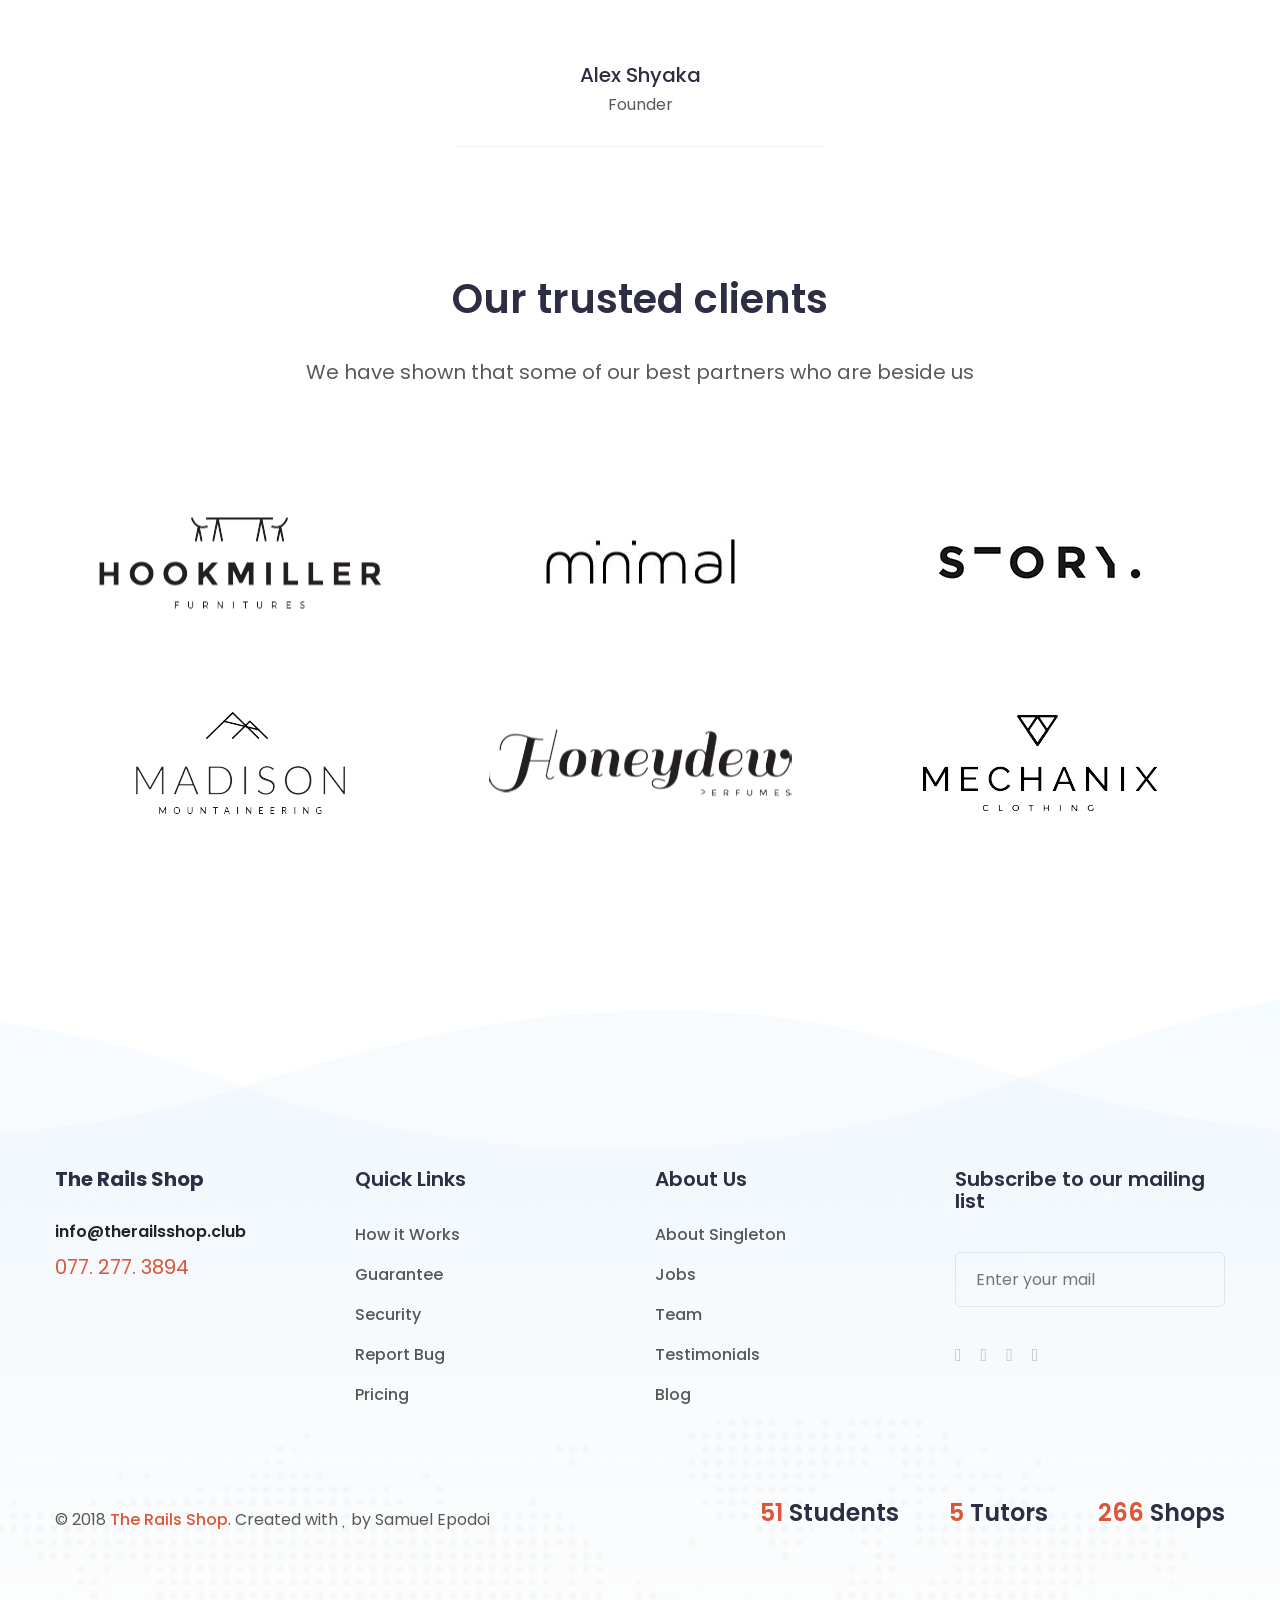
==== commit da6a7291: "Merge branch 'home-page-content'" ====
--- a/about-us.html
+++ b/about-us.html
@@ -46,7 +46,7 @@
 				<div class="header-wrapper">
 					<div class="clearfix">
 						<!-- Logo -->
-						<div class="float-left "><!--<img src="images/logo/logo.png" alt="Logo">--><h6 style="color: white;"><b>The Rails Coding Shop</b></h6></div>
+						<div class="float-left "><!--<img src="images/logo/logo.png" alt="Logo">--><h6 style="color: white;"><b>The Rails Shop</b></h6></div>
 
 						<!-- ============================ Theme Menu ========================= -->
 						<nav class="theme-main-menu float-right navbar" id="mega-menu-wrapper">
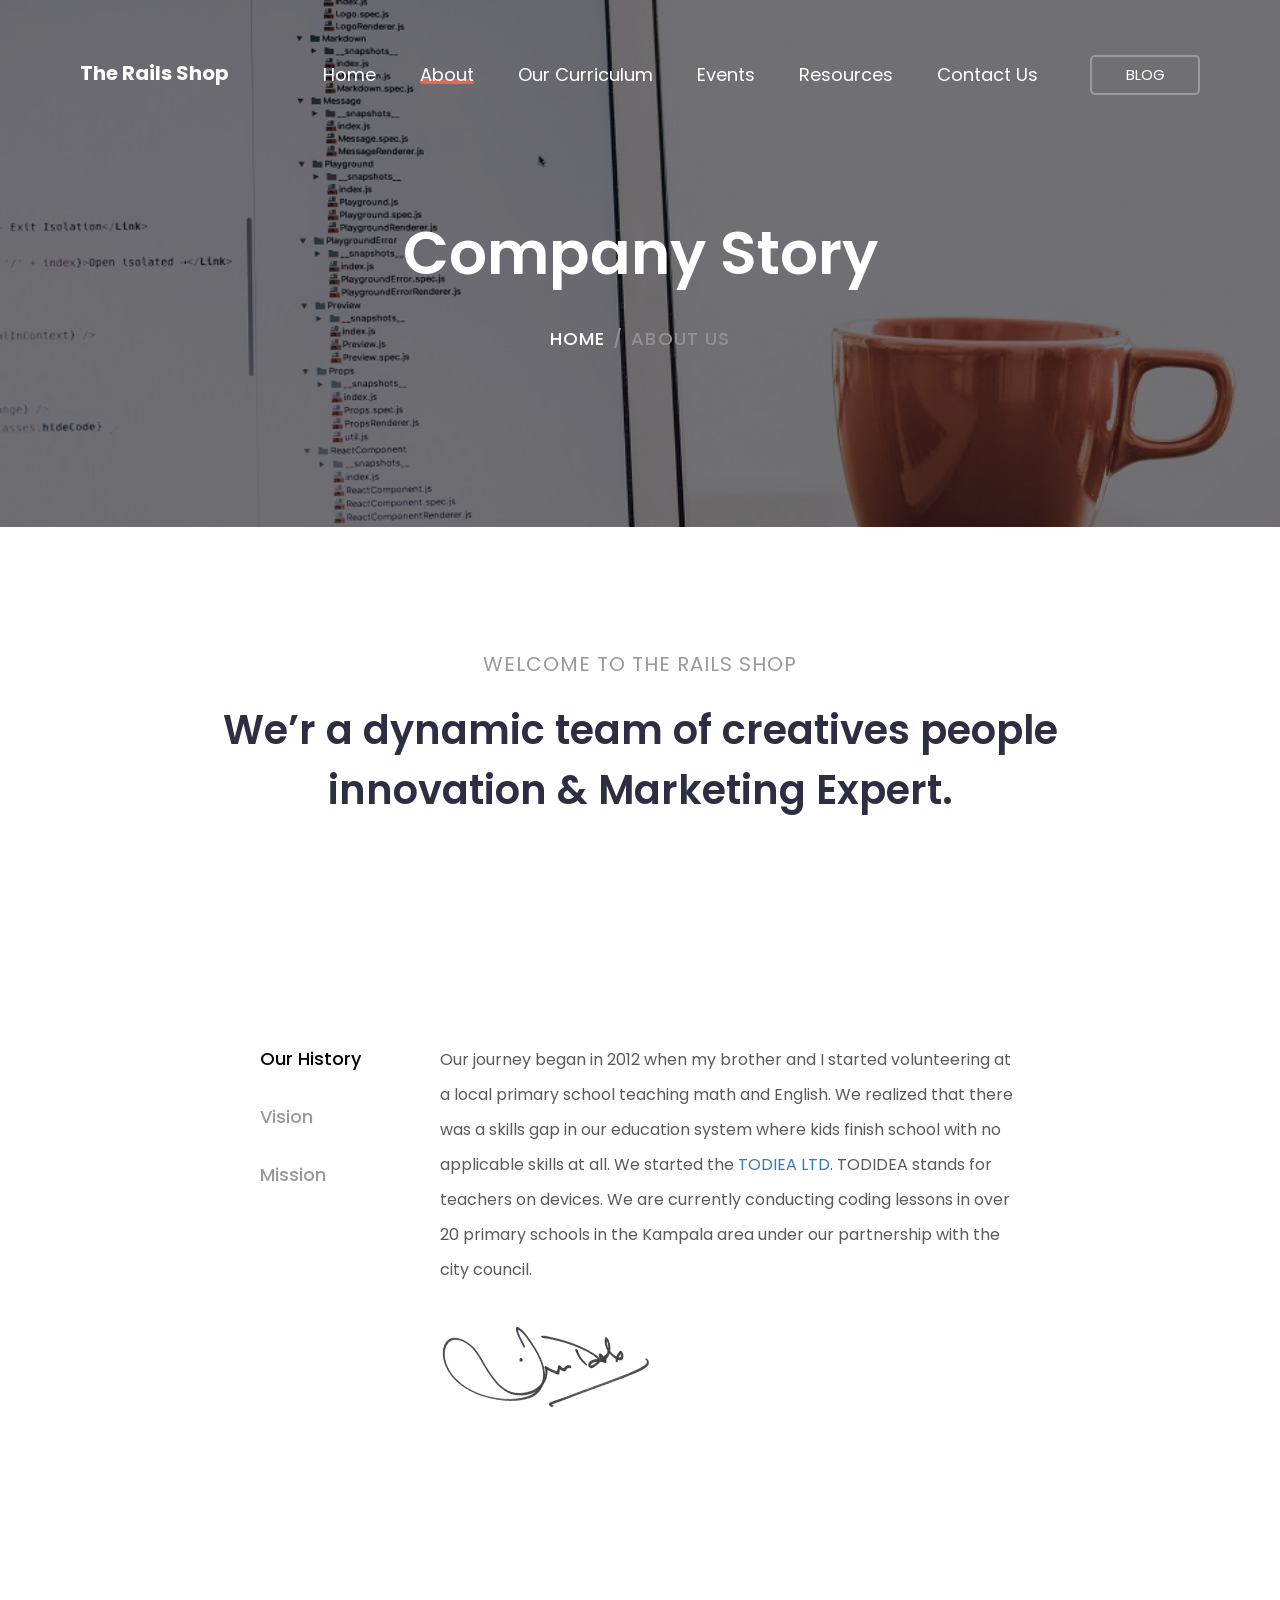
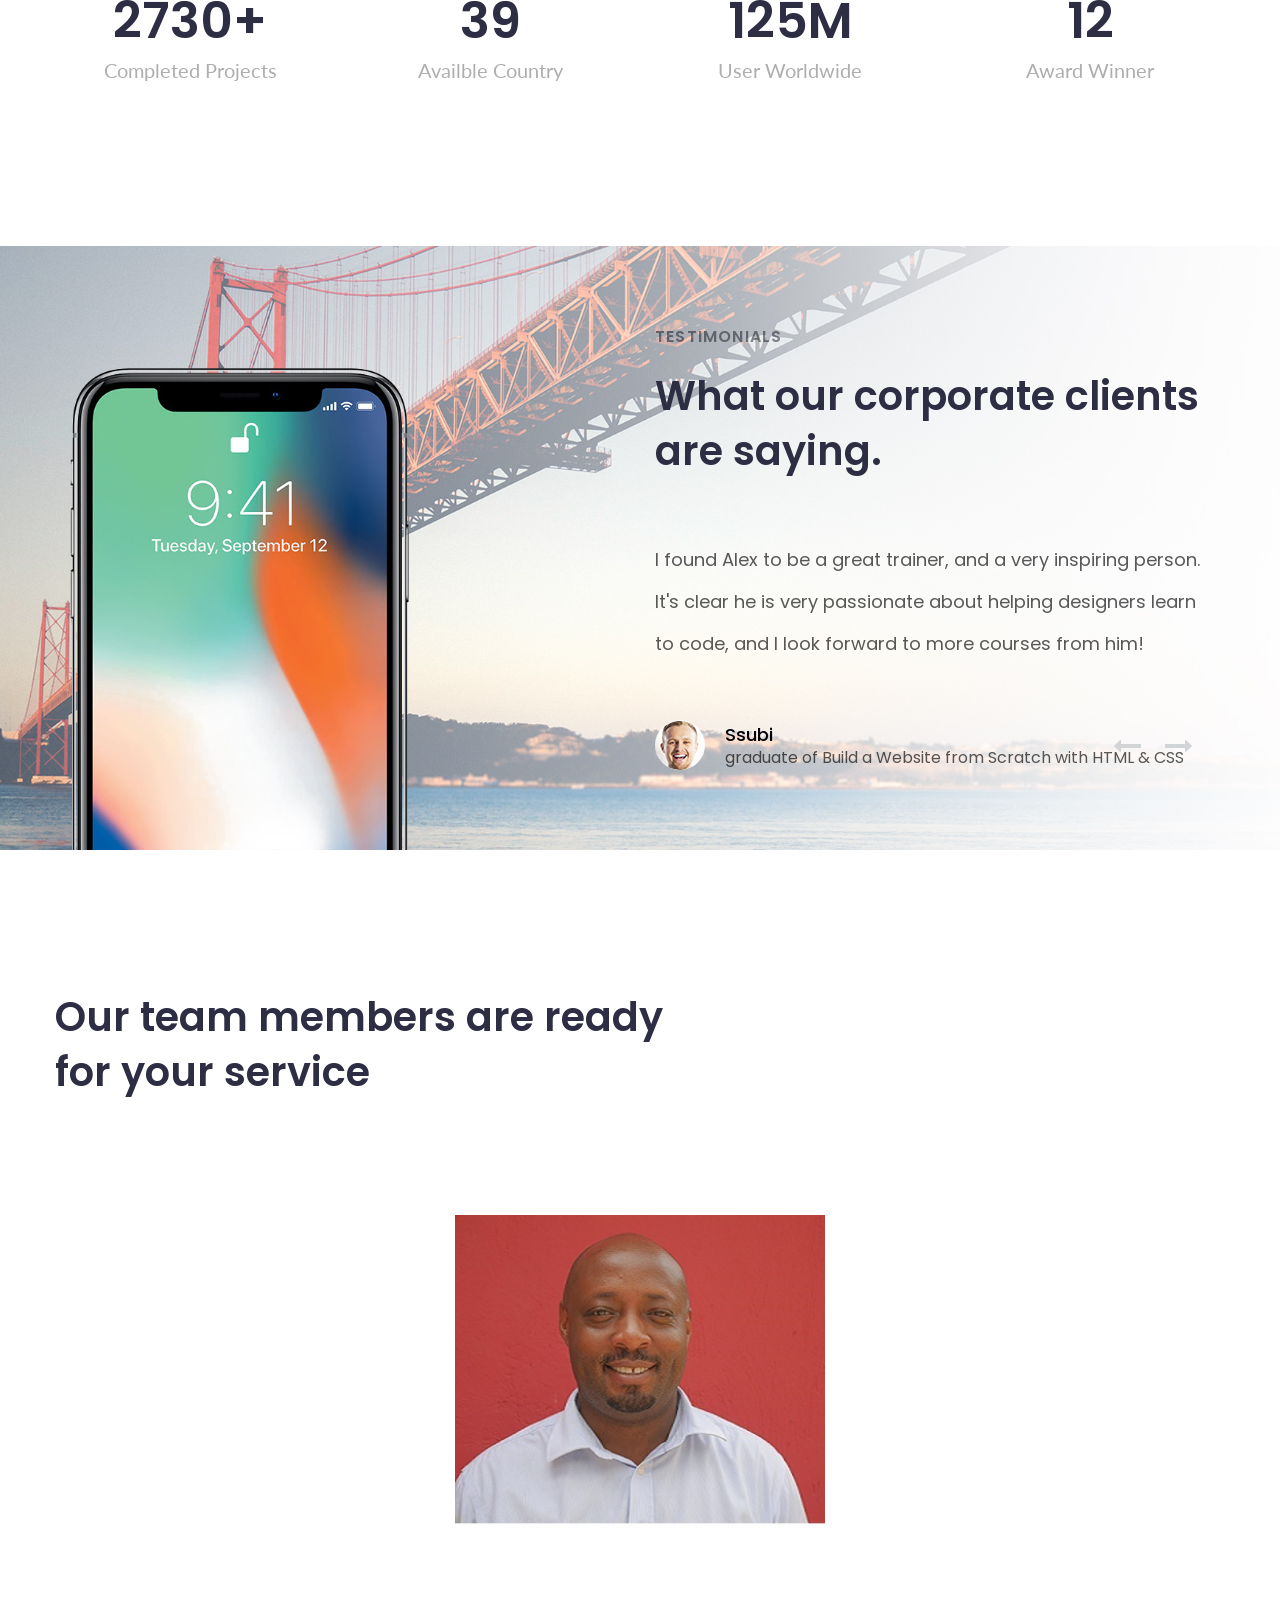
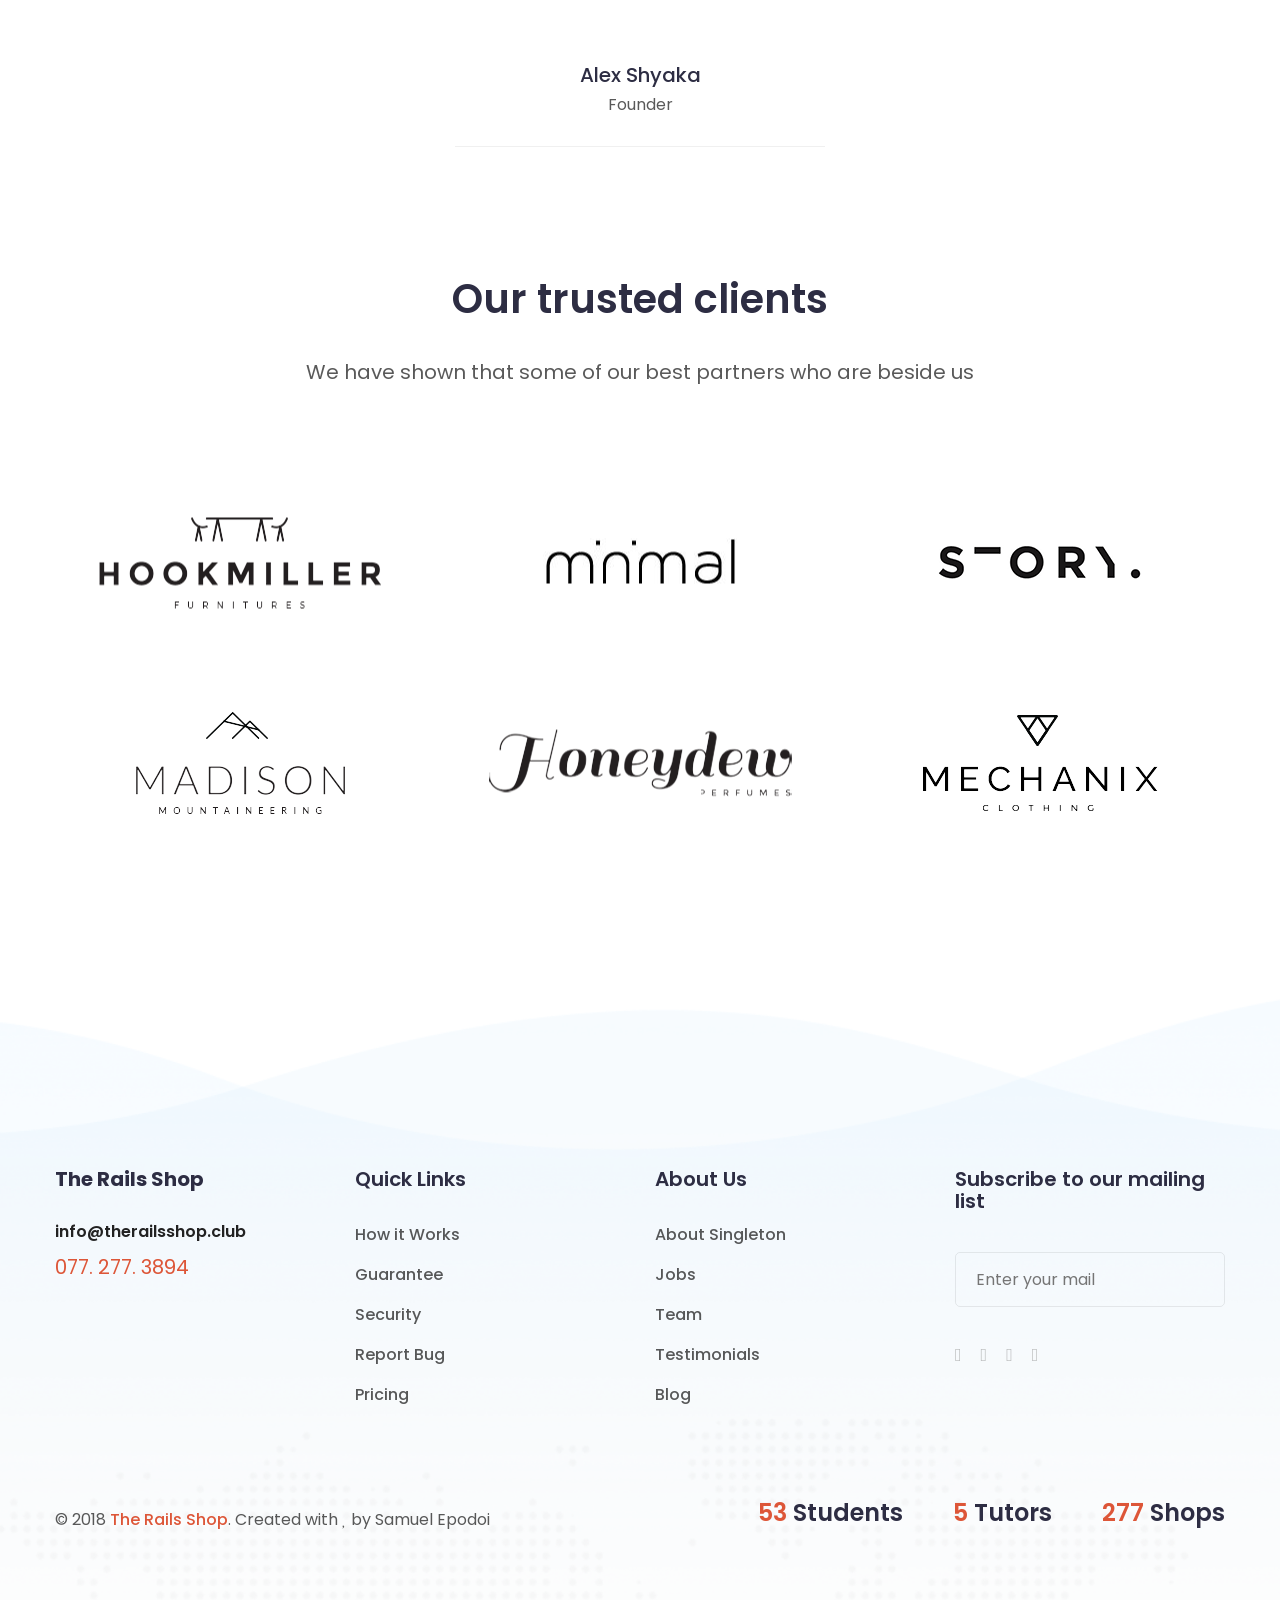
==== commit 79df96bb: "Minor code edits" ====
--- a/about-us.html
+++ b/about-us.html
@@ -434,5 +434,5 @@
 		</div> <!-- /.main-page-wrapper -->
 	</body>
 
-<!-- Mirrored from creativegigs.net/html/gullu/about-us.html by HTTrack Website Copier/3.x [XR&CO'2014], Thu, 22 Mar 2018 14:12:24 GMT -->
+
 </html>
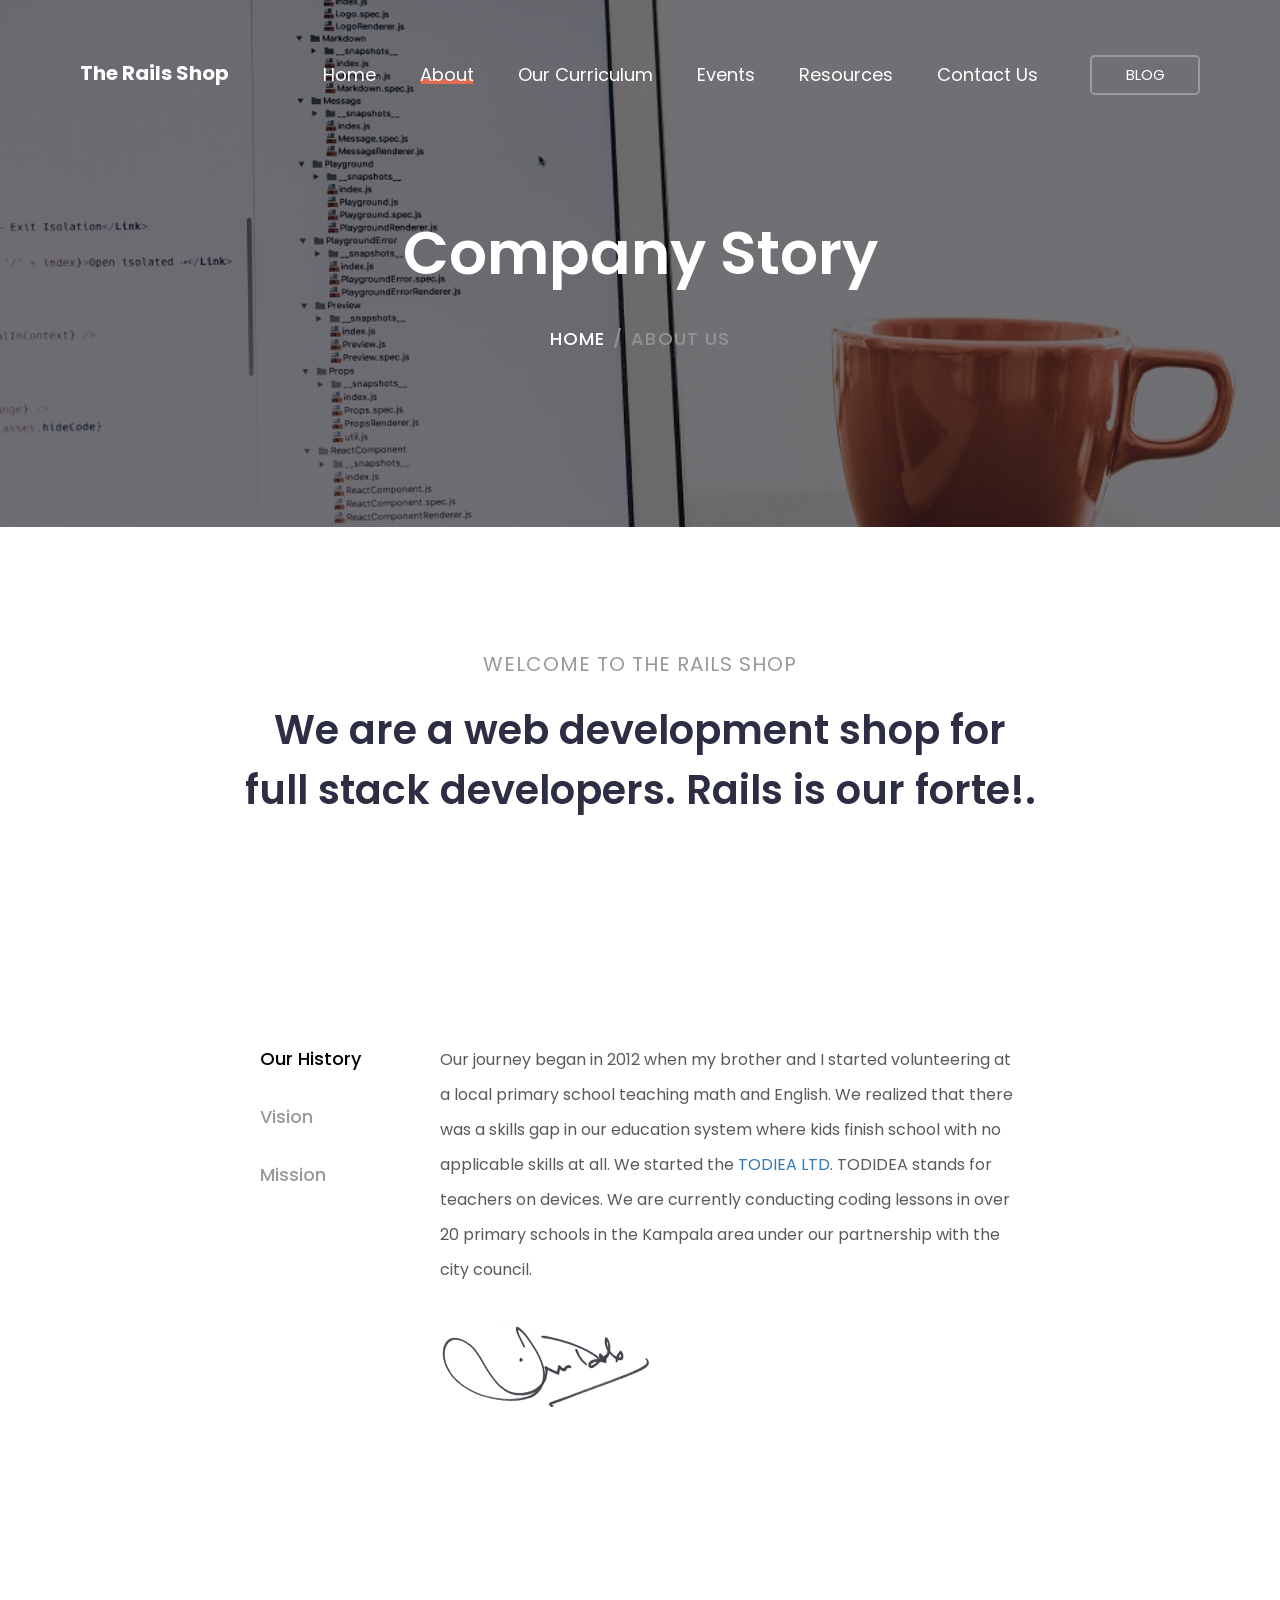
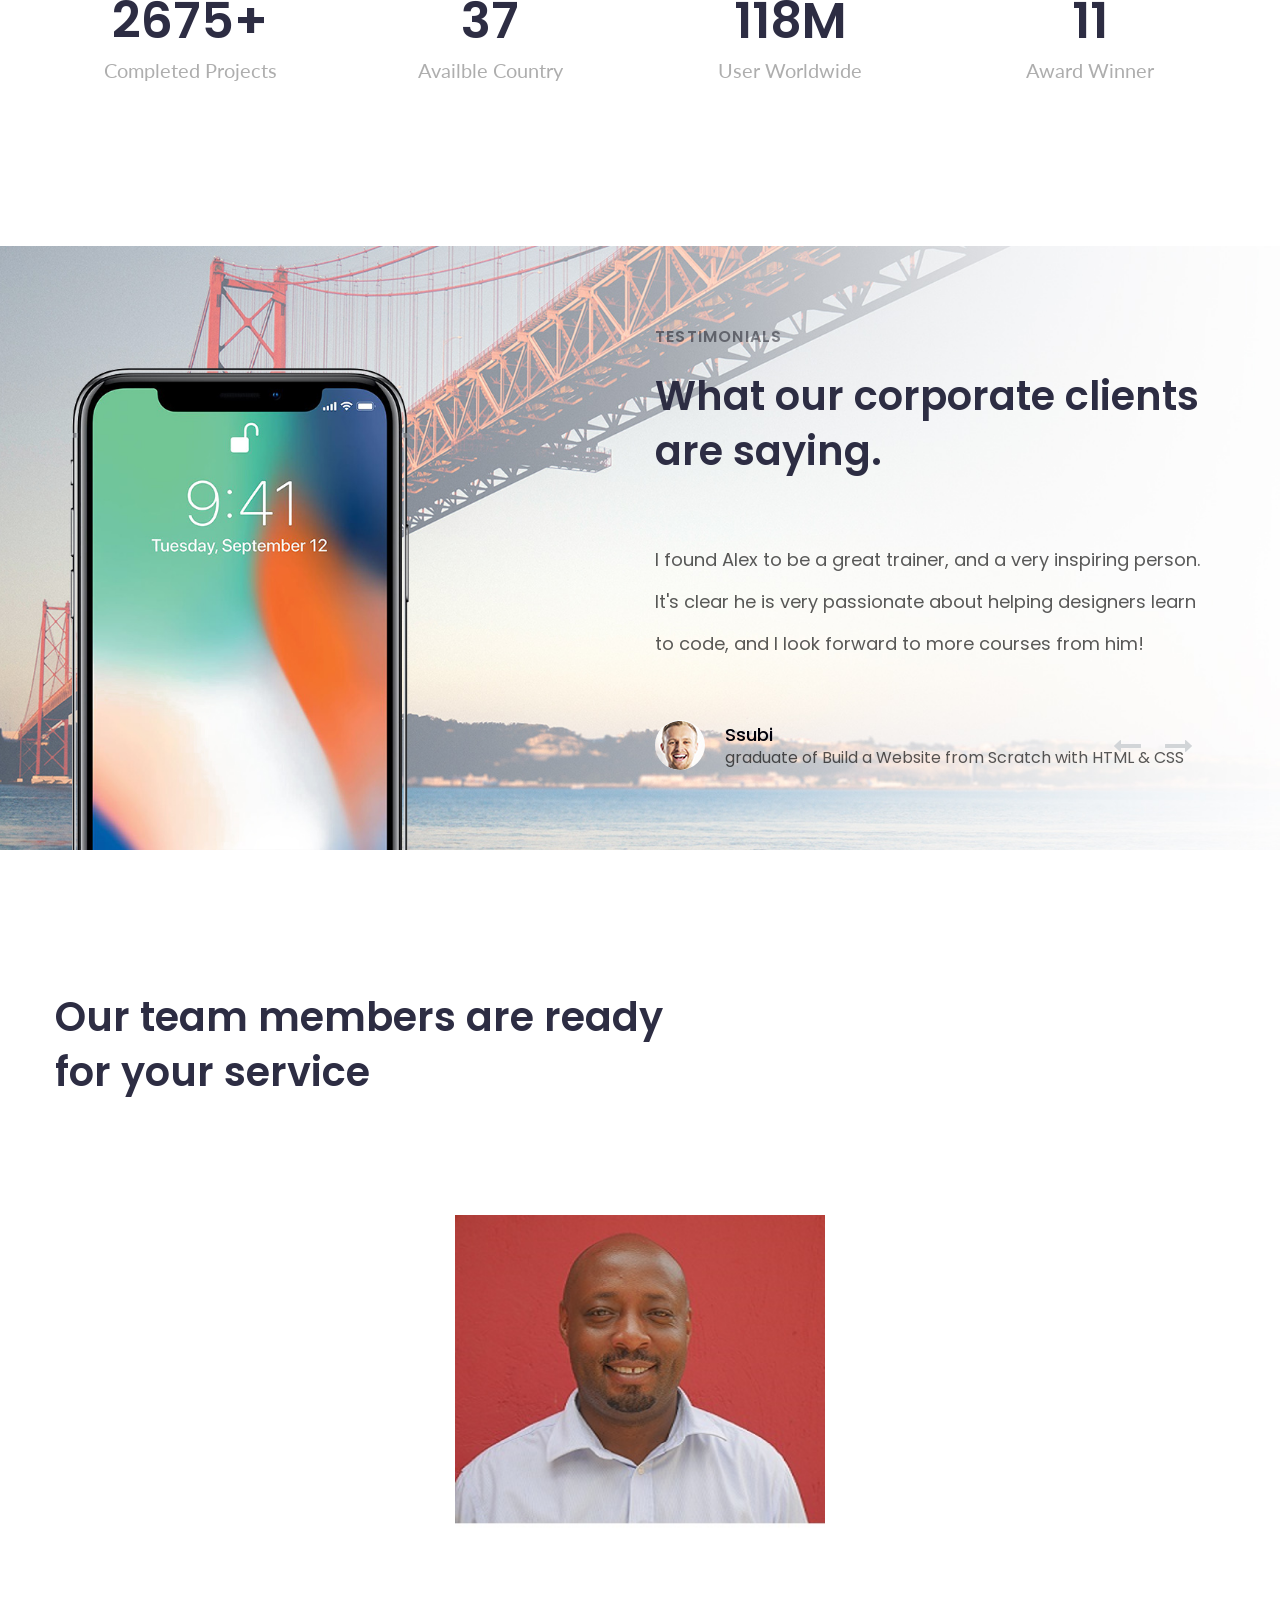
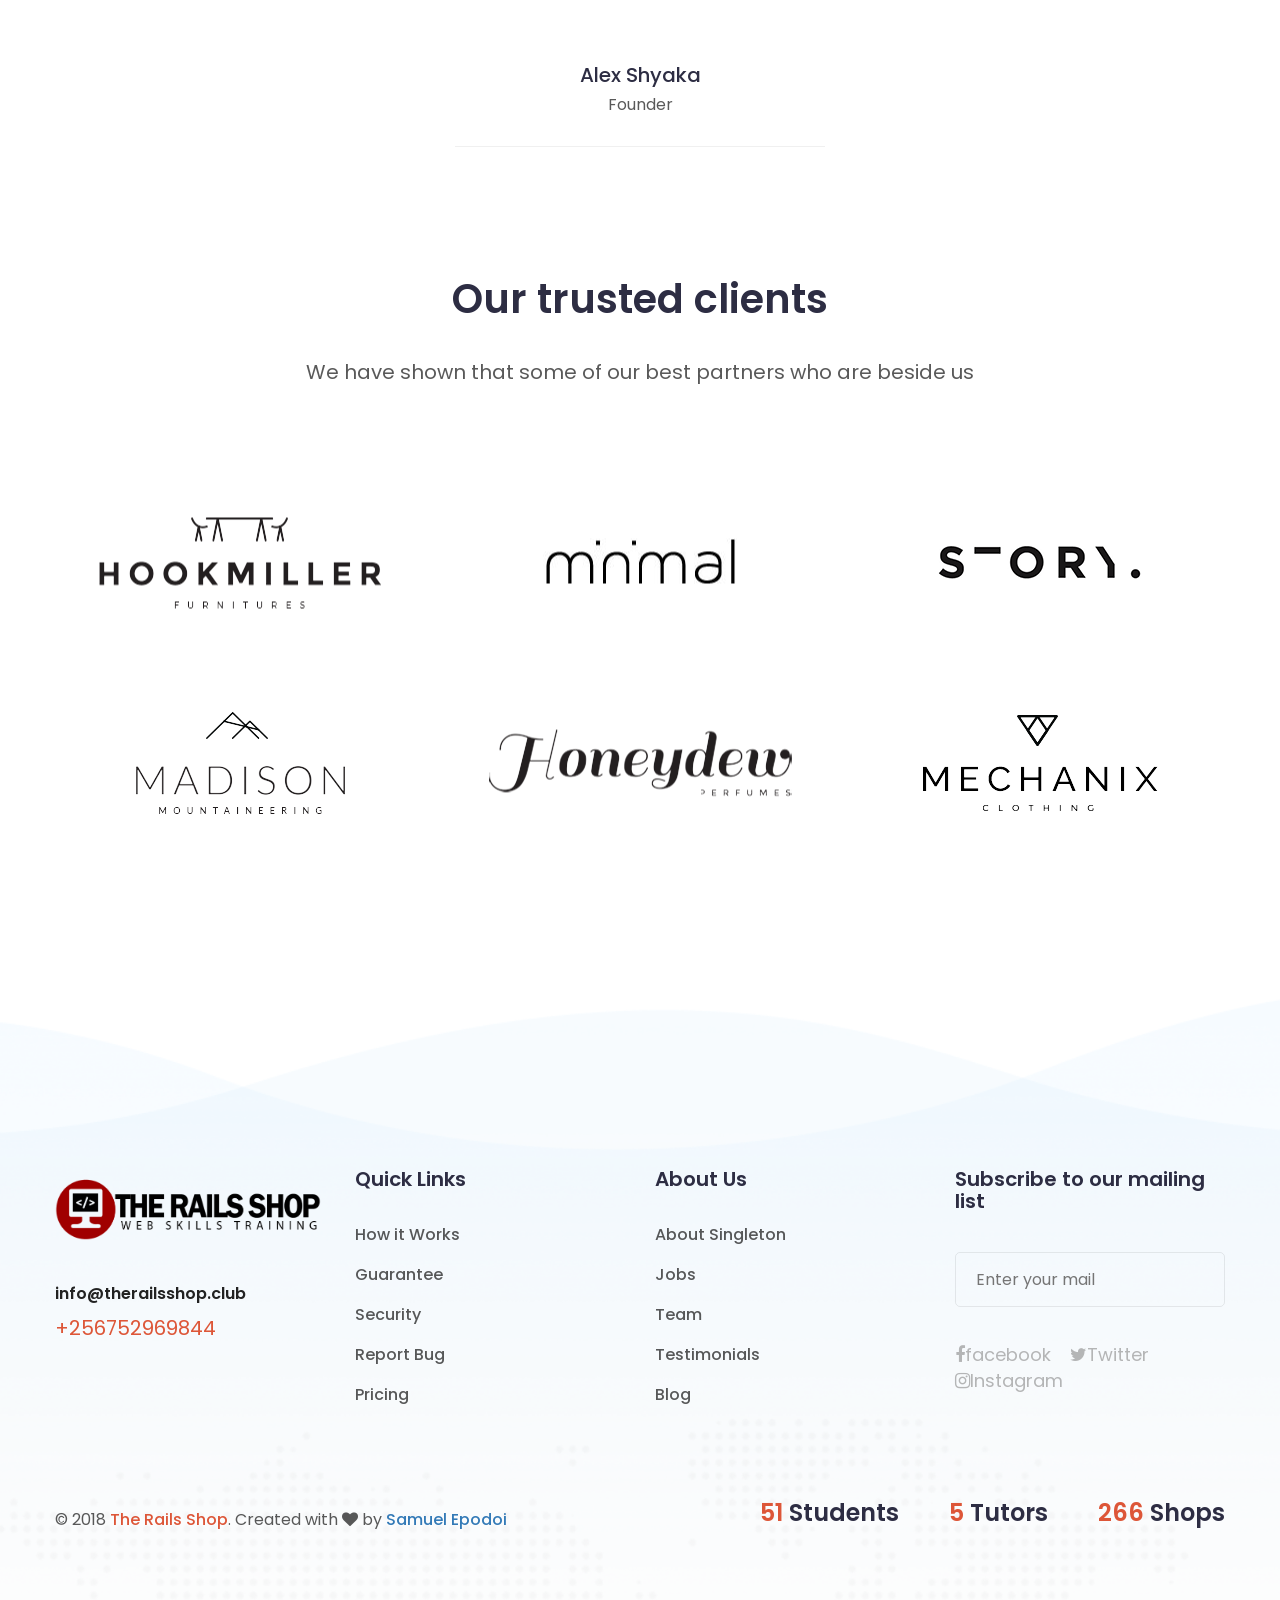
==== commit 59df268a: "Fixed footer / Fixed font-awesome link / front-end adjustments" ====
--- a/about-us.html
+++ b/about-us.html
@@ -20,6 +20,8 @@
 		<link rel="stylesheet" type="text/css" href="css/style.css">
 		<!-- responsive style sheet -->
 		<link rel="stylesheet" type="text/css" href="css/responsive.css">
+
+		<link rel="stylesheet" type="text/css" href="https://maxcdn.bootstrapcdn.com/font-awesome/4.7.0/css/font-awesome.min.css">
 
 
 		<!-- Fix Internet Explorer ______________________________________-->
@@ -113,7 +115,7 @@
 				<div class="container">
 					<div class="title">
 						<h6>WELCOME TO The Rails Shop</h6>
-						<h2>We’r a dynamic team of creatives people <br>innovation &amp; Marketing Expert.</h2>
+						<h2>We are a web development shop for <br>full stack developers. Rails is our forte!.</h2>
 					</div>
 					<img src="images/inner-page/1.jpg" alt="">
 					<div class="about-tab-wrapper clearfix">
@@ -244,7 +246,7 @@
 										<ul class="tran3s">
 											<li><a href="#" class="tran3s"><i class="fa fa-facebook" aria-hidden="true"></i></a></li>
 											<li><a href="#" class="tran3s"><i class="fa fa-twitter" aria-hidden="true"></i></a></li>
-											<li><a href="#" class="tran3s"><i class="fa fa-dribbble" aria-hidden="true"></i></a></li>
+											<li><a href="#" class="tran3s"><i class="fa fa-instagram" aria-hidden="true"></i></a></li>
 											<li><a href="#" class="tran3s"><i class="fa fa-google-plus" aria-hidden="true"></i></a></li>
 										</ul>
 									</div>
@@ -307,9 +309,9 @@
 					<div class="row">
 						<div class="col-md-3 col-sm-6 col-xs-12">
 							<div class="footer-logo">
-								<a href="index.html"><h6><b>The Rails Shop </b></h6></a>
+								<a href="index.html"><img src="images/logo/logo.png" alt="Logo"></a>
 								<h5><a href="#" class="tran3s">info@therailsshop.club</a></h5>
-								<h6 class="p-color">077. 277. 3894</h6>
+								<h6 class="p-color">+256752969844</h6>
 							</div>
 						</div>
 						<div class="col-md-3 col-sm-6 col-xs-12 footer-list">
@@ -338,10 +340,10 @@
 								<input type="text" placeholder="Enter your mail">
 							</form>
 							<ul>
-								<li><a href="#" class="tran3s"><i class="fa fa-facebook" aria-hidden="true"></i></a></li>
-								<li><a href="#" class="tran3s"><i class="fa fa-twitter" aria-hidden="true"></i></a></li>
-								<li><a href="#" class="tran3s"><i class="fa fa-dribbble" aria-hidden="true"></i></a></li>
-								<li><a href="#" class="tran3s"><i class="fa fa-google-plus" aria-hidden="true"></i></a></li>
+								<li><a href="#" class="tran3s"><i class="fa fa-facebook" aria-hidden="true"></i>facebook</a></li>
+								<li><a href="#" class="tran3s"><i class="fa fa-twitter" aria-hidden="true"></i>Twitter</a></li>
+								<li><a href="#" class="tran3s"><i class="fa fa-instagram" aria-hidden="true"></i>Instagram</a></li>
+								
 							</ul>
 						</div>
 					</div> <!-- /.row -->
@@ -352,7 +354,7 @@
 							<li><h3><span class="timer p-color" data-from="0" data-to="20" data-speed="5000" data-refresh-interval="50">0</span> Tutors</h3></li>
 							<li><h3><span class="timer p-color" data-from="0" data-to="1110" data-speed="5000" data-refresh-interval="50">0</span> Shops</h3></li>
 						</ul>
-						<p class="float-left">&copy; 2018 <a href="#" class="tran3s p-color">The Rails Shop</a>. Created with <i class="fa fa-heart"></i> by Samuel Epodoi</p>
+						<p class="float-left">&copy; 2018 <a href="#" class="tran3s p-color">The Rails Shop</a>. Created with <i class="fa fa-heart"></i> by <a href="http://www.samhez.com"  target="_blank">Samuel Epodoi</a></p>
 					</div>
 				</div> <!-- /.container -->
 			</footer>
--- a/css/style.css
+++ b/css/style.css
@@ -75,7 +75,9 @@
  body .main-page-wrapper {
    overflow-x:hidden;
  }
-
+.long-text {
+  display: none
+}
 
  h1,h2,h3,h4,h5,h6,p,ul { margin:0;padding: 0;}
  h1,h2,h3,h4,h6 {color: #2d2d43;}
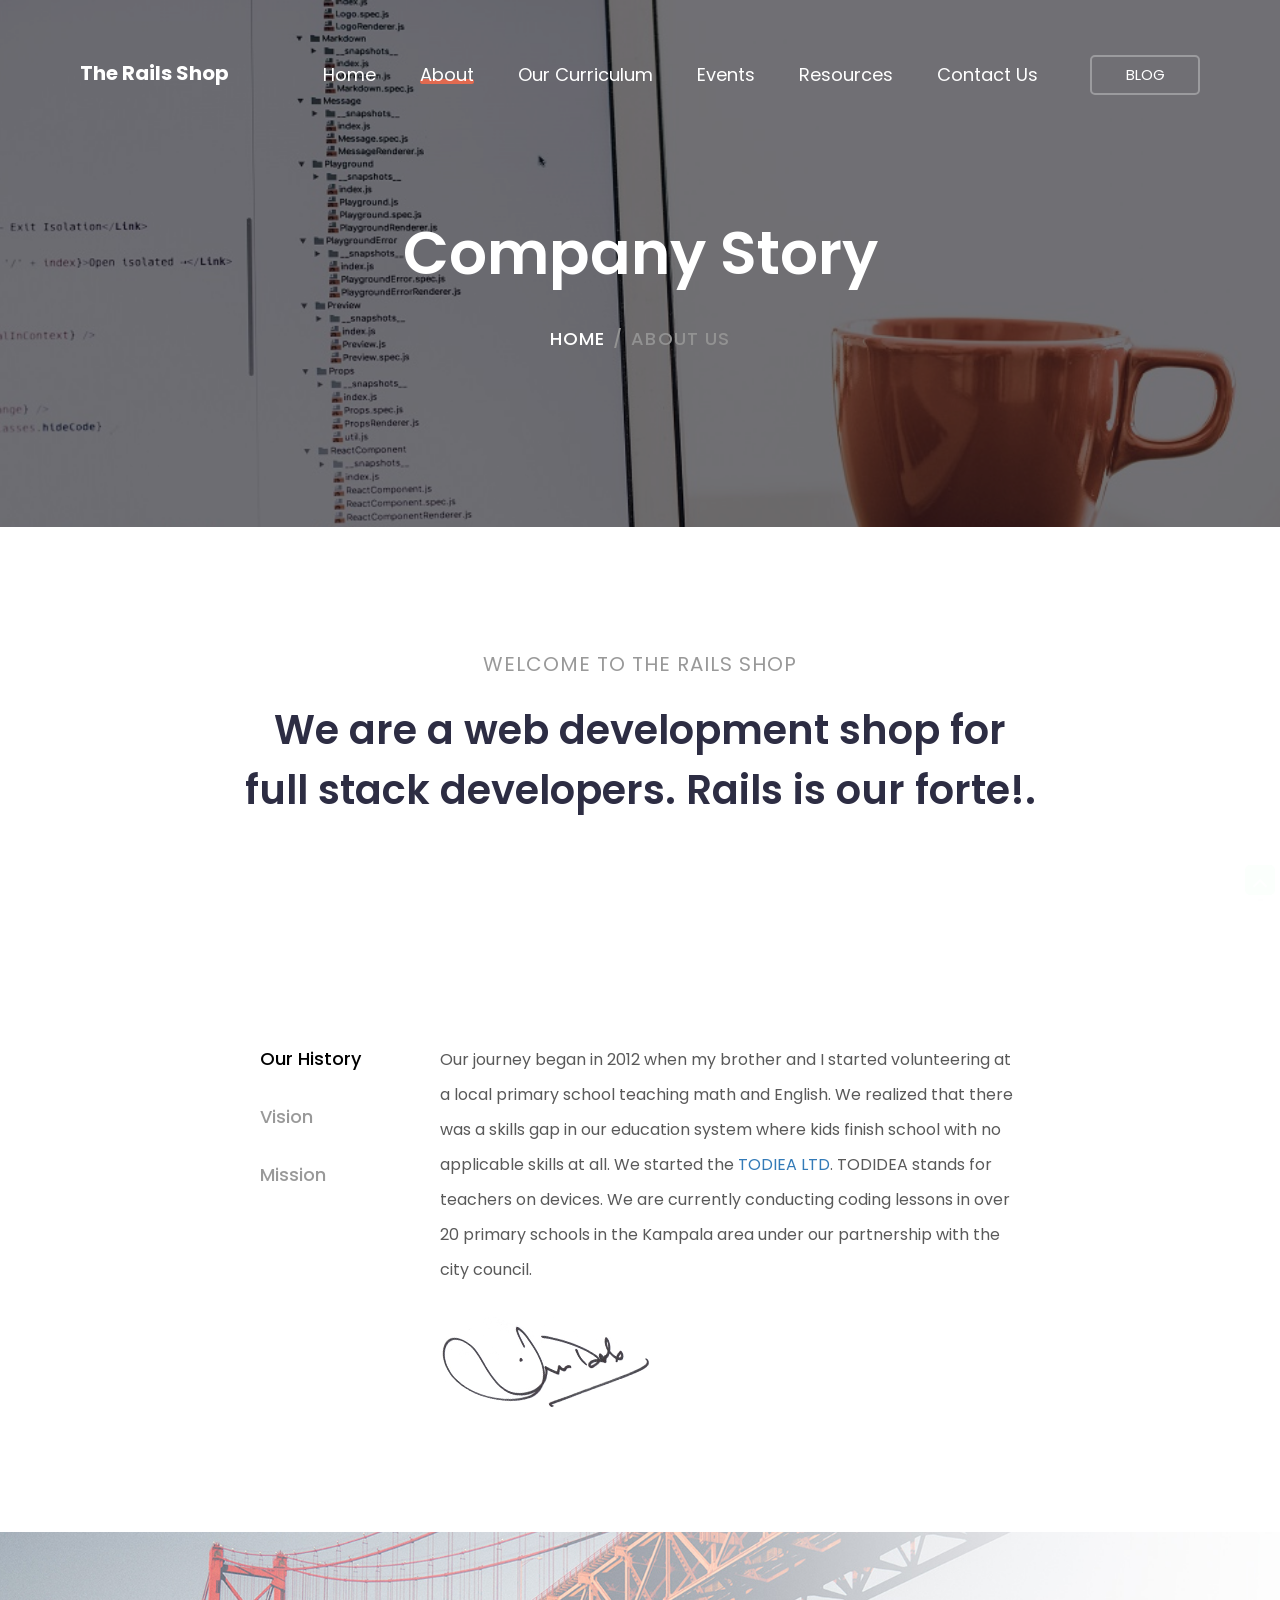
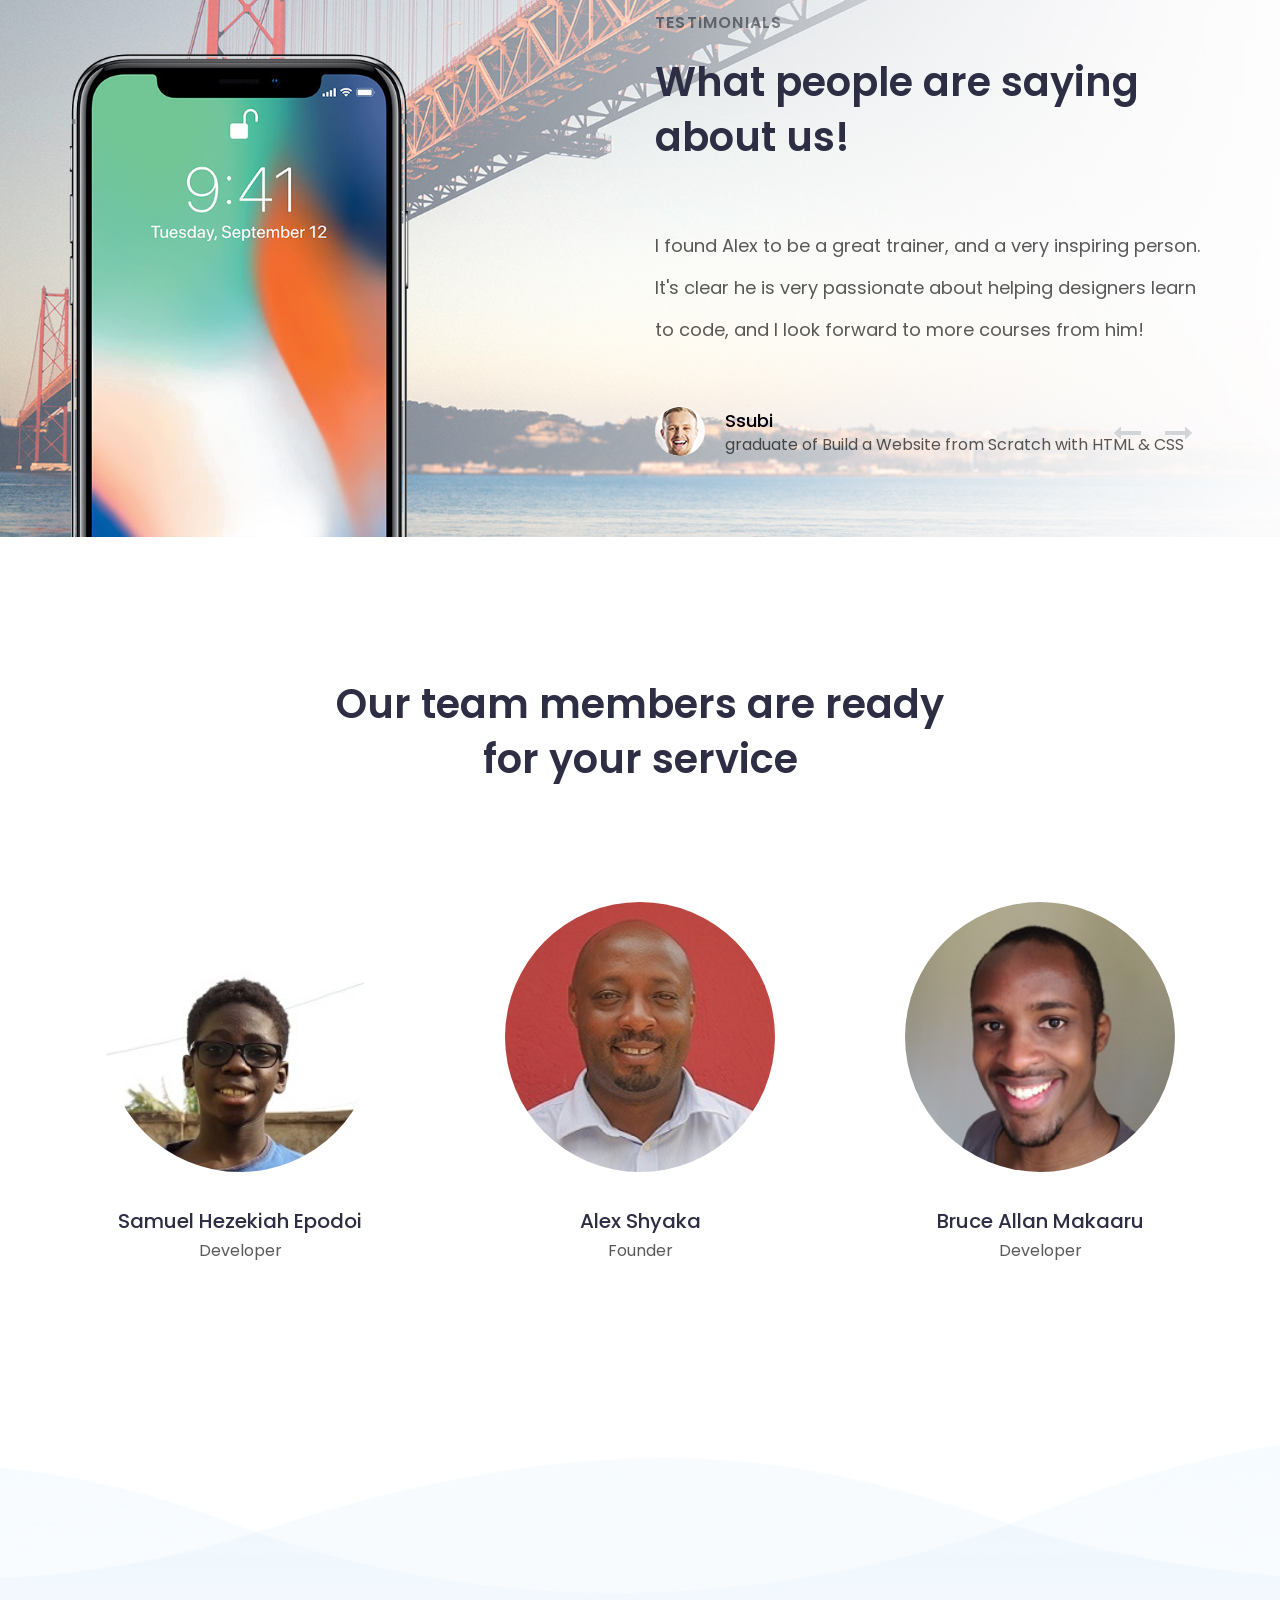
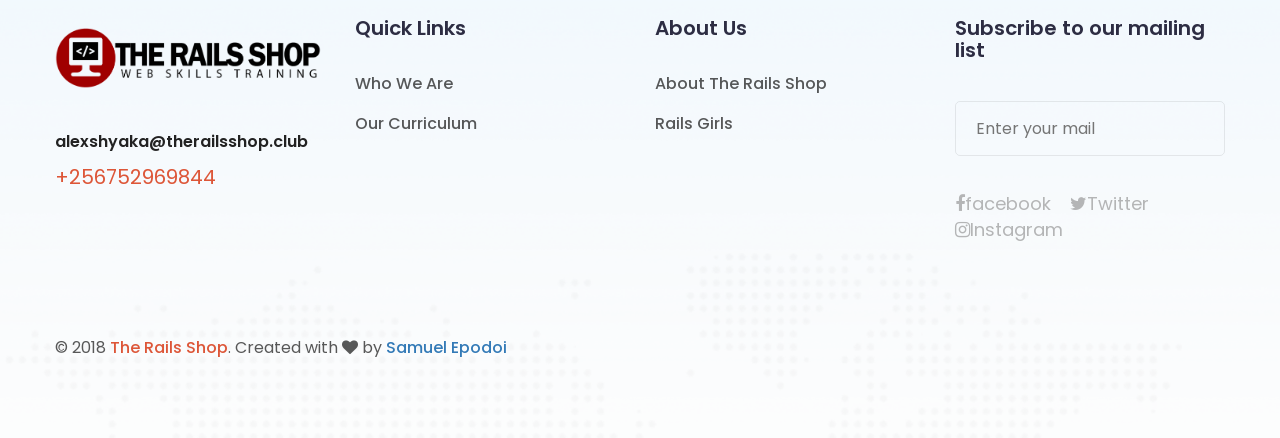
==== commit 41879b64: "Initial Commit" ====
--- a/about-us.html
+++ b/about-us.html
@@ -145,43 +145,7 @@
 			</div> <!-- /.about-text -->
 
 
-
-			<!--
-			=============================================
-				Theme Counter
-			==============================================
-			-->
-			<div class="theme-counter no-border fix">
-				<div class="container">
-					<div class="row">
-		        		<div class="col-lg-3 col-md-3 col-sm-3 col-xs-6">
-		        			<div class="single-box">
-		        				<h2 class="number"><span class="timer" data-from="0" data-to="2730" data-speed="1000" data-refresh-interval="5">0</span>+</h2>
-		        				<p>Completed Projects</p>
-		        			</div> <!-- /.single-box -->
-		        		</div>
-		        		<div class="col-lg-3 col-md-3 col-sm-3 col-xs-6">
-		        			<div class="single-box">
-		        				<h2 class="number"><span class="timer" data-from="0" data-to="39" data-speed="1000" data-refresh-interval="5">0</span></h2>
-		        				<p>Availble Country</p>
-		        			</div> <!-- /.single-box -->
-		        		</div>
-		        		<div class="col-lg-3 col-md-3 col-sm-3 col-xs-6">
-		        			<div class="single-box">
-		        				<h2 class="number"><span class="timer" data-from="0" data-to="125" data-speed="1000" data-refresh-interval="5">0</span>M</h2>
-		        				<p>User Worldwide</p>
-		        			</div> <!-- /.single-box -->
-		        		</div>
-		        		<div class="col-lg-3 col-md-3 col-sm-3 col-xs-6">
-		        			<div class="single-box border-fix">
-		        				<h2 class="number"><span class="timer" data-from="0" data-to="12" data-speed="1000" data-refresh-interval="5">0</span></h2>
-		        				<p>Award Winner</p>
-		        			</div> <!-- /.single-box -->
-		        		</div>
-		        	</div> <!-- /.row -->
-				</div> <!-- /.container -->
-			</div> <!-- /.theme-counter -->
-
+<br><br><br>
 
 
 			<!--
@@ -194,7 +158,8 @@
 					<div class="main-container col-md-6 col-md-offset-6">
 						<div class="theme-title">
 							<h6>Testimonials</h6>
-							<h2>What our corporate clients are saying.</h2>
+							<!--<h2>What our corporate clients are saying.</h2>-->
+							<h2>What people are saying about us!</h2>
 						</div> <!-- /.theme-title -->
 						<div class="testimonial-slider">
 							<div class="item">
@@ -229,14 +194,27 @@
 				Our Team Style One
 			==============================================
 			-->
-			<div class="our-team-styleOne">
+			<div class="our-team-styleOne inner-page style-two">
 				<div class="container">
 					<div class="title">
-						<h2>Our team members are ready <br>for your service</h2>
+						<center><h2>Our team members are ready <br>for your service</h2></center>
 					</div> <!-- /.title -->
 					<div class="row">
 						<div class="col-md-4 col-xs-6">
-
+							<div class="single-team-member">
+								<div class="image">
+									<img src="images/team/2.jpg" alt="" >
+									<div class="opacity tran3s">
+										<ul class="tran3s">
+											<li><a href="http://www.samhez.com" class="tran3s"><i class="fa fa-chain" aria-hidden="true"></i></a></li>
+
+											<li><a href="https://twitter.com/samhez" class="tran3s"><i class="fa fa-twitter" aria-hidden="true"></i></a></li>
+										</ul>
+									</div>
+								</div> <!-- /.image -->
+								<h6>Samuel Hezekiah Epodoi</h6>
+								<p>Developer</p>
+							</div> <!-- /.single-team-member -->
 						</div> <!-- /.col- -->
 						<div class="col-md-4 col-xs-6">
 							<div class="single-team-member">
@@ -244,10 +222,8 @@
 									<img src="images/team/1.jpg" alt="">
 									<div class="opacity tran3s">
 										<ul class="tran3s">
-											<li><a href="#" class="tran3s"><i class="fa fa-facebook" aria-hidden="true"></i></a></li>
-											<li><a href="#" class="tran3s"><i class="fa fa-twitter" aria-hidden="true"></i></a></li>
-											<li><a href="#" class="tran3s"><i class="fa fa-instagram" aria-hidden="true"></i></a></li>
-											<li><a href="#" class="tran3s"><i class="fa fa-google-plus" aria-hidden="true"></i></a></li>
+											<li><a href="https://www.alexshyaka.site" class="tran3s"><i class="fa fa-chain" aria-hidden="true"></i></a></li>
+											
 										</ul>
 									</div>
 								</div> <!-- /.image -->
@@ -255,8 +231,21 @@
 								<p>Founder</p>
 							</div> <!-- /.single-team-member -->
 						</div> <!-- /.col- -->
-						<div class="col-md-4 col-xs-6 hidden-sm">
-
+						<div class="col-md-4 col-xs-6">
+							<div class="single-team-member">
+								<div class="image">
+									<img src="images/team/3.jpg" alt="">
+									<div class="opacity tran3s">
+										<ul class="tran3s">
+											<li><a href="http://www.iviidev.info" class="tran3s"><i class="fa fa-chain" aria-hidden="true"></i></a></li>
+
+											<li><a href="https://twitter.com/makallancg2" class="tran3s"><i class="fa fa-twitter" aria-hidden="true"></i></a></li>
+										</ul>
+									</div>
+								</div> <!-- /.image -->
+								<h6>Bruce Allan Makaaru</h6>
+								<p>Developer</p>
+							</div> <!-- /.single-team-member -->
 						</div> <!-- /.col- -->
 					</div> <!-- /.row -->
 				</div> <!-- /.container -->
@@ -267,7 +256,7 @@
 			=============================================
 				Trusted Client
 			==============================================
-			-->
+			
 			<div class="trusted-client">
 				<div class="container">
 					<div class="title">
@@ -294,8 +283,8 @@
 							<div class="client-img"><img src="images/logo/p-10.png" alt=""></div>
 						</div>
 					</div>
-				</div> <!-- /.container -->
-			</div> <!-- /.trusted-client -->
+				</div>--> <!-- /.container -->
+			 <!--</div> /.trusted-client -->
 
 
 
@@ -310,28 +299,24 @@
 						<div class="col-md-3 col-sm-6 col-xs-12">
 							<div class="footer-logo">
 								<a href="index.html"><img src="images/logo/logo.png" alt="Logo"></a>
-								<h5><a href="#" class="tran3s">info@therailsshop.club</a></h5>
+								<h5><a href="#" class="tran3s">alexshyaka@therailsshop.club</a></h5>
 								<h6 class="p-color">+256752969844</h6>
 							</div>
 						</div>
 						<div class="col-md-3 col-sm-6 col-xs-12 footer-list">
 							<h4>Quick Links</h4>
 							<ul>
-								<li><a href="#" class="tran3s">How it Works</a></li>
-								<li><a href="#" class="tran3s">Guarantee</a></li>
-								<li><a href="#" class="tran3s">Security</a></li>
-								<li><a href="#" class="tran3s">Report Bug</a></li>
-								<li><a href="#" class="tran3s">Pricing</a></li>
+								<li><a href="about-us.html" class="tran3s">Who We Are</a></li>
+								<li><a href="OurCurriculum" class="tran3s">Our Curriculum</a></li>
+								
 							</ul>
 						</div>
 						<div class="col-md-3 col-sm-6 col-xs-12 footer-list">
 							<h4>About Us</h4>
 							<ul>
-								<li><a href="#" class="tran3s">About Singleton</a></li>
-								<li><a href="#" class="tran3s">Jobs</a></li>
-								<li><a href="#" class="tran3s">Team</a></li>
-								<li><a href="#" class="tran3s">Testimonials</a></li>
-								<li><a href="#" class="tran3s">Blog</a></li>
+								<li><a href="about-us.html" class="tran3s">About The Rails Shop</a></li>
+								<li><a href="http://railsgirls.com/uganda.html" class="tran3s">Rails Girls</a></li>
+								
 							</ul>
 						</div>
 						<div class="col-md-3 col-sm-6 col-xs-12 footer-subscribe">
@@ -340,24 +325,21 @@
 								<input type="text" placeholder="Enter your mail">
 							</form>
 							<ul>
-								<li><a href="#" class="tran3s"><i class="fa fa-facebook" aria-hidden="true"></i>facebook</a></li>
-								<li><a href="#" class="tran3s"><i class="fa fa-twitter" aria-hidden="true"></i>Twitter</a></li>
-								<li><a href="#" class="tran3s"><i class="fa fa-instagram" aria-hidden="true"></i>Instagram</a></li>
+								<li><a href="https://www.facebook.com/TheRailsShop/" class="tran3s"><i class="fa fa-facebook" aria-hidden="true"></i>facebook</a></li>
+								<li><a href="https://twitter.com/therailsshop" class="tran3s"><i class="fa fa-twitter" aria-hidden="true"></i>Twitter</a></li>
+								<li><a href="https://www.instagram.com/therailsshop/" class="tran3s"><i class="fa fa-instagram" aria-hidden="true"></i>Instagram</a></li>
 								
 							</ul>
 						</div>
 					</div> <!-- /.row -->
 
 					<div class="bottom-footer clearfix">
-						<ul class="float-right">
-							<li><h3><span class="timer p-color" data-from="0" data-to="213" data-speed="5000" data-refresh-interval="50">0</span> Students</h3></li>
-							<li><h3><span class="timer p-color" data-from="0" data-to="20" data-speed="5000" data-refresh-interval="50">0</span> Tutors</h3></li>
-							<li><h3><span class="timer p-color" data-from="0" data-to="1110" data-speed="5000" data-refresh-interval="50">0</span> Shops</h3></li>
-						</ul>
+						
 						<p class="float-left">&copy; 2018 <a href="#" class="tran3s p-color">The Rails Shop</a>. Created with <i class="fa fa-heart"></i> by <a href="http://www.samhez.com"  target="_blank">Samuel Epodoi</a></p>
 					</div>
 				</div> <!-- /.container -->
 			</footer>
+
 
 			<!-- Sign-Up Modal -->
 			<div class="modal fade signUpModal theme-modal-box" role="dialog">
@@ -437,4 +419,4 @@
 	</body>
 
 
-</html>
+</html>
--- a/css/style.css
+++ b/css/style.css
@@ -1,4 +1,3 @@
-
 /**
 * Importing necessary  Styles.
 **/
@@ -1090,7 +1089,7 @@
 }
 .testimonial-section .main-container .item .wrapper .name img {
   width: 50px;
-  height: 50px;
+  height: auto;
   border-radius: 50%;
   position: absolute;
   top:0;
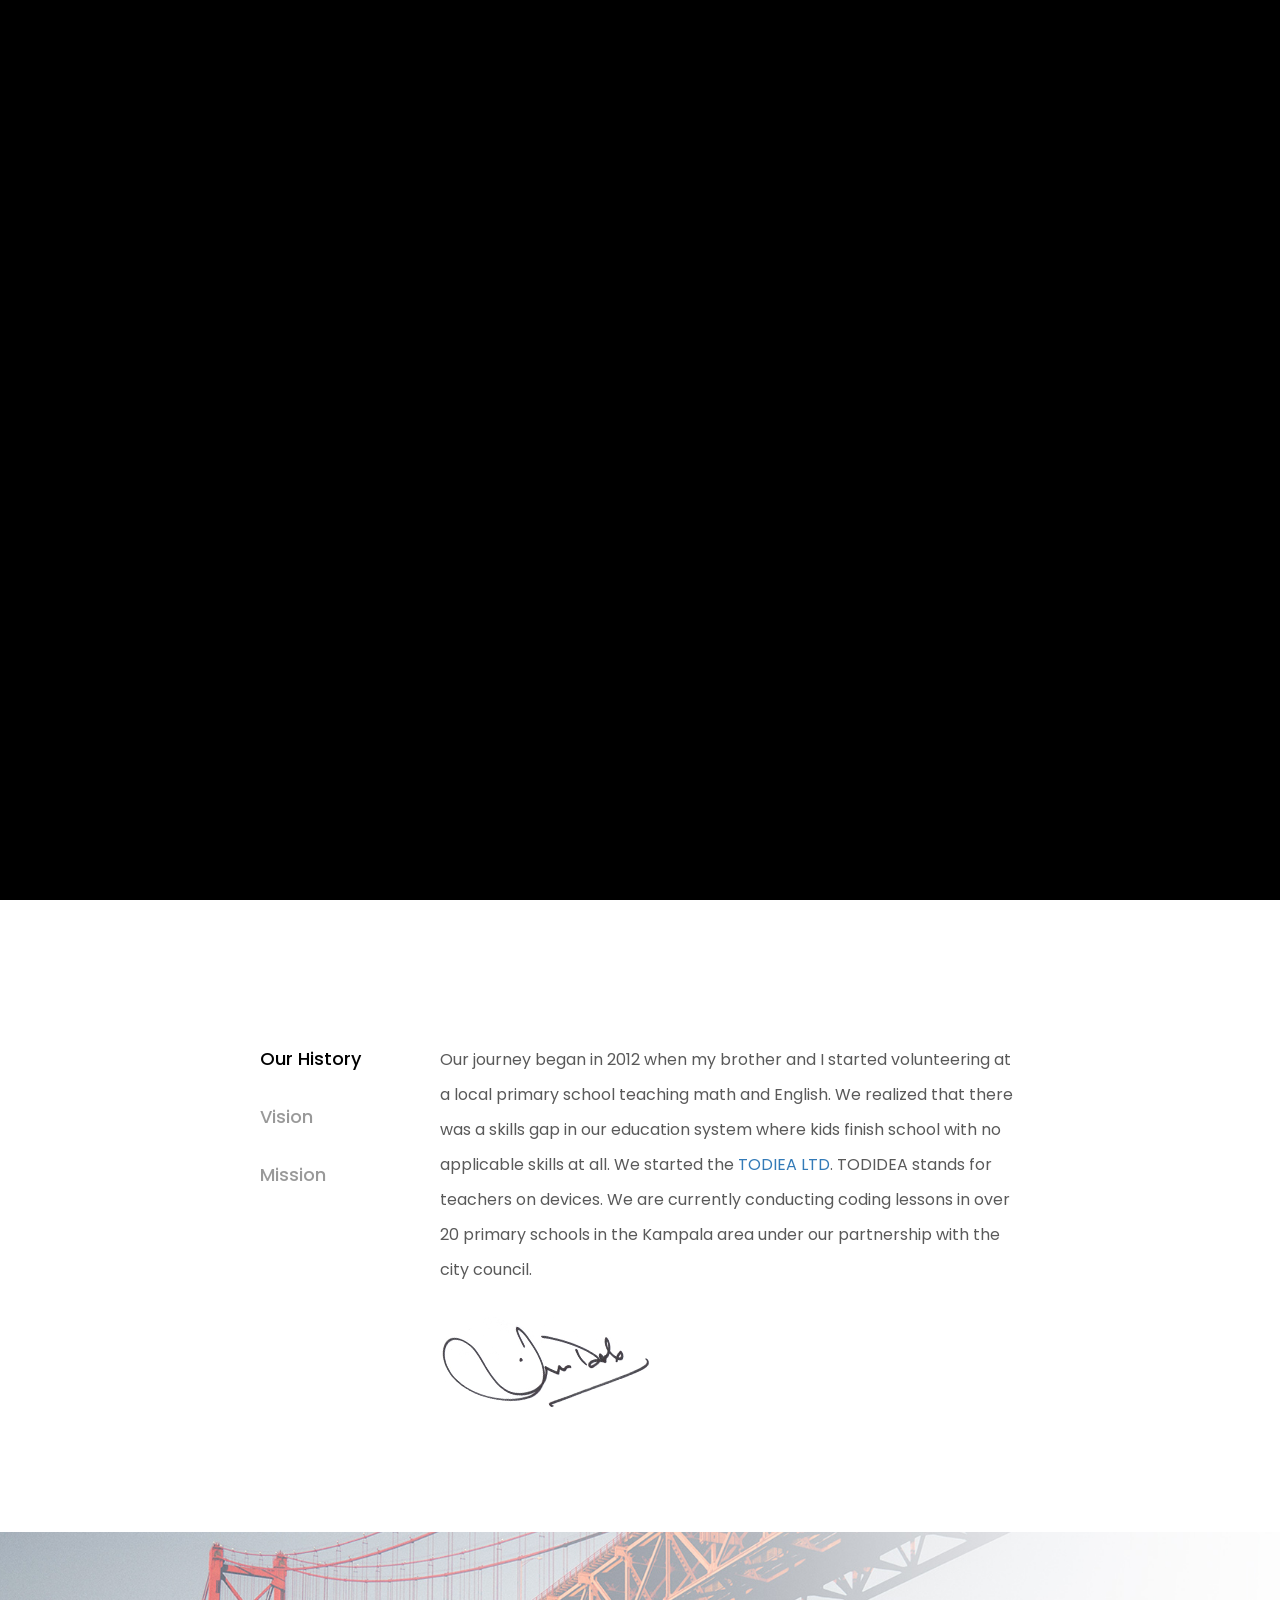
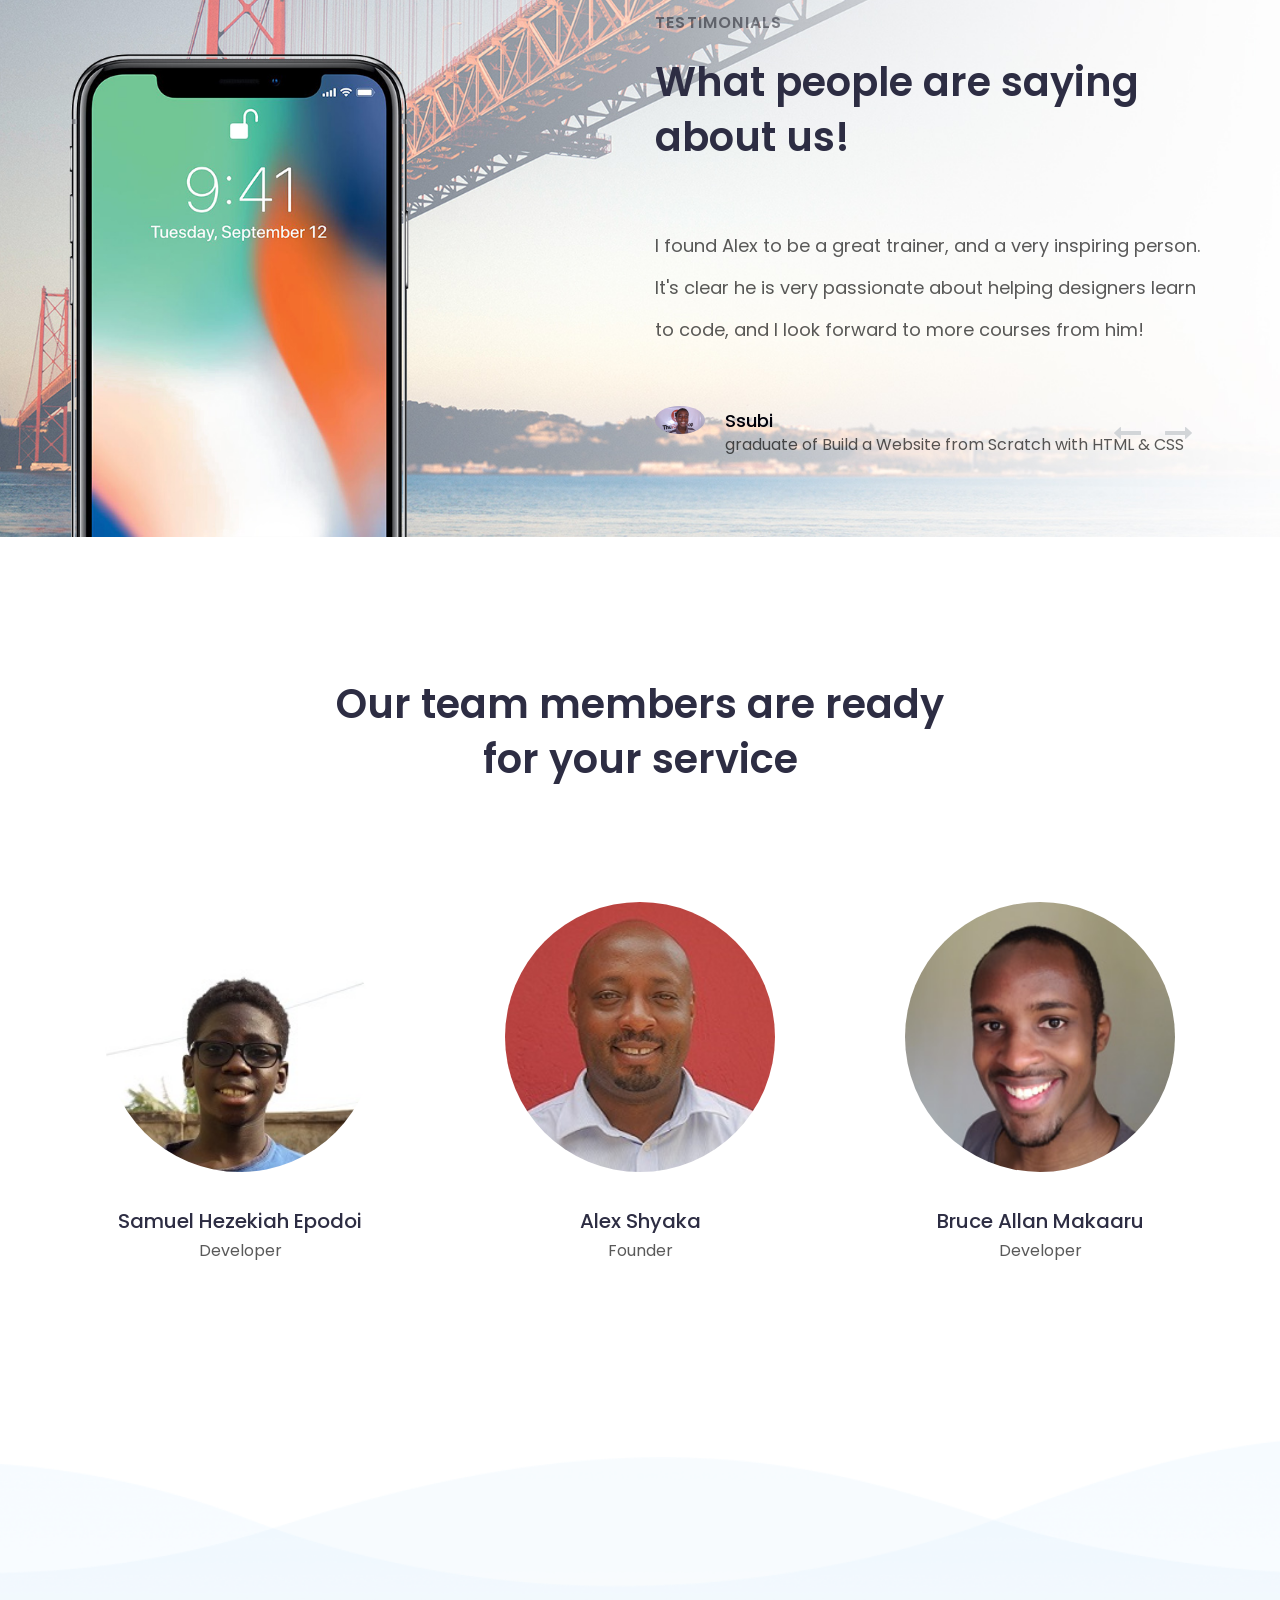
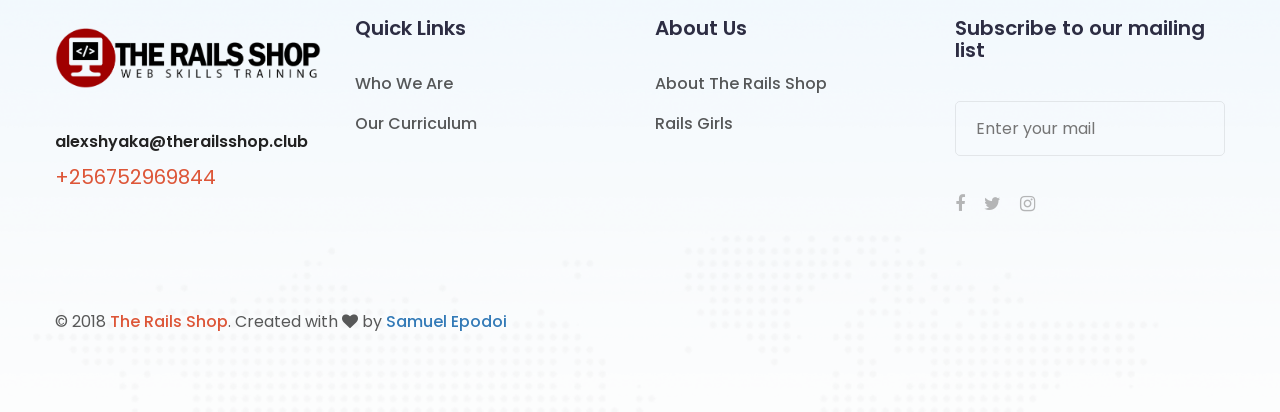
==== commit 0cd6853d: "Removed the words on the social media handles." ====
--- a/about-us.html
+++ b/about-us.html
@@ -166,7 +166,7 @@
 								<div class="wrapper">
 									<p>I found Alex to be a great trainer, and a very inspiring person. It's clear he is very passionate about helping designers learn to code, and I look forward to more courses from him! </p>
 									<div class="name clearfix">
-										<img src="images/home/3.jpg" alt="">
+										<img src="images/ssuubi.jpg" alt="">
 										<h5>Ssubi</h5>
 										<span>graduate of Build a Website from Scratch with HTML &amp; CSS</span>
 									</div>
@@ -176,7 +176,7 @@
 								<div class="wrapper">
 									<p>Alex is amazing and I honestly think he's the best tutor of all the courses I have taken before. Will definitely be following him in the future. </p>
 									<div class="name clearfix">
-										<img src="images/home/4.jpg" alt="">
+										<img src="images/jesse.png" alt="">
 										<h5>Jesse</h5>
 										<span>graduate of Bootstrap &amp; Ruby on Rails framework</span>
 									</div>
@@ -325,9 +325,9 @@
 								<input type="text" placeholder="Enter your mail">
 							</form>
 							<ul>
-								<li><a href="https://www.facebook.com/TheRailsShop/" class="tran3s"><i class="fa fa-facebook" aria-hidden="true"></i>facebook</a></li>
-								<li><a href="https://twitter.com/therailsshop" class="tran3s"><i class="fa fa-twitter" aria-hidden="true"></i>Twitter</a></li>
-								<li><a href="https://www.instagram.com/therailsshop/" class="tran3s"><i class="fa fa-instagram" aria-hidden="true"></i>Instagram</a></li>
+								<li><a href="https://www.facebook.com/TheRailsShop/" class="tran3s"><i class="fa fa-facebook" aria-hidden="true"></i></a></li>
+								<li><a href="https://twitter.com/therailsshop" class="tran3s"><i class="fa fa-twitter" aria-hidden="true"></i></a></li>
+								<li><a href="https://www.instagram.com/therailsshop/" class="tran3s"><i class="fa fa-instagram" aria-hidden="true"></i></a></li>
 								
 							</ul>
 						</div>
